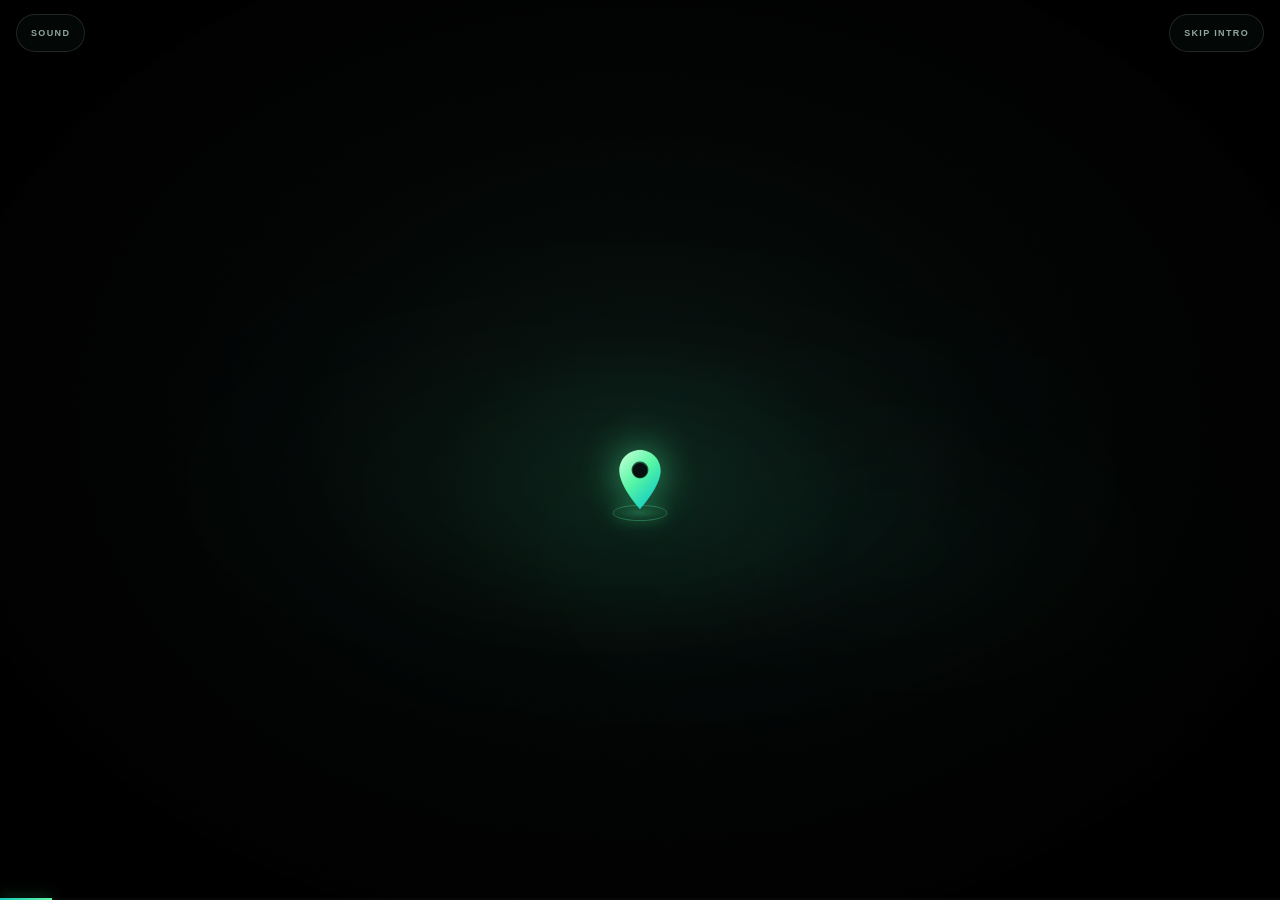
==== index.html @ 21b11213 "Add files via upload" ====
<!doctype html><html lang="en-GB"><head><meta charset="utf-8"><meta name="viewport" content="width=device-width,initial-scale=1,maximum-scale=1,user-scalable=no,viewport-fit=cover"><meta name="theme-color" content="#080e10"><meta name="apple-mobile-web-app-capable" content="yes"><meta name="apple-mobile-web-app-status-bar-style" content="black-translucent"><meta name="apple-mobile-web-app-title" content="SAMI"><meta name="description" content="SAMI site intelligence: HGV route-to-site planning, true-scale site plans, construction assets, services and constraints."><script>(()=>{window.__SAMI_INSTALL_PROMPT__=null;const standalone=matchMedia?.('(display-mode: standalone)')?.matches||matchMedia?.('(display-mode: fullscreen)')?.matches||navigator.standalone===true;const touch=(navigator.maxTouchPoints||0)>0;const portable=/Android|iPhone|iPad|iPod|Mobile/i.test(navigator.userAgent)||(navigator.platform==='MacIntel'&&navigator.maxTouchPoints>1)||(touch&&matchMedia?.('(pointer: coarse)')?.matches);if(portable&&!standalone)document.documentElement.classList.add('install-required');addEventListener('beforeinstallprompt',e=>{e.preventDefault();window.__SAMI_INSTALL_PROMPT__=e;});})();</script><link rel="manifest" href="manifest.webmanifest"><link rel="apple-touch-icon" href="apple-touch-icon.c4e7a78973.png"><link rel="icon" href="icon-192.f8bcaf6fed.png"><link rel="stylesheet" href="leaflet.73dbd19ad1.css"><link rel="stylesheet" href="styles.da7d2da56e.css"><link rel="stylesheet" href="studio.227b457914.css"><link rel="stylesheet" href="workbench.b5edf3eef1.css"><link rel="stylesheet" href="workspace-v091.bd3ca6d904.css"><link rel="stylesheet" href="brand-intro.9f5585bb8c.css"><link rel="stylesheet" href="workspace-v093.fd2fa0d618.css"><link rel="stylesheet" href="workspace-v094.css"><link rel="stylesheet" href="workspace-v100.css"><link rel="stylesheet" href="workspace-v101.css"><link rel="stylesheet" href="workspace-v103.css"><title>SAMI · Site planning workspace</title></head><body>
<div id="mobileInstallGate" aria-label="Install SAMI"><div class="install-gate-card"><img src="sami-wordmark.eb168c8e3c.png" alt="SAMI"><div><h1>Install SAMI to continue</h1><p>SAMI is designed to run as an installed workspace on phones and tablets. The browser page is for installation only.</p></div><div id="gateInstallInstructions" class="install-gate-copy"></div><button id="gateInstallBtn" type="button" hidden>Add SAMI to Home Screen</button><p class="install-gate-foot">JW EDS · SPATIAL ANALYSIS &amp; MAPPING INTELLIGENCE</p></div></div><div id="salesIntroLayer" aria-label="SAMI introduction"><iframe id="salesIntroFrame" title="SAMI sales introduction" src="meet.html?embedded=1" allow="autoplay"></iframe><button id="salesIntroSkip" type="button">Skip intro</button></div><div id="splash" class="splash launch-screen" role="dialog" aria-modal="true" aria-label="SAMI welcome">
  <canvas id="samiIntroCanvas" aria-hidden="true"></canvas>
  <div class="intro-haze" aria-hidden="true"></div><div class="intro-haze h2" aria-hidden="true"></div>
  <div class="intro-ground-glow" aria-hidden="true"></div>
  <div class="intro-pin-stage" aria-hidden="true"><div class="pin-impact-ring"></div><div class="pin-ground"></div><div class="intro-pin"><svg viewBox="0 0 80 112" role="presentation"><defs><linearGradient id="pinGlow" x1=".18" y1=".05" x2=".78" y2=".92"><stop offset="0" stop-color="#a0ff89"/><stop offset=".48" stop-color="#45edb2"/><stop offset="1" stop-color="#05cbd0"/></linearGradient></defs><path class="pin-core" fill="url(#pinGlow)" d="M40 4C20.1 4 4 20.1 4 40c0 27.5 36 67 36 67s36-39.5 36-67C76 20.1 59.9 4 40 4Zm0 49.5A14.5 14.5 0 1 1 40 24a14.5 14.5 0 0 1 0 29.5Z"/><circle cx="40" cy="39.5" r="13" fill="#06100e"/></svg></div></div>
  <div class="intro-vignette" aria-hidden="true"></div>
  <button id="introSoundToggle" class="intro-sound-toggle" aria-label="Enable launch sound" type="button">♪</button>
  <div class="launch-panel">
    <div class="launch-brand-wrap"><img class="launch-wordmark" src="sami-wordmark.eb168c8e3c.png" alt="SAMI"><div class="logo-surge" aria-hidden="true"></div><div class="logo-electric-arc" aria-hidden="true"></div></div>
    <div class="launch-copy">
      <div class="launch-kicker">SPATIAL ANALYSIS &amp; MAPPING INTELLIGENCE</div>
      <h1>The future of site planning has landed.</h1>
      <p id="splashStatus">Preparing your site workspace…</p>
      <div id="installGuide" class="install-guide" hidden></div>
      <div class="launch-actions"><a class="launch-pitch-link" href="meet.html">Watch the SAMI pitch</a><button id="installPwaBtn" class="wide-btn primary" hidden>Add SAMI to Home Screen</button><button id="launchStartBtn" class="wide-btn primary" hidden>Open SAMI</button></div>
      <small class="launch-foot">JW EDS · SITE INTELLIGENCE WORKSPACE</small>
    </div>
  </div>
  <div id="installFallback" class="install-fallback" role="status" aria-live="polite"><button id="installFallbackClose" aria-label="Close">×</button><strong>Add SAMI to your Home Screen</strong><span id="installFallbackText"></span></div>
  <audio id="samiIntroAudio" src="sami-intro.1c4c23273f.mp3" preload="auto"></audio>
</div>
<div id="app" class="app-shell"><header class="topbar"><button class="brand-button" id="homeBtn" aria-label="Open project"><img src="sami-wordmark.eb168c8e3c.png" alt="SAMI"></button><div class="project-title-wrap"><input id="projectName" class="project-title" value="Untitled site" aria-label="Project name"><div class="project-meta"><span id="saveState">Saved on this device</span> · v1.1.0</div></div><div class="top-actions"><button id="quickAssets" class="header-btn">Assets</button><button id="quickHelp" class="header-btn" title="Help & shortcuts">?</button><button id="searchBtn" class="header-btn">⌕ Find site</button><button id="projectBtn" class="header-btn">Project</button><button id="exportBtn" class="accent-btn">Export</button></div></header>
<nav class="modebar" aria-label="Workspace modes"><div class="mode-tabs"><button data-mode="map" class="active" aria-pressed="true">Map</button><button data-mode="route" aria-pressed="false">Route to site</button><button data-mode="plan" aria-pressed="false">Site plan</button><button data-mode="create" aria-pressed="false">Create a shape</button><button data-mode="library" aria-pressed="false" hidden>Library</button></div><span class="mode-caption" id="modeCaption">Your site, in context</span></nav>
<main class="workspace" id="workspace"><div id="map" class="map" aria-label="Interactive site map"></div><div id="cadOverlay" class="cad-overlay" aria-hidden="true"><div class="cad-sheet-border"></div><div class="cad-titleblock"><div class="cad-brand"><img src="sami-wordmark.eb168c8e3c.png" alt=""><span>CREATED USING SAMI</span></div><div><small>PROJECT</small><strong id="cadProjectName">Untitled site</strong><small id="cadSiteRef"></small></div><div><small>DRAWING</small><strong id="cadDrawingNo">SITE PLAN</strong><small id="cadRevision">Rev —</small></div><div><small>SCALE</small><strong id="cadScale">AUTO</strong><small>Site drawing · true-scale geometry</small></div></div></div>
<div class="canvas-toolbar"><div class="base-switch" aria-label="Map background"><button data-base="street" class="active" aria-pressed="true">Map</button><button data-base="satellite" aria-pressed="false">Satellite</button><button data-base="drawing" aria-pressed="false">CAD drawing</button></div><button id="baseCollapse" class="mini-btn" aria-label="Collapse background options" aria-expanded="true">⌄</button><div class="history-controls"><button id="undoBtn" title="Undo (Ctrl or Cmd Z)" disabled>↶ <span>Undo</span></button><button id="redoBtn" title="Redo (Ctrl or Cmd Shift Z)" disabled>↷ <span>Redo</span></button></div></div>
<div class="area-chip"><button id="areaChip">＋ Define site area</button><span id="sourceChip">OpenStreetMap</span></div>
<div class="map-controls" aria-label="Map controls"><button id="locateBtn" title="Use current location" aria-label="Use current location">◎</button><button id="fitBtn" title="Fit plan" aria-label="Fit plan">⛶</button><button id="lockBtn" aria-pressed="false" title="Lock map">◇ <span>Lock</span></button><button id="zoomInBtn" aria-label="Zoom in">＋</button><button id="zoomOutBtn" aria-label="Zoom out">−</button></div>
<div class="master-toolbar" aria-label="Shared drawing tools"><button data-master="place" title="Place selected asset (P)">▣</button><button data-master="line" title="Point line (L)">⌁</button><button data-master="area" title="Point area (A)">⬡</button><button data-master="freeLine" title="Freehand line (F)">〰</button><button data-master="freeArea" title="Freehand area (Shift F)">◌</button><button id="snapToggle" title="Snap to corners (S)" aria-pressed="true">⊞</button></div><aside id="toolRail" class="tool-rail" aria-label="Planning tools"><div class="rail-head"><button id="railMove" class="rail-drag" title="Drag tools to move" aria-label="Move toolbar">⠿</button><button id="railCollapse" aria-label="Collapse tools" aria-expanded="true">‹</button></div><button id="selectTool" class="rail-tool" title="Select (V)"><span>↖</span><small>Select</small></button><button class="rail-tool" data-drawer="draw"><span>✎</span><small>Draw</small></button><button class="rail-tool" data-drawer="assets"><span>▣</span><small>Assets</small></button><button class="rail-tool" data-drawer="services"><span>≋</span><small>Services</small></button><button class="rail-tool" data-drawer="area"><span>⌗</span><small>Site area</small></button><button class="rail-tool" data-drawer="layers"><span>◫</span><small>Layers</small></button><button class="rail-tool" data-drawer="help"><span>?</span><small>Help</small></button></aside>
<section id="drawer" class="drawer" aria-hidden="true" inert aria-label="Planning options"><div class="drawer-head"><div><div class="eyebrow">SAMI WORKSPACE</div><h2 id="drawerTitle">Draw</h2></div><button id="closeDrawer" class="close-btn" aria-label="Close tools">×</button></div><div id="drawerContent" class="drawer-content"></div></section>
<section id="drawStatus" class="draw-status" hidden aria-live="polite"><div><strong id="toolName">Drawing</strong><span id="drawHint">Tap to add points.</span></div><div class="draw-actions"><button id="backPointBtn">↶ Point</button><button id="cancelDrawBtn">Cancel</button><button id="finishDrawBtn" class="primary">Finish</button></div></section>
<section id="welcomeCard" class="welcome-card" hidden><div class="eyebrow">A CLEARER WAY TO PLAN</div><h1>Your site. Your space.</h1><p>Find a site, define the site area, then build a true-scale site plan, assess constraints and plan the HGV route to site. Everything stays together.</p><button id="startFindBtn" class="wide-btn primary">Find your site</button><button id="dismissWelcome" class="text-btn">Start drawing here</button></section>
<section id="samiPanel" class="sami-panel" aria-live="polite"><div class="sami-panel-head"><img src="sami-mark.a35b3708c9.png" alt=""><div><strong>Ask SAMI</strong><small>Control your site workspace</small></div><button id="muteSami" class="mini-btn" aria-label="Mute SAMI talk-back">Voice on</button><button id="closeSami" class="close-btn" aria-label="Close SAMI conversation">×</button></div><div id="samiMessages" class="sami-messages"><div class="msg sami">Try “create a 15 × 15 m pad in Lion panels”, “add a concrete mixer truck”, “define site area” or “undo”.</div></div></section>
<button id="askCollapse" class="ask-collapse" aria-label="Show or hide Ask SAMI" aria-expanded="true">✦</button><div class="ask-bar-wrap"><div class="ask-bar"><input id="askInput" type="text" autocomplete="off" aria-label="Ask SAMI request" placeholder="Type a request, or tap Ask SAMI…"><button id="sendBtn" class="send-btn" aria-label="Ask SAMI by voice" aria-pressed="false"><img src="sami-mark.a35b3708c9.png" alt=""><span id="askButtonLabel">Ask SAMI</span></button></div><div id="voiceHint" class="voice-hint">Tap Ask SAMI to speak · type and press Enter to send</div></div><div id="selectionBar" class="selection-bar" hidden><span><strong id="selectionName"></strong><small id="selectionCount"></small></span><button data-action="open:selection" title="Properties and colour">◐ Edit</button><button data-action="editDuplicate" title="Duplicate">⧉</button><button data-action="editGroup" title="Group">▣</button><button data-action="editUngroup" title="Ungroup">▢</button><button data-action="editDelete" title="Delete">×</button></div><section id="creatorWorkspace" class="creator-workspace" hidden></section><input id="logoInput" type="file" accept="image/png,image/jpeg,image/webp" hidden><input id="shapePackInput" type="file" accept=".svg,.dxf,.vssx,.vsdx,.json,.sami-shapes,image/svg+xml,application/json" hidden><span id="coordReadout" class="coord-readout"></span><input id="importInput" type="file" accept=".sami,.json,.geojson,.trakway,application/json,application/geo+json" hidden><input id="dataPackInput" type="file" accept=".json,.geojson,application/json,application/geo+json" hidden><input id="photoInput" type="file" accept="image/*" hidden><section id="printTemplate" class="print-template" aria-hidden="true"><div class="print-map-frame"><div class="coord-border top" id="printCoordTop"></div><div class="coord-border bottom" id="printCoordBottom"></div><div class="coord-border left" id="printCoordLeft"></div><div class="coord-border right" id="printCoordRight"></div></div><div class="print-titleblock"><div class="print-brand"><img src="sami-wordmark.eb168c8e3c.png" alt="SAMI"><strong>CREATED USING SAMI</strong></div><div id="printProjectMeta"></div><div id="printLegend"></div><div id="printAssets"></div></div></section></main></div>
<div id="modal" class="modal hidden" role="dialog" aria-modal="true" aria-labelledby="modalTitle"><div class="modal-card"><div class="modal-head"><h3 id="modalTitle">SAMI</h3><button id="modalClose" class="close-btn" aria-label="Close dialog">×</button></div><div id="modalBody" class="modal-body"></div></div></div><div id="toast" class="toast" role="status" hidden></div>
<script src="leaflet.dc71f8a688.js"></script><script src="config.6cd826fde3.js"></script><script src="polygon-clipping.1bd1335a65.js"></script><script src="geometry.aca0a8b9ef.js"></script><script src="sami-qrcode.226c9e4d49.js"></script><script src="document-engine.0f0db9e9ba.js"></script><script src="intelligent-object.39c7da95af.js"></script><script src="asset-symbols.3029f85090.js"></script><script src="shape-import.c8a683b6e6.js"></script><script src="studio.1d2d89f5ed.js"></script><script src="workspace-v091.c744c6a226.js"></script><script src="workspace-v093.9295827c64.js"></script><script src="workspace-v103.js"></script><script src="app.15b1b1bb97.js"></script><script src="launch-v100.js"></script><script src="launch-v101.js"></script></body></html>
---- leaflet.73dbd19ad1.css ----
/* required styles */

.leaflet-pane,
.leaflet-tile,
.leaflet-marker-icon,
.leaflet-marker-shadow,
.leaflet-tile-container,
.leaflet-pane > svg,
.leaflet-pane > canvas,
.leaflet-zoom-box,
.leaflet-image-layer,
.leaflet-layer {
	position: absolute;
	left: 0;
	top: 0;
	}
.leaflet-container {
	overflow: hidden;
	}
.leaflet-tile,
.leaflet-marker-icon,
.leaflet-marker-shadow {
	-webkit-user-select: none;
	   -moz-user-select: none;
	        user-select: none;
	  -webkit-user-drag: none;
	}
/* Prevents IE11 from highlighting tiles in blue */
.leaflet-tile::selection {
	background: transparent;
}
/* Safari renders non-retina tile on retina better with this, but Chrome is worse */
.leaflet-safari .leaflet-tile {
	image-rendering: -webkit-optimize-contrast;
	}
/* hack that prevents hw layers "stretching" when loading new tiles */
.leaflet-safari .leaflet-tile-container {
	width: 1600px;
	height: 1600px;
	-webkit-transform-origin: 0 0;
	}
.leaflet-marker-icon,
.leaflet-marker-shadow {
	display: block;
	}
/* .leaflet-container svg: reset svg max-width decleration shipped in Joomla! (joomla.org) 3.x */
/* .leaflet-container img: map is broken in FF if you have max-width: 100% on tiles */
.leaflet-container .leaflet-overlay-pane svg {
	max-width: none !important;
	max-height: none !important;
	}
.leaflet-container .leaflet-marker-pane img,
.leaflet-container .leaflet-shadow-pane img,
.leaflet-container .leaflet-tile-pane img,
.leaflet-container img.leaflet-image-layer,
.leaflet-container .leaflet-tile {
	max-width: none !important;
	max-height: none !important;
	width: auto;
	padding: 0;
	}

.leaflet-container img.leaflet-tile {
	/* See: https://bugs.chromium.org/p/chromium/issues/detail?id=600120 */
	mix-blend-mode: plus-lighter;
}

.leaflet-container.leaflet-touch-zoom {
	-ms-touch-action: pan-x pan-y;
	touch-action: pan-x pan-y;
	}
.leaflet-container.leaflet-touch-drag {
	-ms-touch-action: pinch-zoom;
	/* Fallback for FF which doesn't support pinch-zoom */
	touch-action: none;
	touch-action: pinch-zoom;
}
.leaflet-container.leaflet-touch-drag.leaflet-touch-zoom {
	-ms-touch-action: none;
	touch-action: none;
}
.leaflet-container {
	-webkit-tap-highlight-color: transparent;
}
.leaflet-container a {
	-webkit-tap-highlight-color: rgba(51, 181, 229, 0.4);
}
.leaflet-tile {
	filter: inherit;
	visibility: hidden;
	}
.leaflet-tile-loaded {
	visibility: inherit;
	}
.leaflet-zoom-box {
	width: 0;
	height: 0;
	-moz-box-sizing: border-box;
	     box-sizing: border-box;
	z-index: 800;
	}
/* workaround for https://bugzilla.mozilla.org/show_bug.cgi?id=888319 */
.leaflet-overlay-pane svg {
	-moz-user-select: none;
	}

.leaflet-pane         { z-index: 400; }

.leaflet-tile-pane    { z-index: 200; }
.leaflet-overlay-pane { z-index: 400; }
.leaflet-shadow-pane  { z-index: 500; }
.leaflet-marker-pane  { z-index: 600; }
.leaflet-tooltip-pane   { z-index: 650; }
.leaflet-popup-pane   { z-index: 700; }

.leaflet-map-pane canvas { z-index: 100; }
.leaflet-map-pane svg    { z-index: 200; }

.leaflet-vml-shape {
	width: 1px;
	height: 1px;
	}
.lvml {
	behavior: url(#default#VML);
	display: inline-block;
	position: absolute;
	}


/* control positioning */

.leaflet-control {
	position: relative;
	z-index: 800;
	pointer-events: visiblePainted; /* IE 9-10 doesn't have auto */
	pointer-events: auto;
	}
.leaflet-top,
.leaflet-bottom {
	position: absolute;
	z-index: 1000;
	pointer-events: none;
	}
.leaflet-top {
	top: 0;
	}
.leaflet-right {
	right: 0;
	}
.leaflet-bottom {
	bottom: 0;
	}
.leaflet-left {
	left: 0;
	}
.leaflet-control {
	float: left;
	clear: both;
	}
.leaflet-right .leaflet-control {
	float: right;
	}
.leaflet-top .leaflet-control {
	margin-top: 10px;
	}
.leaflet-bottom .leaflet-control {
	margin-bottom: 10px;
	}
.leaflet-left .leaflet-control {
	margin-left: 10px;
	}
.leaflet-right .leaflet-control {
	margin-right: 10px;
	}


/* zoom and fade animations */

.leaflet-fade-anim .leaflet-popup {
	opacity: 0;
	-webkit-transition: opacity 0.2s linear;
	   -moz-transition: opacity 0.2s linear;
	        transition: opacity 0.2s linear;
	}
.leaflet-fade-anim .leaflet-map-pane .leaflet-popup {
	opacity: 1;
	}
.leaflet-zoom-animated {
	-webkit-transform-origin: 0 0;
	    -ms-transform-origin: 0 0;
	        transform-origin: 0 0;
	}
svg.leaflet-zoom-animated {
	will-change: transform;
}

.leaflet-zoom-anim .leaflet-zoom-animated {
	-webkit-transition: -webkit-transform 0.25s cubic-bezier(0,0,0.25,1);
	   -moz-transition:    -moz-transform 0.25s cubic-bezier(0,0,0.25,1);
	        transition:         transform 0.25s cubic-bezier(0,0,0.25,1);
	}
.leaflet-zoom-anim .leaflet-tile,
.leaflet-pan-anim .leaflet-tile {
	-webkit-transition: none;
	   -moz-transition: none;
	        transition: none;
	}

.leaflet-zoom-anim .leaflet-zoom-hide {
	visibility: hidden;
	}


/* cursors */

.leaflet-interactive {
	cursor: pointer;
	}
.leaflet-grab {
	cursor: -webkit-grab;
	cursor:    -moz-grab;
	cursor:         grab;
	}
.leaflet-crosshair,
.leaflet-crosshair .leaflet-interactive {
	cursor: crosshair;
	}
.leaflet-popup-pane,
.leaflet-control {
	cursor: auto;
	}
.leaflet-dragging .leaflet-grab,
.leaflet-dragging .leaflet-grab .leaflet-interactive,
.leaflet-dragging .leaflet-marker-draggable {
	cursor: move;
	cursor: -webkit-grabbing;
	cursor:    -moz-grabbing;
	cursor:         grabbing;
	}

/* marker & overlays interactivity */
.leaflet-marker-icon,
.leaflet-marker-shadow,
.leaflet-image-layer,
.leaflet-pane > svg path,
.leaflet-tile-container {
	pointer-events: none;
	}

.leaflet-marker-icon.leaflet-interactive,
.leaflet-image-layer.leaflet-interactive,
.leaflet-pane > svg path.leaflet-interactive,
svg.leaflet-image-layer.leaflet-interactive path {
	pointer-events: visiblePainted; /* IE 9-10 doesn't have auto */
	pointer-events: auto;
	}

/* visual tweaks */

.leaflet-container {
	background: #ddd;
	outline-offset: 1px;
	}
.leaflet-container a {
	color: #0078A8;
	}
.leaflet-zoom-box {
	border: 2px dotted #38f;
	background: rgba(255,255,255,0.5);
	}


/* general typography */
.leaflet-container {
	font-family: "Helvetica Neue", Arial, Helvetica, sans-serif;
	font-size: 12px;
	font-size: 0.75rem;
	line-height: 1.5;
	}


/* general toolbar styles */

.leaflet-bar {
	box-shadow: 0 1px 5px rgba(0,0,0,0.65);
	border-radius: 4px;
	}
.leaflet-bar a {
	background-color: #fff;
	border-bottom: 1px solid #ccc;
	width: 26px;
	height: 26px;
	line-height: 26px;
	display: block;
	text-align: center;
	text-decoration: none;
	color: black;
	}
.leaflet-bar a,
.leaflet-control-layers-toggle {
	background-position: 50% 50%;
	background-repeat: no-repeat;
	display: block;
	}
.leaflet-bar a:hover,
.leaflet-bar a:focus {
	background-color: #f4f4f4;
	}
.leaflet-bar a:first-child {
	border-top-left-radius: 4px;
	border-top-right-radius: 4px;
	}
.leaflet-bar a:last-child {
	border-bottom-left-radius: 4px;
	border-bottom-right-radius: 4px;
	border-bottom: none;
	}
.leaflet-bar a.leaflet-disabled {
	cursor: default;
	background-color: #f4f4f4;
	color: #bbb;
	}

.leaflet-touch .leaflet-bar a {
	width: 30px;
	height: 30px;
	line-height: 30px;
	}
.leaflet-touch .leaflet-bar a:first-child {
	border-top-left-radius: 2px;
	border-top-right-radius: 2px;
	}
.leaflet-touch .leaflet-bar a:last-child {
	border-bottom-left-radius: 2px;
	border-bottom-right-radius: 2px;
	}

/* zoom control */

.leaflet-control-zoom-in,
.leaflet-control-zoom-out {
	font: bold 18px 'Lucida Console', Monaco, monospace;
	text-indent: 1px;
	}

.leaflet-touch .leaflet-control-zoom-in, .leaflet-touch .leaflet-control-zoom-out  {
	font-size: 22px;
	}


/* layers control */

.leaflet-control-layers {
	box-shadow: 0 1px 5px rgba(0,0,0,0.4);
	background: #fff;
	border-radius: 5px;
	}
.leaflet-control-layers-toggle {
	background-image: url(layers.1dbbe9d028.png);
	width: 36px;
	height: 36px;
	}
.leaflet-retina .leaflet-control-layers-toggle {
	background-image: url(layers-2x.066daca850.png);
	background-size: 26px 26px;
	}
.leaflet-touch .leaflet-control-layers-toggle {
	width: 44px;
	height: 44px;
	}
.leaflet-control-layers .leaflet-control-layers-list,
.leaflet-control-layers-expanded .leaflet-control-layers-toggle {
	display: none;
	}
.leaflet-control-layers-expanded .leaflet-control-layers-list {
	display: block;
	position: relative;
	}
.leaflet-control-layers-expanded {
	padding: 6px 10px 6px 6px;
	color: #333;
	background: #fff;
	}
.leaflet-control-layers-scrollbar {
	overflow-y: scroll;
	overflow-x: hidden;
	padding-right: 5px;
	}
.leaflet-control-layers-selector {
	margin-top: 2px;
	position: relative;
	top: 1px;
	}
.leaflet-control-layers label {
	display: block;
	font-size: 13px;
	font-size: 1.08333em;
	}
.leaflet-control-layers-separator {
	height: 0;
	border-top: 1px solid #ddd;
	margin: 5px -10px 5px -6px;
	}

/* Default icon URLs */
.leaflet-default-icon-path { /* used only in path-guessing heuristic, see L.Icon.Default */
	background-image: url(marker-icon.574c3a5cca.png);
	}


/* attribution and scale controls */

.leaflet-container .leaflet-control-attribution {
	background: #fff;
	background: rgba(255, 255, 255, 0.8);
	margin: 0;
	}
.leaflet-control-attribution,
.leaflet-control-scale-line {
	padding: 0 5px;
	color: #333;
	line-height: 1.4;
	}
.leaflet-control-attribution a {
	text-decoration: none;
	}
.leaflet-control-attribution a:hover,
.leaflet-control-attribution a:focus {
	text-decoration: underline;
	}
.leaflet-attribution-flag {
	display: inline !important;
	vertical-align: baseline !important;
	width: 1em;
	height: 0.6669em;
	}
.leaflet-left .leaflet-control-scale {
	margin-left: 5px;
	}
.leaflet-bottom .leaflet-control-scale {
	margin-bottom: 5px;
	}
.leaflet-control-scale-line {
	border: 2px solid #777;
	border-top: none;
	line-height: 1.1;
	padding: 2px 5px 1px;
	white-space: nowrap;
	-moz-box-sizing: border-box;
	     box-sizing: border-box;
	background: rgba(255, 255, 255, 0.8);
	text-shadow: 1px 1px #fff;
	}
.leaflet-control-scale-line:not(:first-child) {
	border-top: 2px solid #777;
	border-bottom: none;
	margin-top: -2px;
	}
.leaflet-control-scale-line:not(:first-child):not(:last-child) {
	border-bottom: 2px solid #777;
	}

.leaflet-touch .leaflet-control-attribution,
.leaflet-touch .leaflet-control-layers,
.leaflet-touch .leaflet-bar {
	box-shadow: none;
	}
.leaflet-touch .leaflet-control-layers,
.leaflet-touch .leaflet-bar {
	border: 2px solid rgba(0,0,0,0.2);
	background-clip: padding-box;
	}


/* popup */

.leaflet-popup {
	position: absolute;
	text-align: center;
	margin-bottom: 20px;
	}
.leaflet-popup-content-wrapper {
	padding: 1px;
	text-align: left;
	border-radius: 12px;
	}
.leaflet-popup-content {
	margin: 13px 24px 13px 20px;
	line-height: 1.3;
	font-size: 13px;
	font-size: 1.08333em;
	min-height: 1px;
	}
.leaflet-popup-content p {
	margin: 17px 0;
	margin: 1.3em 0;
	}
.leaflet-popup-tip-container {
	width: 40px;
	height: 20px;
	position: absolute;
	left: 50%;
	margin-top: -1px;
	margin-left: -20px;
	overflow: hidden;
	pointer-events: none;
	}
.leaflet-popup-tip {
	width: 17px;
	height: 17px;
	padding: 1px;

	margin: -10px auto 0;
	pointer-events: auto;

	-webkit-transform: rotate(45deg);
	   -moz-transform: rotate(45deg);
	    -ms-transform: rotate(45deg);
	        transform: rotate(45deg);
	}
.leaflet-popup-content-wrapper,
.leaflet-popup-tip {
	background: white;
	color: #333;
	box-shadow: 0 3px 14px rgba(0,0,0,0.4);
	}
.leaflet-container a.leaflet-popup-close-button {
	position: absolute;
	top: 0;
	right: 0;
	border: none;
	text-align: center;
	width: 24px;
	height: 24px;
	font: 16px/24px Tahoma, Verdana, sans-serif;
	color: #757575;
	text-decoration: none;
	background: transparent;
	}
.leaflet-container a.leaflet-popup-close-button:hover,
.leaflet-container a.leaflet-popup-close-button:focus {
	color: #585858;
	}
.leaflet-popup-scrolled {
	overflow: auto;
	}

.leaflet-oldie .leaflet-popup-content-wrapper {
	-ms-zoom: 1;
	}
.leaflet-oldie .leaflet-popup-tip {
	width: 24px;
	margin: 0 auto;

	-ms-filter: "progid:DXImageTransform.Microsoft.Matrix(M11=0.70710678, M12=0.70710678, M21=-0.70710678, M22=0.70710678)";
	filter: progid:DXImageTransform.Microsoft.Matrix(M11=0.70710678, M12=0.70710678, M21=-0.70710678, M22=0.70710678);
	}

.leaflet-oldie .leaflet-control-zoom,
.leaflet-oldie .leaflet-control-layers,
.leaflet-oldie .leaflet-popup-content-wrapper,
.leaflet-oldie .leaflet-popup-tip {
	border: 1px solid #999;
	}


/* div icon */

.leaflet-div-icon {
	background: #fff;
	border: 1px solid #666;
	}


/* Tooltip */
/* Base styles for the element that has a tooltip */
.leaflet-tooltip {
	position: absolute;
	padding: 6px;
	background-color: #fff;
	border: 1px solid #fff;
	border-radius: 3px;
	color: #222;
	white-space: nowrap;
	-webkit-user-select: none;
	-moz-user-select: none;
	-ms-user-select: none;
	user-select: none;
	pointer-events: none;
	box-shadow: 0 1px 3px rgba(0,0,0,0.4);
	}
.leaflet-tooltip.leaflet-interactive {
	cursor: pointer;
	pointer-events: auto;
	}
.leaflet-tooltip-top:before,
.leaflet-tooltip-bottom:before,
.leaflet-tooltip-left:before,
.leaflet-tooltip-right:before {
	position: absolute;
	pointer-events: none;
	border: 6px solid transparent;
	background: transparent;
	content: "";
	}

/* Directions */

.leaflet-tooltip-bottom {
	margin-top: 6px;
}
.leaflet-tooltip-top {
	margin-top: -6px;
}
.leaflet-tooltip-bottom:before,
.leaflet-tooltip-top:before {
	left: 50%;
	margin-left: -6px;
	}
.leaflet-tooltip-top:before {
	bottom: 0;
	margin-bottom: -12px;
	border-top-color: #fff;
	}
.leaflet-tooltip-bottom:before {
	top: 0;
	margin-top: -12px;
	margin-left: -6px;
	border-bottom-color: #fff;
	}
.leaflet-tooltip-left {
	margin-left: -6px;
}
.leaflet-tooltip-right {
	margin-left: 6px;
}
.leaflet-tooltip-left:before,
.leaflet-tooltip-right:before {
	top: 50%;
	margin-top: -6px;
	}
.leaflet-tooltip-left:before {
	right: 0;
	margin-right: -12px;
	border-left-color: #fff;
	}
.leaflet-tooltip-right:before {
	left: 0;
	margin-left: -12px;
	border-right-color: #fff;
	}

/* Printing */

@media print {
	/* Prevent printers from removing background-images of controls. */
	.leaflet-control {
		-webkit-print-color-adjust: exact;
		print-color-adjust: exact;
		}
	}
---- styles.da7d2da56e.css ----
:root{--bg:#080e10;--panel:rgba(10,18,21,.97);--line:#ffffff16;--text:#f4f8f7;--muted:#9aacae;--aqua:#70ead0;--mint:#98f174;--danger:#ff8986;--shadow:0 12px 44px #0005;color-scheme:dark}*{box-sizing:border-box;-webkit-tap-highlight-color:transparent}html,body{width:100%;height:100%;margin:0;overflow:hidden;background:var(--bg);color:var(--text);font-family:-apple-system,BlinkMacSystemFont,"Segoe UI",sans-serif}button,input,select,textarea{font:inherit}button{cursor:pointer;color:inherit;border:1px solid var(--line);background:#152126;border-radius:10px;min-height:40px;font-weight:600;touch-action:manipulation}button:hover{background:#21343a}button:disabled{opacity:.35;cursor:default}button:focus-visible,input:focus-visible,select:focus-visible,textarea:focus-visible{outline:2px solid var(--aqua);outline-offset:2px}[hidden]{display:none!important}.app-shell{height:100dvh;display:flex;flex-direction:column}.splash{position:fixed;inset:0;display:grid;place-content:center;justify-items:center;z-index:9000;background:#060c0d}.splash img{width:230px;height:100px;object-fit:contain}.splash p{font-size:13px;color:var(--muted)}.topbar{display:flex;align-items:center;gap:16px;min-height:calc(66px + env(safe-area-inset-top));padding:env(safe-area-inset-top) 18px 0;border-bottom:1px solid var(--line);z-index:800}.brand-button{background:transparent;border:0;display:flex;align-items:center;padding:0;width:139px;height:54px;flex-shrink:0}.brand-button img{width:100%;height:100%;object-fit:contain}.brand-button:hover{background:transparent}.project-title-wrap{flex:1;min-width:0}.project-title{display:block;border:0;background:transparent;color:var(--text);font-size:15px;font-weight:650;width:100%;padding:0;margin-bottom:4px}.project-meta{color:var(--muted);font-size:10px}.top-actions{display:flex;gap:7px}.header-btn,.accent-btn{padding:0 13px;font-size:12px}.accent-btn,.primary{color:#081512!important;background:var(--aqua)!important;border-color:var(--aqua)!important}.modebar{min-height:49px;display:flex;align-items:center;justify-content:space-between;padding:0 18px;border-bottom:1px solid var(--line);gap:10px;z-index:800}.mode-tabs{display:flex;gap:5px}.mode-tabs button{min-height:35px;border-color:transparent;background:transparent;padding:0 16px;color:#adbdc0;font-size:13px}.mode-tabs button.active{background:#22312c;color:#b6f6a5}.mode-caption{font-size:11px;color:var(--muted)}.workspace{flex:1;min-height:0;position:relative;overflow:hidden}.map{position:absolute;inset:0;z-index:1;background:#ced7d3}.map.drawing-base{background-color:#f5f5ee;background-image:radial-gradient(#b6c5bd 1px,transparent 1px);background-size:22px 22px}.canvas-toolbar{position:absolute;left:14px;right:14px;top:12px;z-index:530;display:flex;justify-content:space-between;pointer-events:none;gap:7px}.base-switch,.history-controls{display:flex;padding:4px;border:1px solid var(--line);border-radius:13px;background:var(--panel);box-shadow:var(--shadow);gap:3px;pointer-events:auto}.base-switch button,.history-controls button{background:transparent;border:0;min-height:36px;padding:0 12px;font-size:12px}.base-switch button.active{color:#bcf4a2;background:#24372d}.area-chip{position:absolute;top:68px;left:88px;z-index:500;display:flex;align-items:center;gap:12px;max-width:calc(100% - 165px)}.area-chip button{background:var(--panel);min-height:34px;padding:0 12px;border-radius:18px;font-size:11px;box-shadow:var(--shadow)}#sourceChip{font-size:10px;color:#f4fffd;background:#101c20ce;padding:6px 8px;border-radius:7px;white-space:nowrap}.map-controls{position:absolute;right:14px;top:68px;display:flex;flex-direction:column;gap:6px;z-index:560}.map-controls button{width:48px;height:44px;background:var(--panel);box-shadow:var(--shadow);font-size:21px}.map-controls #lockBtn{height:52px;display:flex;flex-direction:column;justify-content:center;align-items:center;font-size:17px}.map-controls #lockBtn span{font-size:9px}.map-controls #lockBtn.active{border-color:var(--aqua);color:var(--aqua)}.tool-rail{position:absolute;left:14px;top:68px;z-index:580;width:63px;max-height:calc(100% - 165px);border:1px solid var(--line);border-radius:16px;padding:4px;background:var(--panel);backdrop-filter:blur(20px);box-shadow:var(--shadow);display:flex;flex-direction:column;overflow:auto;overscroll-behavior:contain}.rail-head{display:flex;flex-shrink:0;gap:2px;background:var(--panel);position:sticky;top:0;padding-bottom:3px;z-index:1}.rail-head button{min-height:32px;width:26px;border:0;background:#ffffff08;font-size:19px}.rail-drag{touch-action:none;cursor:grab}.rail-tool{min-height:55px;flex-shrink:0;background:transparent;border:0;display:flex;flex-direction:column;align-items:center;justify-content:center;gap:2px;color:#adbdc0}.rail-tool>span{font-size:22px;line-height:24px}.rail-tool small{font-size:10px}.rail-tool.active{color:var(--aqua);background:#70ead012}.tool-rail.collapsed{width:55px;max-height:44px;overflow:hidden}.tool-rail.collapsed .rail-tool,.tool-rail.collapsed .rail-drag{display:none}.tool-rail.collapsed #railCollapse{width:44px}.drawer{position:absolute;left:88px;top:110px;bottom:100px;width:min(342px,calc(100% - 167px));z-index:650;background:var(--panel);backdrop-filter:blur(24px);border:1px solid var(--line);border-radius:18px;box-shadow:var(--shadow);display:flex;flex-direction:column;visibility:hidden;opacity:0;transform:translateX(-12px);transition:transform .2s,opacity .2s,visibility .2s;overflow:hidden}.drawer.open{visibility:visible;opacity:1;transform:translateX(0)}.drawer-head{display:flex;align-items:center;justify-content:space-between;padding:16px 17px;border-bottom:1px solid var(--line);gap:8px}.eyebrow{font-size:9px;font-weight:700;letter-spacing:.16em;color:var(--aqua)}.drawer-head h2{margin:4px 0 0;font-size:23px;font-weight:650;letter-spacing:-.03em}.close-btn{border:0;background:#ffffff09;width:37px;min-height:37px;flex-shrink:0;font-size:25px;font-weight:400}.drawer-content{padding:16px;overflow:auto;overscroll-behavior:contain}.section-title{font-size:10px;text-transform:uppercase;letter-spacing:.1em;color:#becdce;margin:21px 0 10px;font-weight:750}.section-title:first-child{margin-top:0}.card{padding:13px;border:1px solid var(--line);border-radius:13px;margin:8px 0;background:#ffffff03}.subtle{font-size:12px;color:var(--muted);line-height:1.55;margin:5px 0 12px}.card .subtle:last-child{margin-bottom:0}.field{width:100%;padding:11px 12px;background:#0b1417;border:1px solid #ffffff25;color:var(--text);border-radius:10px;min-height:43px;font-size:14px}.field:disabled{opacity:.55}label.field-label{display:block;color:#b0c3c4;font-size:11px;margin:12px 0 5px}.row{display:flex;align-items:center;gap:8px}.row>*{min-width:0}.row.equal>*{flex:1}.between{justify-content:space-between}.wide-btn{width:100%;padding:12px;margin:5px 0;min-height:45px;font-size:12px;text-align:center}.mini-btn{padding:7px 11px;font-size:11px}.text-btn{border:0;background:transparent;color:var(--muted);font-size:12px;width:100%}.tool-grid{display:grid;grid-template-columns:1fr 1fr;gap:7px}.tool-grid button{text-align:left;padding:12px;min-height:64px;font-size:13px}.tool-grid small{display:block;color:var(--muted);font-weight:400;font-size:10px;margin-top:4px}.switch-row{display:flex;gap:10px;align-items:center;justify-content:space-between;border-bottom:1px solid var(--line);padding:11px 0;font-size:12px;line-height:1.4}.switch-row input{width:19px;height:19px;accent-color:var(--aqua);flex-shrink:0}.switch-row:last-child{border:0}.swatch{display:inline-block;width:9px;height:9px;border-radius:50%;margin-right:8px}.count{font-size:20px;color:var(--aqua);font-weight:750}.tag{display:inline-block;font-size:10px;padding:3px 7px;border-radius:6px;color:var(--aqua);background:#70ead012}.tag.muted{color:var(--muted);background:#ffffff08}.asset-list{display:grid;grid-template-columns:1fr 1fr;gap:7px}.asset-list button{text-align:left;padding:13px 10px;font-size:12px;min-height:70px}.asset-list button.active{border-color:var(--aqua);background:#70ead012}.asset-list small{display:block;color:var(--muted);font-size:10px;font-weight:400;margin-top:6px}.item-row{border-bottom:1px solid var(--line);padding:10px 0;display:flex;gap:9px;align-items:center}.item-row>div{flex:1;min-width:0}.item-row strong{font-size:12px;word-break:break-word}.item-row small{display:block;color:var(--muted);font-size:10px;margin-top:4px}.draw-status{position:absolute;bottom:100px;left:88px;right:78px;z-index:670;padding:12px 14px;display:flex;align-items:center;justify-content:space-between;gap:12px;border:1px solid #70ead060;border-radius:14px;background:var(--panel);box-shadow:var(--shadow)}.draw-status strong{font-size:13px;display:block;color:var(--aqua)}.draw-status span{display:block;font-size:11px;color:var(--muted);margin-top:4px}.draw-actions{display:flex;gap:5px;flex-shrink:0}.draw-actions button{font-size:11px;padding:0 11px;min-height:37px}.ask-bar-wrap{position:absolute;bottom:max(13px,env(safe-area-inset-bottom));left:88px;right:78px;z-index:700;pointer-events:none}.ask-bar{height:57px;border:1px solid #70ead049;border-radius:18px;background:var(--panel);box-shadow:var(--shadow);display:flex;align-items:center;padding:5px;pointer-events:auto}.ask-bar input{background:transparent;border:0;flex:1;min-width:0;padding:0 12px;color:#fff;font-size:14px;outline:none}.ask-bar input::placeholder{color:#8c9e9f}.send-btn{display:flex;align-items:center;justify-content:center;gap:8px;padding:4px 12px 4px 5px;min-height:45px;border-radius:13px;background:linear-gradient(110deg,#a1ed77,#5bddca);color:#071512;flex-shrink:0;font-size:12px;border:0}.send-btn:hover{background:#9ef0c1}.send-btn img{width:35px;height:35px;border-radius:9px;object-fit:contain;background:#061011}.send-btn.listening{box-shadow:0 0 0 5px #70ead024;animation:pulse 1s infinite}.voice-hint{text-align:center;color:#bfd0ce;background:#071013bb;width:max-content;max-width:100%;margin:4px auto 0;font-size:9px;border-radius:5px;padding:2px 7px}.coord-readout{position:absolute;bottom:12px;left:10px;font-size:8px;color:#ddeeea;z-index:500;max-width:70px;line-height:13px;background:#101c2077}.sami-panel{position:absolute;right:78px;bottom:99px;width:min(450px,calc(100% - 166px));max-height:65%;display:none;flex-direction:column;z-index:680;background:var(--panel);border:1px solid #70ead030;border-radius:18px;box-shadow:var(--shadow);overflow:hidden}.sami-panel.open{display:flex}.sami-panel-head{display:flex;gap:8px;align-items:center;padding:12px;border-bottom:1px solid var(--line)}.sami-panel-head>img{width:35px;height:35px;object-fit:contain;border-radius:10px}.sami-panel-head>div{flex:1}.sami-panel-head strong{font-size:13px}.sami-panel-head small{display:block;font-size:9px;color:var(--muted);margin-top:4px}.sami-messages{padding:13px;overflow:auto}.msg{font-size:12px;line-height:1.5;padding:11px 13px;border-radius:13px;margin:7px 0;background:#70ead00c;border:1px solid #70ead017}.msg.user{margin-left:25px;background:#ffffff08;border:0}.msg p{margin:0}.source-card{display:block;color:#fff;padding:10px;border-radius:10px;background:#ffffff08;margin-top:9px;text-decoration:none}.source-card span,.source-card small{display:block;font-size:10px;color:var(--muted)}.source-card strong{display:block;font-size:12px;margin:5px 0}.welcome-card{position:absolute;left:50%;top:47%;transform:translate(-50%,-50%);z-index:510;max-width:380px;width:calc(100% - 190px);padding:26px;border-radius:22px;background:var(--panel);border:1px solid var(--line);box-shadow:var(--shadow)}.welcome-card h1{font-size:30px;letter-spacing:-.05em;line-height:1.1;margin:14px 0}.welcome-card p{font-size:13px;line-height:1.6;color:var(--muted)}.modal{position:fixed;inset:0;background:#0009;backdrop-filter:blur(7px);z-index:3000;display:grid;place-items:center;padding:16px}.modal.hidden{display:none}.modal-card{width:min(600px,95vw);max-height:85dvh;background:#0c171b;border:1px solid var(--line);border-radius:20px;display:flex;flex-direction:column;overflow:hidden}.modal-head{display:flex;justify-content:space-between;align-items:center;padding:16px 18px;border-bottom:1px solid var(--line)}.modal-head h3{margin:0;font-size:19px}.modal-body{padding:18px;overflow:auto;font-size:13px;line-height:1.5}.modal-grid{display:grid;grid-template-columns:1fr 1fr;gap:8px}.toast{position:fixed;bottom:105px;left:50%;transform:translateX(-50%);z-index:5000;padding:12px 18px;max-width:calc(100% - 24px);border-radius:14px;background:#12262a;border:1px solid #70ead050;box-shadow:var(--shadow);font-size:12px;text-align:center;pointer-events:none}.map-label{color:#122820;background:#ffffffeb;border:1px solid #8aa498;border-radius:5px;padding:3px 6px;font-size:10px;font-weight:650;box-shadow:none;white-space:nowrap}.map-label:before{display:none}.marker-note{width:28px;height:28px;border-radius:8px;background:#0d2826;border:2px solid #70ead0;color:#fff;display:grid;place-items:center;font-size:13px}.photo-marker{width:36px;height:36px;object-fit:cover;border:2px solid var(--aqua);border-radius:8px}.vertex-handle{width:17px;height:17px;border:2px solid #21483b;background:#fff;border-radius:50%;box-shadow:0 1px 5px #0004}.draft-vertex{width:10px;height:10px;background:#0a6652;border:2px solid #fff;border-radius:50%}.leaflet-control-attribution{background:#0a1518dd!important;color:#cadbd9!important;font-size:8px!important}.leaflet-control-attribution a{color:#c4f4e1!important}.leaflet-control-scale{margin-bottom:31px!important}.leaflet-control-scale-line{font-size:10px!important;background:#fff!important;color:#152e23!important;border-color:#3f584a!important}.leaflet-interactive{cursor:crosshair}.warn{color:#f2c483;font-size:11px;line-height:1.5}.danger{color:var(--danger)}.help-step{margin:0 0 16px}.help-step strong{display:block;font-size:13px;margin-bottom:5px}.help-step p{font-size:12px;line-height:1.5;color:var(--muted);margin:0}@keyframes pulse{50%{filter:brightness(1.12)}}
@media(max-width:760px){.topbar{padding-left:10px;padding-right:10px;gap:8px;min-height:calc(60px + env(safe-area-inset-top))}.brand-button{width:99px;height:46px}.project-title-wrap{display:none}.top-actions{margin-left:auto;gap:4px}.header-btn,.accent-btn{padding:0 10px;font-size:11px;min-height:37px}.modebar{padding:0 8px;min-height:45px}.mode-tabs{width:100%;gap:2px}.mode-tabs button{flex:1;padding:0 7px;font-size:12px}.mode-caption{display:none}.canvas-toolbar{top:9px;left:7px;right:7px;gap:5px}.base-switch,.history-controls{padding:3px;gap:0;border-radius:11px}.base-switch button{padding:0 10px;font-size:11px;min-height:34px}.history-controls button{padding:0 8px;min-height:34px;font-size:18px}.history-controls span{display:none}.tool-rail{left:7px;top:60px;width:58px;max-height:calc(100% - 140px)}.rail-head button{width:23px}.rail-tool{min-height:51px}.rail-tool small{font-size:9px}.area-chip{top:58px;left:74px;max-width:calc(100% - 137px)}.area-chip button{padding:0 10px;font-size:10px;white-space:nowrap;overflow:hidden;text-overflow:ellipsis}#sourceChip{display:none}.map-controls{right:7px;top:59px;gap:4px}.map-controls button{width:43px;height:41px}.map-controls #lockBtn{height:47px}.drawer{left:73px;right:7px;top:101px;bottom:76px;width:auto;border-radius:15px}.drawer-head{padding:12px 14px}.drawer-head h2{font-size:21px}.drawer-content{padding:13px}.ask-bar-wrap{left:7px;right:7px;bottom:max(9px,env(safe-area-inset-bottom))}.ask-bar{height:55px}.ask-bar input{font-size:16px;padding:0 9px}.ask-bar input::placeholder{font-size:12px}.send-btn{font-size:11px;padding-right:9px}.send-btn img{width:32px;height:32px}.voice-hint,.coord-readout{display:none}.draw-status{left:73px;right:7px;bottom:76px;flex-wrap:wrap;gap:8px;padding:11px}.draw-status span{font-size:10px}.draw-actions{width:100%;justify-content:flex-end}.draw-actions button{padding:0 9px;font-size:10px}.sami-panel{right:7px;bottom:77px;width:calc(100% - 80px);max-height:62%}.sami-panel-head small{display:none}.sami-panel-head{padding:9px}.sami-panel-head>img{width:28px;height:28px}.sami-panel-head .mini-btn{font-size:9px;padding:5px}.welcome-card{width:calc(100% - 140px);left:calc(50% + 6px);padding:18px}.welcome-card h1{font-size:24px}.welcome-card p{font-size:11px}.welcome-card .eyebrow{font-size:8px}.leaflet-control-scale{margin-bottom:72px!important}.toast{bottom:81px}.field{font-size:16px}.tool-grid button{min-height:61px}}
@media(max-height:550px){.topbar{min-height:48px;height:48px;padding-top:0}.brand-button{height:40px}.modebar{min-height:40px}.mode-tabs button{min-height:31px}.canvas-toolbar{top:6px}.area-chip{top:53px}.drawer{top:53px;bottom:66px}.drawer-head{padding:9px 13px}.tool-rail{top:54px;max-height:calc(100% - 120px)}.map-controls{top:55px;flex-wrap:wrap;max-height:calc(100% - 126px)}.ask-bar-wrap{bottom:6px}.voice-hint{display:none}.draw-status{bottom:67px}.sami-panel{bottom:69px;max-height:70%}.welcome-card{top:51%;padding:18px}.welcome-card h1{font-size:23px;margin:8px 0}.welcome-card p{margin:6px 0}.map-controls button{height:36px}.map-controls #lockBtn{height:40px}.rail-tool{min-height:46px}}
@media(prefers-reduced-motion:reduce){*{animation:none!important;transition:none!important}}@media print{html,body{height:auto!important;overflow:visible!important;background:#fff!important}.topbar,.modebar,.canvas-toolbar,.tool-rail,.drawer,.map-controls,.area-chip,.ask-bar-wrap,.sami-panel,.draw-status,.coord-readout,.modal,.toast,.welcome-card{display:none!important}.app-shell{height:94vh}.workspace{height:94vh}.map{background:#fff!important}.leaflet-control-scale{margin-bottom:20px!important}@page{size:A4 landscape;margin:8mm}}
@media(max-height:550px) and (orientation:landscape){.map-controls{flex-direction:row;flex-wrap:nowrap;max-height:none;top:54px;right:12px;gap:6px}.map-controls button{width:36px;height:36px}.map-controls #lockBtn{flex-direction:row;gap:4px;width:70px;height:36px}.map-controls #lockBtn span{font-size:10px}.area-chip{max-width:calc(100% - 340px)}#sourceChip{display:none}}
.asset-category{margin:15px 0 7px;font-size:10px;letter-spacing:.13em;text-transform:uppercase;color:#9ec1b7;font-weight:700}.asset-list.compact{display:grid;grid-template-columns:1fr 1fr;gap:6px}.asset-list.compact button{min-height:58px}.asset-list.compact button small{font-size:9px}.route-card{border:1px solid var(--line);border-radius:14px;padding:12px;background:#ffffff05;margin:8px 0}.route-card strong{display:block;font-size:13px}.route-card small{display:block;color:var(--muted);margin-top:4px;line-height:1.4}.route-endpoint{display:grid;grid-template-columns:1fr auto;gap:6px;align-items:end}.route-endpoint .mini-btn{min-width:44px;height:42px}.source-status{display:grid;grid-template-columns:1fr auto;gap:8px;align-items:center;padding:9px 0;border-bottom:1px solid var(--line)}.source-status:last-child{border-bottom:0}.source-status strong{font-size:11px}.source-status small{display:block;color:var(--muted);font-size:9px;margin-top:3px;line-height:1.35}.status-pill{font-size:8px;border-radius:999px;padding:4px 7px;background:#ffffff0a;color:#cfe0dc;border:1px solid var(--line);white-space:nowrap}.warning-card{border-color:#f2c48355;background:#f2c4830c}.data-note{font-size:10px;color:#bfcfcb;line-height:1.45}.ohl-support{width:22px;height:22px;display:grid;place-items:center;border-radius:5px;background:#0e1719e8;border:1px solid #d36ec4;color:#f0d9ec;font-weight:800;font-size:17px;box-shadow:0 1px 4px #0008}.ohl-support.pole{font-size:17px;border-radius:50%;color:#e5f2f0;border-color:#d38e5b}.ohl-support.pylon{font-size:18px;color:#f0e8e8;border-color:#c95a8d}.text-box-marker{min-width:100px;max-width:190px;padding:6px 8px;border:1px solid #455f62;border-radius:5px;background:#fffffff2;color:#172426;font-size:10px;line-height:1.25;box-shadow:0 1px 4px #0002;white-space:normal}.plan-base-status{display:flex;gap:8px;align-items:center;justify-content:space-between}.route-summary{display:grid;grid-template-columns:repeat(3,1fr);gap:6px;margin:9px 0}.route-summary>div{background:#ffffff06;border:1px solid var(--line);padding:8px;border-radius:9px;text-align:center}.route-summary strong{display:block;font-size:14px;color:#dffcf3}.route-summary small{font-size:8px;color:var(--muted)}.route-warning{font-size:10px;color:#f4c990;line-height:1.45}.legend-toggle{display:flex;align-items:center;gap:8px;margin:10px 0;font-size:11px;color:#cbdad7}.legend-toggle input{width:17px;height:17px}.print-template{display:none}.print-titleblock{display:none}.plan-source-badge{font-size:8px;padding:3px 5px;border:1px solid #52615d;border-radius:4px;background:#fff;color:#27302e}.canvas-toolbar .capture-plan-btn{font-size:10px}.map.drawing-base{background-color:#f5f7f6;background-image:linear-gradient(#dbe0de 1px,transparent 1px),linear-gradient(90deg,#dbe0de 1px,transparent 1px);background-size:20px 20px}.map.drawing-base .leaflet-pane.leaflet-tile-pane{opacity:0}.map.drawing-base .leaflet-container{background:#f5f7f6}.map.drawing-base .leaflet-interactive{shape-rendering:geometricPrecision}
@media(max-width:760px){.asset-list.compact{grid-template-columns:1fr}.route-summary{grid-template-columns:1fr 1fr 1fr}.source-status{grid-template-columns:1fr}.status-pill{justify-self:start}}
@media print{
 @page{size:A3 landscape;margin:8mm}
 html,body{width:404mm;height:281mm!important;overflow:hidden!important;background:#fff!important}
 .app-shell{width:404mm;height:281mm!important;position:relative}.workspace{width:404mm;height:281mm!important;position:relative;background:#fff!important}
 .map{position:absolute!important;left:0!important;top:0!important;width:404mm!important;height:229mm!important;border:1px solid #202b29!important;box-sizing:border-box!important;background:#fff!important}
 .print-template{display:block!important;position:absolute;inset:0;z-index:1200;pointer-events:none;color:#17211f;font-family:Arial,sans-serif}.print-map-frame{position:absolute;left:0;top:0;width:404mm;height:229mm;border:1px solid #111;box-sizing:border-box}.coord-border{position:absolute;color:#36413e;font-size:6.5pt;display:flex;justify-content:space-between;letter-spacing:.01em}.coord-border.top{left:9mm;right:9mm;top:1.5mm}.coord-border.bottom{left:9mm;right:9mm;bottom:1.5mm}.coord-border.left{top:9mm;bottom:9mm;left:1.5mm;flex-direction:column}.coord-border.right{top:9mm;bottom:9mm;right:1.5mm;flex-direction:column}.print-titleblock{display:grid!important;grid-template-columns:40mm 1.4fr 1fr 1fr;gap:0;position:absolute;left:0;right:0;bottom:0;height:50mm;border:1px solid #111;border-top:0;background:#fff;pointer-events:none}.print-titleblock>div{padding:4mm;border-right:1px solid #222;overflow:hidden}.print-titleblock>div:last-child{border-right:0}.print-brand img{width:30mm;max-height:13mm;object-fit:contain;object-position:left center}.print-brand strong{display:block;font-size:6.5pt;letter-spacing:.16em;margin-top:4mm}.print-titleblock table{width:100%;border-collapse:collapse;font-size:7pt}.print-titleblock td{padding:1.2mm 0;vertical-align:top}.print-titleblock td:first-child{color:#65706d;width:34%}.print-titleblock h4{font-size:7pt;margin:0 0 2mm;letter-spacing:.08em;text-transform:uppercase}.print-titleblock ul{margin:0;padding-left:4mm;font-size:6.5pt;line-height:1.35;columns:2}.leaflet-control-attribution{display:none!important}.leaflet-control-scale{margin-bottom:3mm!important;margin-right:4mm!important}.leaflet-control-scale-line{font-size:7pt!important;border-color:#111!important}
}
.asset-category{border:1px solid var(--line);border-radius:12px;padding:0 9px;background:#ffffff02}.asset-category>summary{cursor:pointer;padding:11px 2px;color:#d4e2df;list-style:none}.asset-category>summary::-webkit-details-marker{display:none}.asset-category>summary:after{content:'＋';float:right;color:var(--aqua)}.asset-category[open]>summary:after{content:'−'}.asset-symbol{display:inline-grid;place-items:center;min-width:30px;height:23px;margin:0 7px 4px 0;border:1px solid #ffffff20;border-radius:5px;color:var(--aqua);font-size:9px;letter-spacing:0;vertical-align:middle}.base-label{font-size:9px!important;color:#3e4a46!important;background:#ffffffd9!important;border-color:#7d8985!important}.dimension-label{font-weight:700!important}.drawing-base .leaflet-tooltip.base-label{box-shadow:none!important}
.launch-screen{background:radial-gradient(circle at 50% 34%,#0e2928 0,#081314 35%,#050a0b 72%);padding:24px;z-index:10000}.launch-panel{width:min(620px,92vw);text-align:center;display:grid;justify-items:center;gap:12px}.launch-wordmark{width:min(330px,68vw)!important;height:auto!important;filter:drop-shadow(0 10px 30px #0009)}.launch-kicker{font-size:10px;letter-spacing:.22em;color:var(--aqua);font-weight:800}.launch-panel h1{font-size:clamp(25px,4vw,42px);line-height:1.08;max-width:720px;margin:6px 0;color:#f5fbf8}.launch-panel>p{font-size:13px!important;line-height:1.45;max-width:520px;margin:0}.launch-panel .wide-btn{width:min(360px,80vw);height:52px;font-size:14px}.launch-foot{color:#6f8381;margin-top:5px}.install-guide{width:min(420px,86vw);padding:14px 16px;border:1px solid #ffffff1b;background:#ffffff08;border-radius:14px;text-align:left;line-height:1.55}.install-guide strong{display:block;color:#e9f7f2;margin-bottom:5px}.install-guide span{font-size:12px;color:#a9bbba}.launch-screen.launching{opacity:0;transform:scale(1.015);transition:.25s ease}.browser-gated #app{filter:blur(10px);pointer-events:none;user-select:none}
.cad-overlay{position:absolute;inset:18px 18px 78px 82px;z-index:430;pointer-events:none;display:none;color:#172421}.cad-view .cad-overlay{display:block}.cad-sheet-border{position:absolute;inset:0;border:1.5px solid #52635f;box-shadow:inset 0 0 0 5px #ffffff99}.cad-titleblock{position:absolute;right:7px;bottom:7px;width:min(660px,72%);min-height:62px;background:#fffffff2;border:1px solid #52635f;display:grid;grid-template-columns:140px 1.3fr 1fr .9fr;color:#172421}.cad-titleblock>div{padding:7px 9px;border-right:1px solid #75827f;min-width:0}.cad-titleblock>div:last-child{border-right:0}.cad-titleblock small{display:block;font-size:7px;letter-spacing:.1em;color:#66736f}.cad-titleblock strong{display:block;font-size:10px;white-space:nowrap;overflow:hidden;text-overflow:ellipsis;margin:2px 0}.cad-brand img{width:85px;height:27px;object-fit:contain;object-position:left center;filter:none}.cad-brand span{font-size:6px;letter-spacing:.12em;display:block;margin-top:2px}
.view-shortcuts,.trakway-draw-modes,.service-quick-grid{display:grid;grid-template-columns:repeat(3,1fr);gap:7px;margin-top:10px}.view-shortcuts button{min-height:42px}.drawing-intro h3,.trakway-simple h3{margin:8px 0 4px}.hero-tool{min-height:78px;padding:10px;text-align:left;background:#112328;border-color:#244047}.hero-tool strong{display:block;font-size:12px;color:#e9f7f4}.hero-tool small{display:block;font-size:9px;color:var(--muted);margin-top:6px;line-height:1.3}.advanced-settings{margin:12px 0;padding:0 10px;border:1px solid var(--line);border-radius:12px;background:#ffffff03}.advanced-settings>summary{cursor:pointer;padding:12px 0;font-size:10px;letter-spacing:.08em;text-transform:uppercase;color:#bcd0cb;font-weight:700}.service-quick-grid{grid-template-columns:repeat(2,1fr)}.service-quick-grid button{text-align:left;padding:10px;min-height:66px}.service-quick-grid strong{display:block;font-size:10px}.service-quick-grid small{display:block;font-size:8px;color:var(--muted);margin-top:4px}.service-line{display:block;height:5px;border-top:3px dashed var(--service);margin-bottom:7px}
.asset-list.visual-assets{display:grid;grid-template-columns:1fr 1fr;gap:7px;padding:3px 0 10px}.asset-palette{display:grid;grid-template-columns:52px 1fr;gap:8px;align-items:center;text-align:left;padding:8px;min-height:68px;touch-action:none}.asset-palette.active{outline:1px solid var(--aqua);background:#14312f}.asset-preview{width:50px;height:50px;border-radius:10px;background:#edf2f1;display:grid;place-items:center;overflow:hidden}.asset-preview svg{width:44px;height:44px}.asset-copy{font-size:10px;line-height:1.2}.asset-copy small{display:block;color:var(--muted);font-size:8px;margin-top:5px}.asset-map-icon{width:34px;height:34px;display:grid;place-items:center;filter:drop-shadow(0 2px 4px #0006)}.asset-map-icon svg{width:34px;height:34px}.asset-drag-ghost{position:fixed;z-index:12000;pointer-events:none;transform:translate(-50%,-50%);width:64px;height:64px;padding:8px;border-radius:15px;background:#eaf1efee;box-shadow:0 10px 34px #0009}.asset-drag-ghost svg{width:48px;height:48px}
.transform-handle{width:32px;height:32px;border-radius:50%;display:grid;place-items:center;background:#fff;color:#12201e;border:2px solid #00a885;box-shadow:0 3px 9px #0006;font-size:17px;font-weight:900}.transform-handle.move{cursor:move}.transform-handle.rotate{background:#eafff9}.transform-handle.resize{border-radius:9px;background:#eff8ff;border-color:#438bb8}.transform-handle.delete{background:#d84949;color:#fff;border-color:#fff;font-size:22px;line-height:1}.drawing-base .leaflet-tooltip.map-label{background:#fff;color:#1a2724;border-color:#81918d}.drawing-base .leaflet-interactive{stroke-linejoin:round;stroke-linecap:round}
.tool-rail.dock-horizontal{left:50%!important;width:auto;max-width:calc(100% - 150px);height:60px;max-height:60px;transform:translateX(-50%);display:flex;flex-direction:row;align-items:center;overflow-x:auto;overflow-y:hidden;padding:4px}.tool-rail.dock-top{top:7px!important}.tool-rail.dock-bottom{top:auto!important;bottom:78px!important}.tool-rail.dock-horizontal .rail-head{height:50px;min-width:48px;display:flex;align-items:center}.tool-rail.dock-horizontal .rail-tool{min-width:68px;width:68px;min-height:48px;height:48px;border-bottom:0;border-right:1px solid var(--line)}.tool-rail.dock-horizontal.collapsed{width:52px!important;max-width:52px}.tool-rail.dock-horizontal.collapsed .rail-tool{display:none}.tool-rail.dock-horizontal .rail-drag{touch-action:none}
@media(max-width:760px){.asset-list.visual-assets{grid-template-columns:1fr}.view-shortcuts,.trakway-draw-modes{grid-template-columns:1fr 1fr 1fr}.cad-overlay{inset:56px 7px 78px 73px}.cad-titleblock{width:96%;grid-template-columns:90px 1.3fr 1fr}.cad-titleblock>div:last-child{display:none}.tool-rail.dock-horizontal{max-width:calc(100% - 14px);left:7px!important;right:7px!important;transform:none}.tool-rail.dock-bottom{bottom:76px!important}}
.workspace:has(.tool-rail.dock-top) .canvas-toolbar{top:68px}.workspace:has(.tool-rail.dock-top) .area-chip{top:116px}.workspace:has(.tool-rail.dock-top) .map-controls{top:116px}.tool-rail.dock-top{top:7px!important}
.public-data-card{border-color:#70ead04a;background:linear-gradient(135deg,#0e2523,#0b171a)}
.public-data-card>strong{color:#dff9f1}.export-issue{max-width:760px}.export-issue h3{margin:8px 0 4px}.radio-cards{display:grid;grid-template-columns:repeat(3,1fr);gap:8px}.radio-cards.compact{grid-template-columns:1fr 1fr}.radio-cards label{position:relative;display:block}.radio-cards input{position:absolute;opacity:0;pointer-events:none}.radio-cards span{display:block;border:1px solid var(--line);border-radius:12px;padding:12px;min-height:64px;background:#ffffff03}.radio-cards strong{display:block;font-size:12px}.radio-cards small{display:block;color:var(--muted);font-size:9px;margin-top:5px;line-height:1.35}.radio-cards input:checked+span{border-color:var(--aqua);background:#70ead012;box-shadow:inset 0 0 0 1px #70ead038}.layer-check-grid{display:grid;grid-template-columns:1fr 1fr;gap:0 14px}.export-actions{display:grid;grid-template-columns:1fr 1fr 1fr;gap:7px;margin:14px 0}.pdf-preview{width:min(100%,1000px);height:min(72vh,760px);border:1px solid var(--line);border-radius:12px;background:#fff}.modal:has(.export-issue) .modal-card{width:min(820px,94vw);max-height:92dvh}.modal:has(.export-issue) .modal-body{overflow:auto}.modal:has(.pdf-preview) .modal-card{width:min(1100px,96vw);max-height:94dvh}
@media(max-width:760px){.radio-cards{grid-template-columns:1fr}.radio-cards.compact{grid-template-columns:1fr 1fr}.layer-check-grid{grid-template-columns:1fr}.export-actions{grid-template-columns:1fr}.modal:has(.export-issue) .modal-card{width:96vw}}
.draw-object-card{display:grid;grid-template-columns:minmax(0,1fr) auto;gap:10px;align-items:center;padding:11px 0;border-bottom:1px solid var(--line)}
.draw-object-card>div:first-child strong{display:block;color:#edf8f4;font-size:11px}.draw-object-card>div:first-child small{display:block;color:var(--muted);font-size:8px;margin-top:4px;line-height:1.35}
.draw-methods{display:flex;gap:6px;flex-wrap:wrap;justify-content:flex-end}.draw-methods button{min-height:38px;padding:7px 10px;font-size:9px;white-space:nowrap;border-color:#31544d;background:#102a27}.draw-methods button:first-child{border-color:#70ead05e}
.compact-tools{display:grid;grid-template-columns:1fr 1fr;gap:7px}.compact-tools button{margin:0!important}
.area-method-grid{display:grid;grid-template-columns:1fr 1fr;gap:8px;margin:10px 0}.area-method-grid button{text-align:left;min-height:76px;padding:11px}.area-method-grid strong{display:block;color:#eef8f5;font-size:11px}.area-method-grid small{display:block;margin-top:5px;color:var(--muted);font-size:8px;line-height:1.35}
.services-choice-grid{display:grid;grid-template-columns:1fr 1fr;gap:9px;margin:10px 0}.services-choice-grid button{text-align:left;min-height:130px;padding:14px;border-color:#31544d;background:linear-gradient(145deg,#102824,#0c171a)}.services-choice-grid strong{display:block;font-size:13px;color:#effaf6;margin:9px 0 4px}.services-choice-grid small{display:block;font-size:9px;line-height:1.4;color:var(--muted)}.service-choice-icon{display:grid;place-items:center;width:38px;height:38px;border:1px solid #70ead05c;border-radius:12px;color:var(--aqua);font-size:22px;background:#70ead00d}.back-link{margin:0 0 10px!important;width:auto!important;padding:7px 10px!important;min-height:34px!important}.service-map-list{margin:8px 0 12px;padding:2px 0}.service-methods{justify-content:stretch;margin:10px 0}.service-methods button{flex:1;min-height:48px}
.selection-head{padding:4px 0 10px}.selection-head strong{display:block;font-size:14px;color:#f0faf6;margin:7px 0 3px}.selection-head small{display:block;color:var(--muted);font-size:8px}.selection-actions{display:grid;grid-template-columns:repeat(4,1fr);gap:6px;margin:8px 0 13px}.selection-actions>button,.selection-more>summary{height:54px;display:grid;place-items:center;align-content:center;gap:3px;padding:5px;border:1px solid var(--line);border-radius:10px;background:#10201f;color:#e7f4ef;font-size:14px;cursor:pointer}.selection-actions span,.selection-more>summary span{display:block;font-size:7px;color:#9fb4af;font-weight:700}.selection-more{position:relative}.selection-more>summary{list-style:none}.selection-more>summary::-webkit-details-marker{display:none}.selection-more[open]>div{position:absolute;right:0;top:58px;width:220px;padding:8px;border:1px solid var(--line);border-radius:12px;background:#091516;box-shadow:0 14px 34px #000b;z-index:100}.selection-more[open]>div button{margin:4px 0}.style-editor{margin:10px 0;border:1px solid var(--line);border-radius:12px;padding:0 10px;background:#ffffff03}.style-editor>summary{padding:11px 0;cursor:pointer;color:#c9dad5;font-size:10px;font-weight:700}.style-grid{display:grid;grid-template-columns:1fr 1fr;gap:9px;margin:5px 0 10px}.style-grid label{font-size:8px;color:var(--muted)}.style-grid input,.style-grid select{width:100%;margin-top:5px}.style-grid input[type=color]{height:40px;padding:3px;border-radius:8px;background:#111d1d;border:1px solid var(--line)}
.route-direction-arrow{width:34px;height:34px;display:grid;place-items:center;color:var(--arrow);font-size:30px;font-weight:900;line-height:1;transform:rotate(calc(var(--bearing) - 90deg));transform-origin:50% 50%;text-shadow:0 0 2px #fff,0 1px 4px #fff}.drawing-base .route-direction-arrow{text-shadow:0 0 2px #fff,0 1px 3px #fff}
.vertex-handle{box-shadow:0 0 0 3px #00a88555}.asset-preview{color:#274047}.asset-map-icon{color:#173c38}
.brand-button img,.launch-wordmark,.cad-brand img,.print-brand img{background:transparent!important}
@media(max-width:760px){.draw-object-card{grid-template-columns:1fr}.draw-methods{justify-content:stretch}.draw-methods button{flex:1}.area-method-grid,.services-choice-grid{grid-template-columns:1fr}.selection-actions{grid-template-columns:repeat(4,1fr)}.selection-more[open]>div{right:-3px;width:min(220px,75vw)}.style-grid{grid-template-columns:1fr 1fr}}
---- studio.227b457914.css ----
:root{--bg:#101c20;--panel:rgba(19,33,37,.98);--line:#ffffff1c;--text:#f0f6f4;--muted:#b0c0c2;--aqua:#a8e5c5;--shadow:0 8px 28px #001b2424;--dock:60px;--drawer-width:320px;color-scheme:dark}
html,body{overscroll-behavior:none;touch-action:manipulation}body{font-family:-apple-system,BlinkMacSystemFont,'Segoe UI',sans-serif;-webkit-font-smoothing:antialiased}.app-shell{height:var(--app-height,100dvh)}button{border-radius:8px}button:hover{background:#294039}button:disabled{cursor:not-allowed}.topbar{gap:12px;min-height:60px;padding:env(safe-area-inset-top) 16px 0}.brand-button{width:100px;height:44px}.project-title{font-size:14px}.top-actions{gap:6px}.header-btn,.accent-btn{padding:0 12px;min-height:36px}.modebar{min-height:43px;padding:0 16px}.mode-tabs button{font-size:12px;min-height:32px;padding:0 15px}.mode-tabs button.active{background:#a8e5c518;color:#c3f3d8}.mode-caption{font-size:11px}
.canvas-toolbar{left:76px;top:10px;right:12px;justify-content:flex-start;align-items:center;gap:5px}.base-switch,.history-controls{border-radius:10px;padding:3px;box-shadow:var(--shadow);background:var(--panel)}.base-switch button,.history-controls button{min-height:32px;font-size:11px;padding:0 10px}.history-controls{margin-left:auto}.history-controls button span{display:none}.history-controls button{font-size:20px;width:38px}.base-switch button.active{background:#2f4c41;color:#c3f3d8}#baseCollapse{pointer-events:auto;width:27px;min-width:27px;min-height:28px;background:var(--panel)}.base-collapsed .base-switch{display:none}
.tool-rail{left:8px!important;top:10px!important;width:56px;max-height:calc(100% - 86px);border-radius:12px;box-shadow:var(--shadow);padding:4px;background:var(--panel)}.rail-head{position:static;padding:0;justify-content:center}.rail-head button{width:38px;min-height:24px;font-size:18px}.rail-tool{min-height:52px;gap:2px;border-radius:7px}.rail-tool>span{font-size:21px;line-height:22px}.rail-tool small{font-size:9px;color:#b6c7c3}.rail-tool.active{background:#a8e5c516;color:#c3f3d8}.tools-collapsed .tool-rail{width:38px}.tools-collapsed .rail-tool{display:none}.tools-collapsed .rail-head button{transform:rotate(180deg)}.tools-collapsed .master-toolbar{left:8px}
.master-toolbar{position:absolute;left:76px;top:58px;display:flex;gap:3px;z-index:530;padding:4px;border-radius:10px;border:1px solid var(--line);background:var(--panel);box-shadow:var(--shadow)}.master-toolbar button{min-height:34px;width:36px;border:0;background:transparent;font-size:20px;font-weight:400}.master-toolbar button.active,#snapToggle.active{color:#c4f7de;background:#315245}.area-chip{left:auto;right:66px;top:61px;max-width:calc(100% - 410px)}.area-chip button{font-size:10px;min-height:29px;white-space:nowrap;max-width:100%;overflow:hidden;text-overflow:ellipsis}#sourceChip{display:none}.map-controls{top:58px;right:12px;gap:4px}.map-controls button,.map-controls #lockBtn{width:38px;height:38px;min-height:38px;border-radius:9px;font-size:20px}
.drawer{left:72px!important;top:10px!important;bottom:12px!important;width:var(--drawer-width)!important;max-width:calc(100% - 84px)!important;max-height:calc(100% - 22px)!important;border-radius:14px;z-index:650;background:var(--panel);border:1px solid var(--line);box-shadow:0 14px 48px #0004;transform:translateX(-120%);transition:transform .18s,visibility .18s;visibility:hidden}.drawer.open{transform:translateX(0);visibility:visible}.drawer-head{padding:16px 16px 13px}.drawer-head h2{font-size:20px;letter-spacing:-.6px}.eyebrow{font-size:8px;letter-spacing:1.3px;color:#a7c8bc}.drawer-content{padding:0 14px 18px;scrollbar-width:thin;overscroll-behavior:contain}.drawer-visible .master-toolbar,.drawer-visible .base-switch,.drawer-visible #baseCollapse{visibility:hidden}.drawer .card{padding:12px;border-radius:10px;background:#ffffff06}.drawer .subtle{font-size:11px;line-height:1.5}.drawer .section-title{font-size:10px;letter-spacing:.7px;margin:16px 0 9px}.drawer .wide-btn{font-size:12px;min-height:39px;padding:8px 10px;margin:5px 0}.drawer .field-label{font-size:11px;margin-top:11px}.drawer .field{font-size:16px;min-height:39px;border-radius:8px;background:#0e1b1e}.drawer .row{gap:8px}.drawer .row>div{min-width:0}.close-btn{width:32px;min-height:32px;font-size:21px}
.library-search{display:flex;align-items:center;gap:9px;padding:8px 11px;background:#ffffff09;border:1px solid var(--line);border-radius:9px;margin:2px 0 10px}.library-search input{background:transparent;border:0;outline:0;color:var(--text);font-size:16px;width:100%;min-width:0}.library-search span{font-size:23px;color:#b4cbbb}.asset-category{border-bottom:1px solid #ffffff0e;padding:0;margin:0}.asset-category summary{list-style:none;display:flex;align-items:center;gap:8px;font-size:12px;font-weight:650;cursor:pointer;min-height:43px;color:#e4efe9}.asset-category summary::before{content:'›';font-size:18px;color:#97b6aa;width:13px}.asset-category[open] summary::before{transform:rotate(90deg)}.asset-category summary small{margin-left:auto;font-size:10px;color:#8da99e;font-weight:400}.asset-grid{display:grid;grid-template-columns:repeat(2,minmax(0,1fr));gap:7px;padding-bottom:12px}.asset-palette{display:flex;flex-direction:column;align-items:stretch;gap:7px;min-width:0;padding:9px;background:#203438;border:1px solid #ffffff12;border-radius:10px;touch-action:none;user-select:none;-webkit-user-select:none;-webkit-touch-callout:none}.asset-palette.active{border-color:#b0e6c8;background:#345345}.asset-preview{height:55px;min-height:0;min-width:0;width:100%;border:0;border-radius:6px;background:#eaf0e9;display:flex;align-items:center;justify-content:center;padding:7px}.asset-preview svg{width:100%;height:100%;max-width:76px;max-height:46px;transform:none}.asset-preview img{width:100%;height:100%;object-fit:contain}.asset-copy{font-size:10px;font-weight:600;text-align:left;line-height:1.4;min-width:0;overflow-wrap:anywhere}.asset-copy small{display:block;color:#a7c0b7;font-size:9px;font-weight:400;padding-top:3px}.library-selection{position:sticky;bottom:-18px;padding:12px 0;background:#132125;border-top:1px solid #ffffff20;margin-top:12px;z-index:5}.library-selection>strong{font-size:12px}.master-grid{display:grid;grid-template-columns:repeat(2,minmax(0,1fr));gap:5px;margin:10px 0}.master-grid button{font-size:10px;padding:5px;min-height:34px;background:#243d40}.master-grid button:first-child{grid-column:1/-1}.master-grid button.active{background:#416657;border-color:#9bceb4}.colour-field{display:flex;align-items:center;gap:10px;font-size:11px}.colour-field input{width:33px;height:30px;padding:0;border:0;background:none}.asset-drag-ghost{width:80px;height:62px;padding:9px;background:#f3f9f5ee;border:2px solid #05795e;z-index:9000;pointer-events:none;transform:translate(-50%,-70%);position:fixed}.asset-drag-ghost svg,.asset-drag-ghost img{width:100%;height:100%;object-fit:contain}
.ask-bar-wrap{left:50%;bottom:24px;width:min(560px,calc(100% - 180px));transform:translateX(-50%);z-index:610}.ask-bar{padding:5px;background:#172b2de8;backdrop-filter:blur(20px);border-radius:12px;border:1px solid #91b3a34d;box-shadow:var(--shadow)}.ask-bar input{font-size:16px;min-width:0}.ask-bar .send-btn{min-height:36px;font-size:11px;padding:4px 10px}.ask-bar .send-btn img{width:24px;height:24px}.voice-hint{font-size:9px;margin-top:5px;color:#d2e0d9;text-shadow:0 1px 3px #001c18}.ask-collapse{position:absolute;bottom:26px;left:14px;z-index:660;background:var(--panel);color:#c3f3d8;width:42px;min-height:42px;box-shadow:var(--shadow)}.ask-collapsed .ask-bar-wrap{display:none}.sami-panel{bottom:100px;left:auto;right:62px;max-width:calc(100% - 145px);width:390px;max-height:55%;z-index:700;border-radius:14px}.sami-panel .msg{font-size:12px;line-height:1.5}.draw-status{left:76px;right:62px;bottom:92px;width:auto;max-width:650px;transform:none;z-index:700;border-radius:11px;background:#142f2e}.draw-status strong{font-size:12px}.draw-status span{font-size:11px}.draw-actions button{min-height:35px;font-size:11px}.ask-collapsed .draw-status{bottom:28px}.selection-bar{position:absolute;z-index:630;bottom:98px;left:50%;transform:translateX(-50%);display:flex;align-items:center;gap:4px;padding:6px 8px;background:var(--panel);border:1px solid var(--line);border-radius:11px;box-shadow:var(--shadow);max-width:calc(100% - 150px)}.selection-bar>span{min-width:0;padding:0 7px;max-width:170px}.selection-bar strong{display:block;font-size:11px;overflow:hidden;text-overflow:ellipsis;white-space:nowrap}.selection-bar small{display:block;font-size:9px;color:var(--muted)}.selection-bar button{min-height:33px;min-width:32px;font-size:16px;padding:0 6px}.selection-bar button:first-of-type{font-size:11px}.ask-collapsed .selection-bar{bottom:25px}.sami-symbol-layer{position:absolute;pointer-events:none;z-index:320}.sami-symbol-layer svg{overflow:visible;pointer-events:none}.transform-handle{width:30px;height:30px;border-width:1.5px;font-size:18px;box-shadow:0 2px 6px #0003}.studio-support{width:30px;height:30px;border-radius:5px;background:#fff;border:1px solid #923374;color:#923374;font-size:24px;display:flex;align-items:center;justify-content:center}.studio-support svg{width:23px;height:23px}.ohl-label{font-size:10px;padding:2px 4px;color:#70245c;border:1px solid #92337444;box-shadow:none}.access-pin{width:30px;height:30px;border-radius:14px 14px 14px 3px;background:#15745d;border:2px solid #fff;color:white;display:grid;place-items:center;box-shadow:0 2px 5px #0003;font-size:19px}.layer-object{display:flex;gap:2px;align-items:center;padding:5px 0;border-bottom:1px solid #ffffff12}.layer-name{flex:1;min-width:0;text-align:left;font-size:11px;border:0;background:transparent;font-weight:500;padding:5px}.layer-name small{display:block;font-size:9px;color:var(--muted);padding-top:3px}.layer-object>button:not(.layer-name){width:26px;min-width:26px;min-height:28px;padding:0;font-size:13px}.logo-row{display:flex;gap:8px;align-items:center;font-size:11px;border-top:1px solid var(--line);padding:10px 0}.logo-row img{width:66px;height:48px;object-fit:contain;background:#fff;padding:5px;border-radius:6px}.logo-row>div{min-width:0;flex:1;overflow-wrap:anywhere}.logo-row button{font-size:11px;padding:3px;min-width:28px;min-height:30px}.logo-row .switch-row{font-size:10px;padding:6px 0}.shortcut-table{border-collapse:collapse;width:100%;font-size:11px;line-height:1.4}.shortcut-table th{text-align:left;font-size:10px;color:#a9c4b7}.shortcut-table td,.shortcut-table th{padding:8px 4px;border-bottom:1px solid var(--line)}kbd{color:#c6f3d9;font-size:10px;font-family:inherit}.modal-card{max-height:85dvh;border-radius:16px}.modal-body input,.modal-body select,.modal-body textarea{font-size:16px}.modal-body{overflow:auto}.coord-readout{font-size:9px;bottom:7px;left:80px}.leaflet-control-attribution{font-size:9px!important;background:#ffffffe6!important}.leaflet-control-scale{margin-right:64px!important}.cad-overlay{display:none!important}.map.drawing-base{background:#f5f7f2;background-image:radial-gradient(#b5c7ba .6px,transparent .6px);background-size:24px 24px}.map{touch-action:none}.leaflet-container{touch-action:none}
.creator-workspace{position:absolute;inset:0;z-index:550;background:#e6ece8;display:grid;grid-template-columns:320px 1fr;gap:0;color:#173d32}.creator-tools{background:#142528;color:#e6f2ec;padding:18px;overflow:auto;max-height:100%;border-right:1px solid #d3ddd6}.creator-tools h2{font-size:24px;letter-spacing:-.8px;margin:8px 0}.creator-tools .subtle{font-size:11px;line-height:1.5}.creator-tools .field{font-size:16px}.creator-tools .field-label{font-size:10px}.creator-tools .compact-tools{display:grid;grid-template-columns:1fr 1fr;gap:5px}.creator-tools button{font-size:11px;padding:7px}.creator-tools>.row{margin-top:12px}.creator-artboard{display:flex;flex-direction:column;padding:24px;align-items:center;min-width:0;overflow:auto}.artboard-top{width:100%;display:flex;justify-content:space-between;font-size:13px;margin-bottom:20px}.artboard-top span{color:#6e897a;font-size:12px}.creator-artboard svg{flex:1;min-height:100px;max-height:calc(100% - 100px);width:100%;max-width:720px;background:#f8faf7;box-shadow:0 8px 40px #113d3210;touch-action:none}.artboard-bottom{font-size:11px;color:#6e897a;margin:20px}.selected-part{filter:drop-shadow(0 0 1px #04a878)}.part-props{display:grid;grid-template-columns:repeat(2,1fr);gap:5px;align-items:center}.part-props .field-label{margin:0}.part-props input{min-width:0;width:100%;min-height:30px}.part-props label{font-size:11px}.asset-creation-mode .tool-rail,.asset-creation-mode .canvas-toolbar,.asset-creation-mode .master-toolbar,.asset-creation-mode .area-chip,.asset-creation-mode .map-controls,.asset-creation-mode .selection-bar{display:none!important}.asset-creation-mode .ask-bar-wrap{left:auto;right:18px;transform:none;width:min(500px,calc(100% - 365px));bottom:12px}.asset-creation-mode .ask-collapse{left:auto;right:18px;bottom:16px}.asset-creation-mode:not(.ask-collapsed) .ask-collapse{display:none}.asset-creation-mode .sami-panel{right:18px;bottom:90px}.creator-workspace[hidden]{display:none}.launch-panel{max-width:520px}.launch-panel h1{font-size:27px;line-height:1.15}.launch-wordmark{max-width:180px}
@media (min-width:1450px){:root{--drawer-width:350px}.topbar{padding-left:22px;padding-right:22px}.drawer{left:78px!important}.master-toolbar,.canvas-toolbar{left:80px}}
@media (max-width:1000px){.topbar{gap:10px;padding-left:12px;padding-right:12px}.brand-button{width:84px}.top-actions{gap:4px}.header-btn,.accent-btn{font-size:11px;padding:0 9px}.mode-caption{display:none}.area-chip{max-width:calc(100% - 370px)}.creator-workspace{grid-template-columns:285px 1fr}.creator-artboard{padding:15px}.asset-creation-mode .ask-bar-wrap{width:calc(100% - 315px)}}
@media (max-width:700px){:root{--drawer-width:310px}.topbar{min-height:57px;gap:7px}.brand-button{width:65px}.project-title{font-size:12px}.project-meta{font-size:8px}.top-actions #searchBtn{font-size:0;width:31px;padding:0}.top-actions #searchBtn:after{content:'⌕';font-size:21px}.top-actions #quickAssets,.top-actions #quickHelp{display:none}.header-btn,.accent-btn{min-height:33px;padding:0 8px;font-size:10px}.modebar{min-height:40px;padding:0 8px}.mode-tabs{gap:0;width:100%;justify-content:space-between}.mode-tabs button{font-size:10px;padding:0 8px}.canvas-toolbar{left:63px;right:8px;top:8px}.base-switch button{padding:0 6px;font-size:9px}.base-switch button[data-base=drawing]{font-size:0}.base-switch button[data-base=drawing]:after{content:'CAD';font-size:9px}.history-controls button{width:29px;padding:0;min-height:30px;font-size:19px}#baseCollapse{display:none}.tool-rail{left:7px!important;top:8px!important;width:47px;padding:3px}.rail-tool{min-height:49px}.rail-tool small{font-size:8px}.rail-tool>span{font-size:19px}.master-toolbar{left:63px;top:53px;padding:3px;gap:0}.master-toolbar button{width:31px;min-height:32px;font-size:18px}.area-chip{left:65px;right:52px;top:99px;max-width:none;justify-content:flex-start}.area-chip button{font-size:9px;background:#122827db}.map-controls{right:8px;top:53px}.map-controls button,.map-controls #lockBtn{width:34px;height:34px;min-height:34px}.drawer{left:60px!important;top:8px!important;bottom:8px!important;max-width:calc(100% - 68px)!important}.drawer-head{padding:13px}.drawer-head h2{font-size:18px}.drawer-content{padding:0 11px 15px}.ask-bar-wrap{left:65px;right:10px;bottom:29px;transform:none;width:auto}.ask-bar input{font-size:16px}.ask-bar .send-btn{padding:3px 7px}.ask-bar .send-btn span{display:none}.voice-hint{font-size:8px}.ask-collapse{left:9px;bottom:35px;width:36px;min-height:36px}.draw-status{left:62px;right:8px;bottom:105px;gap:6px;flex-wrap:wrap;padding:8px}.draw-status>div:first-child{flex:1;min-width:130px}.draw-actions{margin-left:auto;gap:4px}.draw-actions button{font-size:10px;min-height:30px;padding:0 7px}.selection-bar{left:62px;right:8px;bottom:101px;transform:none;max-width:none;gap:2px}.selection-bar>span{max-width:85px}.selection-bar button{min-width:28px;font-size:14px}.sami-panel{left:62px;right:8px;width:auto;max-width:none;bottom:101px}.sami-panel-head strong{font-size:12px}.sami-panel-head small{font-size:9px}.sami-panel-head{padding:9px}.creator-workspace{grid-template-columns:1fr;grid-template-rows:46% 54%;overflow:hidden}.creator-tools{padding:12px}.creator-tools h2{font-size:20px}.creator-tools>.subtle,.creator-tools>.eyebrow{display:none}.creator-tools .compact-tools{grid-template-columns:repeat(3,1fr)}.creator-artboard{padding:9px 12px 60px}.artboard-top{margin-bottom:7px}.artboard-bottom{display:none}.creator-artboard svg{max-height:calc(100% - 28px);min-height:60px}.asset-creation-mode .ask-bar-wrap{width:calc(100% - 24px);right:12px;left:12px;bottom:14px}.layer-object>button:not(.layer-name){width:23px;min-width:23px}.map-label{font-size:10px}.shortcut-table{font-size:10px}.modal-card{width:calc(100% - 24px)}
@media (pointer:coarse){.asset-category summary{min-height:46px}.asset-palette{min-height:106px}.layer-object button{min-height:38px}.colour-field input{width:40px;height:35px}}
@media (max-height:550px) and (min-width:701px){.topbar{min-height:48px}.modebar{min-height:35px}.tool-rail{max-height:calc(100% - 15px)}.rail-tool{min-height:37px}.rail-tool small{display:none}.rail-head{display:none}.sami-panel{bottom:60px}.ask-bar-wrap{bottom:10px}.voice-hint{display:none}.selection-bar{bottom:66px}.draw-status{bottom:66px}.creator-tools{padding:12px}.creator-tools h2{font-size:20px}}
@media print{.master-toolbar,.ask-collapse,.selection-bar,.creator-workspace{display:none!important}}
.scale-warning{padding:8px 10px;border:1px solid #d5a94f66;background:#d5a94f12;border-radius:8px;color:#f0d08a;font-size:10px;line-height:1.4}
.voice-profile-card{margin:8px 0 10px}.voice-profile-card b{color:#c4f7de}.voice-profile-meta{display:flex;gap:8px;flex-wrap:wrap;margin-top:8px}.voice-profile-meta span{font-size:9px;padding:4px 7px;border:1px solid #ffffff1c;border-radius:999px;color:#a9c8bb;background:#ffffff08}
---- workbench.b5edf3eef1.css ----
body{--dock-width:310px}#studioDock{position:absolute;left:0;top:0;bottom:0;width:var(--dock-width);z-index:800;background:#101c19;color:#e8f2ed;border-right:1px solid #385348;overflow-y:auto;overscroll-behavior:contain;scrollbar-width:thin;padding:0 0 80px;box-sizing:border-box}.studio-docked #map{left:var(--dock-width);width:calc(100% - var(--dock-width));right:0}.dock-title{height:34px;display:flex;align-items:center;justify-content:space-between;padding:0 12px;font-size:10px;letter-spacing:1.6px;color:#98b6a8}.dock-title button{background:none;border:0;color:inherit;font-size:21px;min-width:36px}.dock-section{border-top:1px solid #32463d}.dock-section>summary{display:flex;align-items:center;justify-content:space-between;min-height:38px;padding:0 10px;cursor:pointer;background:#172620;font-weight:600;font-size:12px;list-style:none;touch-action:pan-y}.dock-section>summary:before{content:'▸';margin-right:8px;color:#77bb9d}.dock-section[open]>summary:before{content:'▾'}.dock-section>summary span{flex:1}.detach-panel{min-width:34px;min-height:32px;border:0;background:transparent;color:#8daf9f;font-size:18px}.dock-body{padding:9px}.dock-body:has(>#drawer){padding:0}.studio-docked #toolRail{position:static;transform:none!important;width:auto!important;display:grid!important;grid-template-columns:repeat(4,1fr);height:auto;max-height:none;padding:5px;gap:3px;border:0;border-radius:0;box-shadow:none;background:#101c19}.studio-docked #toolRail .rail-head,.studio-docked #toolRail #railCollapse{display:none}.studio-docked #toolRail .rail-tool{width:auto!important;height:46px!important;min-height:46px;display:flex!important;flex-direction:column;gap:2px;padding:3px}.studio-docked #toolRail .rail-tool small{display:block!important;font-size:9px}.studio-docked #drawer{position:static;transform:none!important;inset:auto!important;width:auto!important;max-width:none;max-height:none;height:auto;display:block;visibility:visible;opacity:1;background:#101c19;border:0;border-radius:0;box-shadow:none;pointer-events:auto}.studio-docked .drawer-head{padding:10px 12px 3px;min-height:0}.studio-docked .drawer-head .eyebrow{display:none}.studio-docked .drawer-head h2{font-size:14px}.studio-docked #closeDrawer{font-size:16px}.studio-docked .drawer-content{padding:10px 12px 18px;max-height:54vh;overflow-y:auto;overscroll-behavior:contain}.studio-docked .library-selection{position:static;box-shadow:none;margin:10px 0}.studio-docked .asset-grid{grid-template-columns:repeat(2,minmax(0,1fr))}.studio-docked .asset-category{border:0}.studio-docked #itemCategory{width:100%;min-height:42px;margin:0 0 8px}.studio-docked .master-toolbar{position:static;display:grid!important;grid-template-columns:repeat(6,1fr);transform:none;inset:auto;width:auto;border:0;border-radius:0;background:transparent;box-shadow:none;padding:0;gap:3px}.studio-docked .master-toolbar button{min-width:0;min-height:40px}.studio-docked #smoothingToggle{grid-column:span 6;font-size:11px;min-height:30px}.studio-docked .canvas-toolbar{position:static;transform:none;width:auto;flex-wrap:wrap;box-shadow:none;border:0;background:transparent;padding:0;gap:8px}.studio-docked .canvas-toolbar .base-switch{display:flex;flex:1;width:100%}.studio-docked .canvas-toolbar .base-switch button{flex:1;white-space:normal;padding:8px 4px;font-size:11px}.studio-docked .history-controls{display:flex}.studio-docked .history-controls button{min-height:38px}.studio-docked .area-chip{position:static;display:flex;flex-wrap:wrap;transform:none;inset:auto;margin-top:8px}.studio-docked .map-controls{top:12px;right:12px;bottom:auto;left:auto}.studio-docked #drawStatus{position:static;transform:none;max-width:none;width:auto;box-shadow:none;margin-top:8px;display:block;padding:8px}.studio-docked #drawStatus[hidden]{display:none}.studio-docked .draw-actions{display:flex;gap:4px;margin-top:8px}.studio-docked .draw-actions button{min-width:0;flex:1;font-size:11px}.studio-docked #selectionBar{display:none!important}.studio-docked .ask-bar-wrap{display:block!important;position:static;transform:none;inset:auto!important;width:auto;max-width:none;padding:0}.studio-docked .ask-bar{display:flex;flex-direction:column;align-items:stretch;border-radius:8px}.studio-docked #askInput{min-width:0;width:100%;box-sizing:border-box;font-size:16px}.studio-docked #sendBtn{justify-content:center;min-height:42px;width:100%}.studio-docked .voice-hint{font-size:10px;text-align:left;line-height:1.5}.studio-docked #samiPanel{position:static;transform:none;inset:auto;width:auto;max-width:none;max-height:320px;margin:12px 0 0;border-radius:8px;background:#14261e;box-shadow:none}.studio-docked #samiPanel:not(.open){display:none}.studio-docked .sami-messages{max-height:230px}.studio-docked .sami-panel-head img{width:24px}.studio-docked .sami-panel-head small{display:none}.studio-docked #modal{position:static;background:transparent;inset:auto;padding:0;display:block;backdrop-filter:none}.studio-docked #modal.hidden{display:none}.studio-docked .modal-card{width:100%;max-width:none;max-height:none;border:0;box-shadow:none;border-radius:4px}.studio-docked .modal-head{padding:8px}.studio-docked .modal-body{padding:8px;max-height:65vh;overflow:auto}.studio-docked .creator-workspace{left:var(--dock-width);width:calc(100% - var(--dock-width));grid-template-columns:1fr;inset-block:0;padding:14px;background:#e8eee9}.studio-docked .creator-artboard{min-width:0;min-height:0;max-height:100%;display:flex;flex-direction:column;align-items:center;justify-content:center;overflow:hidden;padding:12px;box-sizing:border-box}.studio-docked .creator-artboard svg{flex:none;max-width:none;max-height:none;touch-action:none}.studio-docked .creator-tools{padding:0;max-height:62vh;overflow-y:auto;border:0;background:transparent}.studio-docked .creator-tools h2{font-size:16px}.studio-docked .creator-tools button{min-height:40px}.studio-docked .artboard-top,.studio-docked .artboard-bottom{width:100%;flex-shrink:0}.studio-docked .creator-artboard [data-part-handle]{cursor:nwse-resize}.transform-control{width:30px;height:30px;display:grid;place-items:center;border-radius:50%;background:#fff;color:#096c53;border:1.2px solid #087c64;box-shadow:0 1px 5px #163c3b30;font-size:19px}.transform-control.resize{width:22px;height:22px;margin:4px;border-radius:4px;font-size:13px}.selection-quick{display:grid;grid-template-columns:repeat(4,1fr);gap:3px}.selection-quick button{font-size:10px;padding:5px 2px;min-height:38px}.floating-panel{position:fixed!important;z-index:1900;width:310px;max-width:calc(100vw - 12px);max-height:calc(100vh - 90px);overflow:auto;box-shadow:0 14px 60px #0009;border:1px solid #497260;border-radius:10px;background:#101c19}.floating-panel>summary{touch-action:none;cursor:move}.floating-panel>.dock-body{max-height:calc(100vh - 150px);overflow:auto}.dock-collapsed #studioDock{width:0;border:0;overflow:visible}.dock-collapsed #studioDock>*:not(.floating-panel){display:none}.dock-collapsed #map{left:0;width:100%}.dock-collapsed .creator-workspace{left:0;width:100%}#dockReopen{display:none}.dock-collapsed #dockReopen{display:block}.studio-docked .coord-readout{left:auto;right:12px;bottom:8px}.studio-docked .welcome-card{left:calc(var(--dock-width) + 24px);max-width:330px}.studio-docked .base-label{background:#ffffffe0;color:#58625b;border:0;box-shadow:none;font-size:10px;padding:1px 4px}.studio-docked .base-label:before{display:none}.studio-docked .ohl-label{font-size:10px}.studio-docked .topbar{z-index:2100}
@media(max-width:900px){body{--dock-width:280px}.project-title-wrap{max-width:180px}.mode-caption{display:none}}
@media(max-width:650px){body{--dock-width:248px}.studio-docked #map{left:0;width:100%}#studioDock{box-shadow:6px 0 25px #0004}.studio-docked .creator-workspace{left:0;width:100%}.studio-docked:not(.dock-collapsed) .creator-artboard{opacity:.25;pointer-events:none}.studio-docked .drawer-content{max-height:48vh}.studio-docked .top-actions{gap:4px}.studio-docked .top-actions button{min-width:34px;padding:7px;font-size:11px}.studio-docked #quickAssets{display:none}.studio-docked .project-title-wrap{max-width:100px}.studio-docked .welcome-card{left:18px;right:18px;max-width:none}.studio-docked .creator-artboard svg{max-width:90vw}}
@media(pointer:coarse){.dock-section>summary{min-height:44px}.detach-panel{min-height:40px}.transform-control{width:34px;height:34px}.studio-docked input,.studio-docked select,.studio-docked textarea{font-size:16px}}
.base-text-label{color:#616e64;font-size:10px;white-space:nowrap;text-align:center;pointer-events:none}.base-text-label span{background:#ffffffe0;padding:1px 3px;border-radius:2px}.studio-docked .asset-preview svg{width:100%;height:100%;object-fit:contain}
---- workspace-v091.bd3ca6d904.css ----
body[data-master-mode="map"] #studioDock{--mode-accent:#67b99a}body[data-master-mode="plan"] #studioDock{--mode-accent:#63c5a5}body[data-master-mode="route"] #studioDock{--mode-accent:#e0b75b}body[data-master-mode="create"] #studioDock{--mode-accent:#7ea9d8}
#studioDock .dock-title{position:sticky;top:0;z-index:3;background:#101c19;border-bottom:1px solid #32463d;height:44px;color:#cce8dc;font-weight:700}#studioDock .dock-title strong:before{content:'';display:inline-block;width:7px;height:7px;border-radius:50%;background:var(--mode-accent,#67b99a);margin-right:8px}
.studio-docked #toolRail{grid-template-columns:repeat(3,minmax(0,1fr));padding:8px;border-bottom:1px solid #32463d}.studio-docked #toolRail .rail-tool{height:58px!important;min-height:58px;border-radius:8px}.studio-docked #toolRail .rail-tool.active{background:#244137;color:#eafff6;box-shadow:inset 0 0 0 1px #73c3a4}.studio-docked #toolRail .rail-tool span{font-size:20px}.studio-docked #toolRail .rail-tool small{font-size:9px;line-height:1.05;text-align:center}
body[data-master-mode="route"].studio-docked #toolRail,body[data-master-mode="create"].studio-docked #toolRail{grid-template-columns:1fr 1fr}.studio-docked #dockOptions{border-top:0}.studio-docked #dockOptions>summary{display:none}.studio-docked #drawer .drawer-head{padding-top:12px}.studio-docked #drawer .drawer-head h2{font-size:18px;letter-spacing:-.2px}
.master-intro{border-left:3px solid var(--mode-accent,#67b99a);background:#ffffff06}.master-intro h3{margin:8px 0 5px}.map-explore-bases,.style-choice-grid,.draw-style-grid{display:grid;grid-template-columns:repeat(2,1fr);gap:6px;margin:10px 0}.style-choice-grid{grid-template-columns:repeat(3,1fr)}.draw-style-grid button,.style-choice-grid button,.map-explore-bases button{min-height:42px}.draw-style-grid button.active,.style-choice-grid button.active{background:#246b56;border-color:#6ed1aa;color:#fff}.draw-style-grid button:disabled{opacity:.27;filter:grayscale(1);cursor:not-allowed}
.asset-category-title{font-size:10px;letter-spacing:.12em;text-transform:uppercase;color:#9fc7b8;font-weight:750;margin:14px 0 7px}.draw-library{display:grid;grid-template-columns:1fr 1fr;gap:6px}.draw-library-item{display:flex;gap:7px;align-items:center;text-align:left;min-height:54px;padding:7px}.draw-library-item.active{background:#23463a;border-color:#70c8a7}.draw-library-item>span:last-child{font-size:10px;font-weight:650;line-height:1.2}.draw-library-item small{display:block;color:#98aea5;font-size:8px;margin-top:3px;font-weight:400}.draw-kind-icon{width:24px;flex:0 0 24px;text-align:center;font-size:18px;color:#80d0af}.corner-grid{display:grid;gap:8px}.corner-product{border:1px solid #ffffff15;border-radius:8px;padding:8px}.corner-product>strong{font-size:10px}.corner-product>div{display:grid;grid-template-columns:repeat(3,1fr);gap:4px;margin-top:6px}.corner-product button{min-height:34px;font-size:10px}.plan-object-list{display:grid;gap:4px;margin-top:9px;max-height:48vh;overflow:auto}.plan-object-list button{text-align:left;display:flex;justify-content:space-between;align-items:center;gap:10px;padding:8px}.plan-object-list span{font-size:10px;overflow:hidden;text-overflow:ellipsis;white-space:nowrap}.plan-object-list small{font-size:8px;color:#91aa9f;white-space:nowrap}.service-commit-note{border-color:#5eaf9055;background:#5eaf900b}
.sami-header-logo{width:40px!important;min-width:40px!important;padding:2px!important;border-radius:11px!important}.sami-header-logo img{width:31px;height:31px;object-fit:contain;display:block}.sami-chat-bubble{position:absolute;right:16px;bottom:18px;z-index:1650;width:50px;height:50px;border:1px solid #66bea0;border-radius:50%;background:#12352b;color:#eafff7;box-shadow:0 8px 26px #0007;display:grid;place-items:center}.sami-chat-bubble svg{width:25px;height:25px}.sami-chat-shell{position:absolute;right:16px;bottom:78px;z-index:1640;width:min(410px,calc(100% - var(--dock-width,310px) - 40px));max-height:min(70vh,620px);display:none;border:1px solid #416b5b;border-radius:15px;background:#101e1a;box-shadow:0 18px 55px #0009;overflow:hidden}.sami-chat-shell.open{display:flex;flex-direction:column}.studio-docked .sami-chat-shell #samiPanel{display:flex!important;position:static!important;width:auto!important;max-width:none!important;max-height:360px!important;margin:0!important;border:0!important;border-radius:0!important}.studio-docked .sami-chat-shell .ask-bar-wrap{position:static!important;width:auto!important;display:block!important;padding:8px!important;border-top:1px solid #314b40;background:#0d1714}.studio-docked .sami-chat-shell .ask-bar{flex-direction:row;border-radius:10px}.studio-docked .sami-chat-shell #sendBtn{width:auto;min-width:47px}.studio-docked .sami-chat-shell #sendBtn span{display:none}.studio-docked .sami-chat-shell .voice-hint{display:none}
.workspace-tool-tab{position:absolute!important;left:0!important;top:42%!important;z-index:1750!important;width:30px!important;min-width:30px!important;height:106px!important;padding:5px 3px!important;writing-mode:vertical-rl;transform:rotate(180deg);border-radius:0 8px 8px 0!important;background:#173a30!important;border:1px solid #5aa98c!important;border-left:0!important;color:#e8fff6!important;font-size:10px!important;letter-spacing:.08em!important}.dock-collapsed .workspace-tool-tab{display:block!important}.studio-docked:not(.dock-collapsed) .workspace-tool-tab{display:none!important}
.reference-preview{display:block;width:100%;max-height:190px;object-fit:contain;background:#08100e;border:1px solid #334f44;border-radius:8px;margin:9px 0}.reference-status{padding:7px 9px;border-radius:7px;background:#ffffff08;color:#a8c7ba;font-size:9px;margin:7px 0}.reference-controls{display:grid;gap:7px;margin:10px 0}.reference-controls label{font-size:9px;color:#b4cdc3}.reference-controls output{float:right;color:#e8fff5}.reference-controls input[type=range]{width:100%;margin-top:5px}.sami-reference-image{filter:saturate(.8) contrast(1.04);pointer-events:none!important}
body[data-master-mode="map"] .master-toolbar,body[data-master-mode="map"] #drawStatus,body[data-master-mode="map"] .selection-bar{display:none!important}body[data-master-mode="route"] .master-toolbar,body[data-master-mode="route"] #drawStatus{display:none!important}
#quickAssets[hidden],#quickHelp[hidden]{display:none!important}
@media(max-width:650px){.studio-docked #toolRail{grid-template-columns:repeat(2,1fr)}.sami-chat-shell{left:12px;right:12px;bottom:74px;width:auto;max-height:66vh}.sami-chat-bubble{right:11px;bottom:14px}.workspace-tool-tab{top:38%!important}.draw-library{grid-template-columns:1fr}.style-choice-grid{grid-template-columns:1fr 1fr 1fr}.sami-header-logo{display:flex!important}}
---- brand-intro.9f5585bb8c.css ----
.launch-screen{overflow:hidden;isolation:isolate;background:#020506!important;padding:0!important;perspective:1200px}
.launch-screen::before{content:"";position:absolute;inset:-18%;z-index:0;background:radial-gradient(ellipse at 50% 52%,rgba(38,255,172,.09) 0,rgba(0,208,181,.035) 23%,transparent 60%),radial-gradient(ellipse at 48% 62%,rgba(108,255,119,.05),transparent 48%),linear-gradient(#020506,#050a0b 72%,#030607);filter:saturate(1.1);pointer-events:none}
.intro-vignette{position:absolute;inset:0;z-index:7;pointer-events:none;background:radial-gradient(ellipse at 50% 49%,transparent 0 33%,rgba(0,0,0,.16) 63%,rgba(0,0,0,.78) 100%),linear-gradient(to bottom,rgba(0,0,0,.36),transparent 29%,transparent 74%,rgba(0,0,0,.42));mix-blend-mode:multiply}
.intro-haze{position:absolute;inset:-20%;z-index:1;pointer-events:none;opacity:.08;filter:blur(36px);transform:translate3d(0,0,0);background:radial-gradient(ellipse at 47% 52%,rgba(43,255,150,.48),transparent 30%),radial-gradient(ellipse at 58% 49%,rgba(0,235,209,.25),transparent 27%),radial-gradient(ellipse at 39% 56%,rgba(133,255,106,.18),transparent 22%);animation:hazeDriftA 18s ease-in-out infinite alternate}
.intro-haze.h2{opacity:.045;filter:blur(54px);background:radial-gradient(ellipse at 56% 55%,rgba(92,255,167,.55),transparent 34%),radial-gradient(ellipse at 40% 48%,rgba(0,176,158,.32),transparent 30%);animation:hazeDriftB 23s ease-in-out infinite alternate-reverse}
#samiIntroCanvas{position:absolute;inset:0;width:100%;height:100%;z-index:2;pointer-events:none;filter:drop-shadow(0 0 9px rgba(73,255,176,.12))}
.intro-ground-glow{position:absolute;left:50%;top:51%;z-index:3;width:min(58vw,660px);height:min(20vw,210px);transform:translate(-50%,-50%) rotateX(72deg);border-radius:50%;opacity:0;background:radial-gradient(ellipse,rgba(99,255,133,.25) 0,rgba(0,238,199,.09) 37%,transparent 69%);filter:blur(8px);pointer-events:none}
.intro-pin-stage{position:absolute;left:50%;top:49%;z-index:5;width:104px;height:142px;transform:translate(-50%,-50%);pointer-events:none}
.intro-pin{position:absolute;left:50%;top:50%;width:78px;height:104px;transform:translate(-50%,-50%) translateY(-82vh) scale(.84);transform-origin:50% 92%;filter:drop-shadow(0 18px 18px rgba(0,0,0,.6));opacity:0;will-change:transform,filter,opacity}
.intro-pin svg{display:block;width:100%;height:100%;overflow:visible}
.pin-core{filter:drop-shadow(0 0 9px rgba(64,255,174,.38))}
.pin-ground{position:absolute;left:50%;top:72%;width:85px;height:20px;transform:translate(-50%,-50%) scale(.4);border:1.5px solid rgba(101,255,131,.82);border-radius:50%;opacity:0;box-shadow:0 0 16px rgba(81,255,153,.26),inset 0 0 12px rgba(25,255,205,.16)}
.pin-impact-ring,.pin-impact-ring::after{position:absolute;content:"";left:50%;top:72%;width:72px;height:22px;transform:translate(-50%,-50%) scale(.2);border:1px solid rgba(129,255,144,.75);border-radius:50%;opacity:0;pointer-events:none}
.pin-impact-ring::after{left:50%;top:50%;width:100%;height:100%}
.launch-panel{position:relative;z-index:6;width:min(720px,92vw)!important;max-width:none!important;min-height:min(520px,84vh);display:flex!important;flex-direction:column;align-items:center;justify-content:center;gap:12px!important;text-align:center;pointer-events:none}
.launch-brand-wrap{position:relative;width:min(580px,76vw);aspect-ratio:5.4/1;opacity:0;transform:translateY(13px) scale(.975);filter:drop-shadow(0 16px 34px rgba(0,0,0,.7));will-change:transform,opacity,filter}
.launch-wordmark{position:absolute;inset:0;width:100%!important;height:100%!important;object-fit:contain!important;max-width:none!important;filter:drop-shadow(0 0 17px rgba(66,255,176,.06))!important}
.logo-surge{position:absolute;inset:0;opacity:0;pointer-events:none;background:linear-gradient(100deg,transparent 18%,rgba(141,255,151,.08) 36%,rgba(149,255,232,.93) 49%,rgba(87,255,160,.24) 56%,transparent 74%);-webkit-mask:url('sami-wordmark.eb168c8e3c.png') center/contain no-repeat;mask:url('sami-wordmark.eb168c8e3c.png') center/contain no-repeat;mix-blend-mode:screen;transform:translateX(-86%)}
.logo-electric-arc{position:absolute;inset:-20% -5%;opacity:0;pointer-events:none;background:linear-gradient(91deg,transparent 0 27%,rgba(70,255,157,.4) 28%,transparent 29% 62%,rgba(48,239,207,.28) 63%,transparent 64%);filter:blur(4px);mix-blend-mode:screen}
.launch-copy{display:grid;justify-items:center;gap:10px;opacity:0;transform:translateY(12px);pointer-events:none;transition:opacity .6s ease,transform .7s cubic-bezier(.22,.9,.25,1)}
.launch-kicker{font-size:10px!important;letter-spacing:.28em!important;color:#8ef1d7!important;text-shadow:0 0 18px rgba(92,255,187,.16);font-weight:760!important}
.launch-panel h1{font-size:clamp(24px,3.4vw,38px)!important;line-height:1.08!important;letter-spacing:-.035em;max-width:680px!important;margin:2px 0 0!important;font-weight:620;color:#f7fbf9!important;text-wrap:balance}
.launch-panel>p,.launch-copy>p{font-size:12.5px!important;line-height:1.5!important;max-width:520px!important;margin:0!important;color:#92aaa5!important}
.launch-actions{display:grid;justify-items:center;gap:7px;width:min(390px,82vw);margin-top:5px;pointer-events:auto}
.launch-actions .wide-btn{position:relative;overflow:visible;width:100%!important;height:54px!important;border-radius:14px!important;border:1px solid rgba(129,255,180,.28)!important;background:linear-gradient(180deg,rgba(14,38,32,.96),rgba(6,20,18,.98))!important;color:#ecfff7!important;box-shadow:0 0 0 1px rgba(29,255,162,.04),0 13px 36px rgba(0,0,0,.33),0 0 28px rgba(57,255,163,.055)!important;letter-spacing:.01em;font-weight:680!important;transition:transform .18s ease,box-shadow .3s ease,border-color .3s ease}
.launch-actions .wide-btn::before{content:"";position:absolute;inset:-7px;border-radius:19px;z-index:-1;background:radial-gradient(ellipse at 50% 50%,rgba(73,255,163,.16),transparent 67%);filter:blur(7px);opacity:.4;animation:ctaBreath 4.8s ease-in-out infinite}
.launch-actions .wide-btn::after{content:"";position:absolute;inset:-1px;border-radius:inherit;pointer-events:none;background:linear-gradient(95deg,transparent 0 34%,rgba(150,255,200,.7) 49%,transparent 64%);opacity:0;mix-blend-mode:screen}
.launch-actions .wide-btn:hover{transform:translateY(-1px);border-color:rgba(132,255,182,.48)!important;box-shadow:0 15px 40px rgba(0,0,0,.4),0 0 34px rgba(69,255,170,.09)!important}
.launch-actions .wide-btn.primary{background:linear-gradient(180deg,#8ff19a,#63e7a7 58%,#4dcfa6)!important;color:#07130f!important;border-color:rgba(183,255,200,.74)!important;box-shadow:0 10px 38px rgba(24,255,143,.14),inset 0 1px 0 rgba(255,255,255,.55)!important}
.launch-actions .wide-btn.primary::before{opacity:.72;background:radial-gradient(ellipse,rgba(62,255,165,.24),transparent 69%)}
.launch-foot{opacity:.62;color:#718783!important;margin-top:7px!important;letter-spacing:.08em;font-size:9px}
.install-guide{display:none!important}
.install-fallback{position:fixed;left:50%;bottom:max(22px,env(safe-area-inset-bottom));z-index:10020;width:min(430px,calc(100vw - 28px));transform:translateX(-50%) translateY(18px);opacity:0;pointer-events:none;padding:15px 17px 16px;border:1px solid rgba(116,255,177,.2);border-radius:17px;background:rgba(7,16,16,.96);backdrop-filter:blur(24px);box-shadow:0 18px 60px rgba(0,0,0,.55),0 0 28px rgba(48,255,171,.05);transition:.28s ease;color:#e8f4ef;text-align:left}
.install-fallback.open{transform:translateX(-50%) translateY(0);opacity:1;pointer-events:auto}
.install-fallback strong{display:block;font-size:13px;margin-bottom:5px}.install-fallback span{display:block;font-size:11px;line-height:1.5;color:#9eb3ae}.install-fallback button{position:absolute;right:8px;top:8px;width:31px;min-height:31px;border:0;background:transparent;color:#8aa09a;font-size:20px}
.intro-sound-toggle{position:absolute;right:max(16px,env(safe-area-inset-right));top:max(16px,env(safe-area-inset-top));z-index:12;width:40px;height:40px;min-height:40px;border-radius:50%;border:1px solid rgba(255,255,255,.09);background:rgba(8,17,18,.52);backdrop-filter:blur(12px);color:#a8bbb6;font-size:15px;opacity:0;transition:opacity .4s ease,border-color .2s ease,color .2s ease}
.intro-sound-toggle.ready{opacity:.75}.intro-sound-toggle.enabled{border-color:rgba(103,255,176,.3);color:#89f1c6}
.launch-screen.intro-running .intro-pin{animation:pinArrival 4.46s linear .22s both}
.launch-screen.intro-running .pin-ground{animation:groundArrival 4.3s linear .22s both}
.launch-screen.intro-running .pin-impact-ring{animation:impactRing 1.05s cubic-bezier(.1,.74,.25,1) 1.18s both}
.launch-screen.intro-running .intro-ground-glow{animation:groundGlow 4.2s ease .82s both}
.launch-screen.intro-complete .launch-brand-wrap{opacity:1;transform:none;transition:opacity .75s ease,transform .85s cubic-bezier(.18,.92,.22,1),filter .7s ease}
.launch-screen.intro-complete .launch-copy{opacity:1;transform:none;pointer-events:auto;transition-delay:.28s}
.launch-screen.intro-complete .intro-pin{opacity:0!important;transition:opacity .18s ease}
.launch-screen.intro-complete .pin-ground,.launch-screen.intro-complete .pin-impact-ring{opacity:0!important;transition:opacity .2s ease}
.launch-screen.brand-surge .logo-surge{animation:logoSurge .54s cubic-bezier(.2,.7,.2,1) both}
.launch-screen.brand-surge .logo-electric-arc{animation:arcFlash .42s steps(2,end) both}
.launch-screen.brand-surge .launch-brand-wrap{filter:drop-shadow(0 0 9px rgba(79,255,166,.18)) drop-shadow(0 15px 34px rgba(0,0,0,.72))}
.launch-screen.brand-surge .launch-actions .wide-btn::after{animation:buttonSurge .64s ease-out both}
.launch-screen.launching{opacity:0;transform:scale(1.012);filter:brightness(.9);transition:.45s cubic-bezier(.5,0,.8,.2)!important}
@keyframes pinArrival{0%{opacity:0;transform:translate(-50%,-50%) translateY(-82vh) scale(.72);filter:blur(4px) drop-shadow(0 22px 22px rgba(0,0,0,.6))}7%{opacity:1}18%{transform:translate(-50%,-50%) translateY(-42vh) scale(.8);filter:blur(1px) drop-shadow(0 22px 20px rgba(0,0,0,.65))}23.7%{transform:translate(-50%,-50%) translateY(22px) scale(.93,.82);filter:blur(0) drop-shadow(0 9px 8px rgba(0,0,0,.7))}27%{transform:translate(-50%,-50%) translateY(8px) scale(1.02,.97)}34%{transform:translate(-50%,-50%) translateY(13px) scale(1)}43%{transform:translate(-50%,-50%) translateY(-4px) scale(.96);filter:drop-shadow(0 0 10px rgba(59,255,174,.44))}63%{transform:translate(-50%,-50%) translateY(-7px) scale(.97);filter:drop-shadow(0 0 16px rgba(80,255,165,.55))}80%{transform:translate(-50%,-50%) translate(clamp(-48px,-4vw,-24px),24px) scale(.72);filter:drop-shadow(0 0 15px rgba(89,255,172,.38))}91%{opacity:1}100%{opacity:0;transform:translate(-50%,-50%) translate(clamp(-48px,-4vw,-24px),24px) scale(.7)}}
@keyframes groundArrival{0%,21%{opacity:0;transform:translate(-50%,-50%) scale(.25)}24%{opacity:1;transform:translate(-50%,-50%) scale(.82)}31%{opacity:.68;transform:translate(-50%,-50%) scale(1)}44%{opacity:.36;transform:translate(-50%,-50%) scale(.78)}50%{opacity:.86;box-shadow:0 0 28px rgba(61,255,164,.36),inset 0 0 16px rgba(24,255,206,.24)}70%{opacity:.68}82%,100%{opacity:0;transform:translate(-50%,-50%) scale(.55)}}
@keyframes impactRing{0%{opacity:.9;transform:translate(-50%,-50%) scale(.15)}55%{opacity:.35}100%{opacity:0;transform:translate(-50%,-50%) scale(7.6)}}
@keyframes groundGlow{0%,14%{opacity:0;transform:translate(-50%,-50%) rotateX(72deg) scale(.25)}22%{opacity:.82;transform:translate(-50%,-50%) rotateX(72deg) scale(.78)}34%{opacity:.18;transform:translate(-50%,-50%) rotateX(72deg) scale(1.05)}47%{opacity:.75}68%{opacity:.34;transform:translate(-50%,-50%) rotateX(72deg) scale(1.12)}82%,100%{opacity:.08;transform:translate(-50%,-50%) rotateX(72deg) scale(.72)}}
@keyframes hazeDriftA{0%{transform:translate3d(-2%,-1%,0) scale(.96)}38%{transform:translate3d(3%,2%,0) scale(1.04)}72%{transform:translate3d(-1%,3%,0) scale(1)}100%{transform:translate3d(4%,-2%,0) scale(1.07)}}
@keyframes hazeDriftB{0%{transform:translate3d(3%,2%,0) scale(1.04)}46%{transform:translate3d(-4%,-1%,0) scale(.96)}100%{transform:translate3d(2%,4%,0) scale(1.05)}}
@keyframes logoSurge{0%{opacity:0;transform:translateX(-88%)}12%{opacity:.35}37%{opacity:.88}58%{opacity:.24}76%{opacity:.58}100%{opacity:0;transform:translateX(84%)}}
@keyframes arcFlash{0%,100%{opacity:0}14%{opacity:.28}25%{opacity:.06}38%{opacity:.2}52%{opacity:0}68%{opacity:.13}74%{opacity:0}}
@keyframes ctaBreath{0%,100%{transform:scale(.97);opacity:.28}48%{transform:scale(1.035);opacity:.68}62%{transform:scale(1.01);opacity:.42}}
@keyframes buttonSurge{0%{opacity:0;transform:translateX(-80%)}28%{opacity:.34}60%{opacity:.12}100%{opacity:0;transform:translateX(80%)}}
@media(max-width:760px){.launch-panel{min-height:78vh}.launch-brand-wrap{width:min(500px,88vw)}.intro-pin-stage{top:47%;transform:translate(-50%,-50%) scale(.9)}.launch-copy{gap:8px}.launch-panel h1{font-size:clamp(23px,7vw,31px)!important;max-width:88vw!important}.launch-kicker{font-size:8.5px!important;letter-spacing:.22em!important}.launch-actions{width:min(360px,86vw)}.launch-foot{font-size:8px}.intro-ground-glow{top:49%;width:86vw;height:28vw}}
@media(max-height:600px){.launch-panel{min-height:94vh;gap:7px!important}.launch-brand-wrap{width:min(430px,62vw)}.launch-panel h1{font-size:22px!important}.launch-copy>p{font-size:11px!important}.launch-actions .wide-btn{height:47px!important}.launch-foot{display:none}}
@media(prefers-reduced-motion:reduce){#samiIntroCanvas,.intro-pin-stage,.intro-ground-glow{display:none!important}.launch-screen .launch-brand-wrap,.launch-screen .launch-copy{opacity:1!important;transform:none!important;transition:none!important}.intro-haze{animation:none!important;opacity:.04}.launch-actions .wide-btn::before{animation:none!important}.logo-surge,.logo-electric-arc{display:none!important}}

.launch-pitch-link{display:inline-flex;align-items:center;justify-content:center;color:#a9c1b9;text-decoration:none;font-size:10px;letter-spacing:.08em;text-transform:uppercase;padding:4px 8px;border-bottom:1px solid transparent;transition:.2s ease}.launch-pitch-link:hover{color:#dff9ee;border-color:#55eaaa55}
---- workspace-v093.fd2fa0d618.css ----
/* SAMI v0.9.3 usability layer */
body.sami-v093{--dock-width:328px}
body.sami-v093.studio-docked #toolRail{grid-template-columns:repeat(4,minmax(0,1fr));gap:3px;padding:5px 6px;border-bottom:1px solid #30483e;position:sticky;top:44px;z-index:4;background:#101c19}
body.sami-v093.studio-docked #toolRail .rail-tool{height:38px!important;min-height:38px!important;padding:2px!important;border-radius:6px!important;gap:0!important}
body.sami-v093.studio-docked #toolRail .rail-tool span{font-size:15px;line-height:16px}
body.sami-v093.studio-docked #toolRail .rail-tool small{font-size:8px;line-height:9px;white-space:nowrap;overflow:hidden;text-overflow:ellipsis;width:100%}
body.sami-v093.studio-docked[data-master-mode="map"] #toolRail{grid-template-columns:repeat(3,1fr)}
body.sami-v093.studio-docked[data-master-mode="route"] #toolRail{grid-template-columns:1fr}
body.sami-v093.studio-docked[data-master-mode="create"] #toolRail{grid-template-columns:repeat(2,1fr)}
body.sami-v093.studio-docked .drawer-head{padding:6px 10px 3px;min-height:27px}
body.sami-v093.studio-docked .drawer-head h2{font-size:13px;margin:0}
body.sami-v093.studio-docked .drawer-content{padding:4px 7px 18px;max-height:calc(100vh - 190px)}
body.sami-v093 .master-intro,body.sami-v093 .service-commit-note{display:none!important}
body.sami-v093 .master-toolbar{display:none!important}
body.sami-v093 .compact-section{border-bottom:1px solid #ffffff12;margin:0;padding:0}
body.sami-v093 .compact-section>summary{list-style:none;display:flex;align-items:center;min-height:38px;padding:0 7px;cursor:pointer;color:#e7f3ee;font-size:11px;font-weight:700}
body.sami-v093 .compact-section>summary:before{content:'›';font-size:18px;width:16px;color:#7eb79f}
body.sami-v093 .compact-section[open]>summary:before{transform:rotate(90deg)}
body.sami-v093 .compact-section>summary small{margin-left:auto;color:#7f9d91;font-size:8px;font-weight:500}
body.sami-v093 .compact-section-body{padding:0 4px 7px}
body.sami-v093 .compact-asset-list{display:grid;grid-template-columns:1fr;gap:3px}
body.sami-v093 .compact-asset-row{width:100%;display:grid;grid-template-columns:34px minmax(0,1fr);align-items:center;gap:7px;text-align:left;padding:5px 7px;min-height:43px;border-radius:6px;background:#172a25;border:1px solid #ffffff10;color:#eaf3ef}
body.sami-v093 .compact-asset-row.active{background:#25483b;border-color:#65b895}
body.sami-v093 .compact-asset-row:disabled{opacity:.32}
body.sami-v093 .compact-asset-row>span:last-child{min-width:0}
body.sami-v093 .compact-asset-row strong{display:block;font-size:10px;line-height:1.15;white-space:nowrap;overflow:hidden;text-overflow:ellipsis}
body.sami-v093 .compact-asset-row small{display:block;font-size:8px;color:#8fa99e;margin-top:2px;white-space:nowrap;overflow:hidden;text-overflow:ellipsis}
body.sami-v093 .asset-row-icon{width:30px;height:30px;display:grid;place-items:center;color:#7bd2ae;font-size:18px;overflow:hidden}
body.sami-v093 .asset-row-icon svg{width:30px;height:30px;max-width:100%;max-height:100%}
body.sami-v093 .draw-mode-bar{display:grid;grid-template-columns:repeat(2,minmax(0,1fr));gap:3px;padding:2px 0 6px;position:sticky;top:0;background:#101c19;z-index:2}
body.sami-v093 .draw-mode-bar button{min-height:31px;padding:3px 4px;font-size:8px;border-radius:5px}
body.sami-v093 .draw-mode-bar button.active{background:#2b614f;border-color:#6ec5a2;color:white}
body.sami-v093 .draw-mode-bar .show-all{grid-column:1/-1;min-height:28px}
body.sami-v093 .active-draw-strip{display:grid;grid-template-columns:auto 1fr auto;align-items:center;gap:6px;padding:5px 7px;margin-bottom:2px;background:#112a23;border:1px solid #396251;border-radius:6px}
body.sami-v093 .active-draw-strip span{font-size:7px;letter-spacing:.09em;text-transform:uppercase;color:#74aa94}
body.sami-v093 .active-draw-strip strong{font-size:10px;white-space:nowrap;overflow:hidden;text-overflow:ellipsis}
body.sami-v093 .active-draw-strip small{font-size:8px;color:#8fa99e;white-space:nowrap}
body.sami-v093 .compact-corner-row{padding:6px 5px;border-bottom:1px solid #ffffff0d}
body.sami-v093 .compact-corner-row strong{font-size:9px}.compact-corner-row>div{display:grid;grid-template-columns:repeat(3,1fr);gap:3px;margin-top:4px}.compact-corner-row button{min-height:30px;font-size:9px}
body.sami-v093 .two-way-toggle{display:grid;grid-template-columns:1fr 1fr;gap:3px;margin:2px 0 7px}
body.sami-v093 .two-way-toggle button{min-height:34px;font-size:10px}.two-way-toggle button.active{background:#2b614f;border-color:#6ec5a2}
body.sami-v093 .service-list-head{font-size:8px;text-transform:uppercase;letter-spacing:.08em;color:#83a99a;padding:5px 6px}
body.sami-v093 .service-check{display:grid;grid-template-columns:20px 8px 1fr;gap:6px;align-items:center;min-height:41px;padding:4px 6px;border-bottom:1px solid #ffffff0c}
body.sami-v093 .service-check input{width:16px;height:16px}.service-check i,.service-add-row i{width:7px;height:24px;border-radius:4px;background:var(--service-col)}
body.sami-v093 .service-check span{font-size:10px}.service-check small{display:block;font-size:8px;color:#829f93;margin-top:2px}
body.sami-v093 .service-add-row{width:100%;display:grid;grid-template-columns:8px 1fr 28px;gap:7px;align-items:center;text-align:left;min-height:43px;padding:4px 6px;border:0;border-bottom:1px solid #ffffff0c;background:transparent}
body.sami-v093 .service-add-row strong{display:block;font-size:10px}.service-add-row small{display:block;font-size:8px;color:#829f93}.service-add-row b{font-size:19px;color:#77c5a4;text-align:center}
body.sami-v093 .compact-action-row{display:grid;grid-template-columns:repeat(2,minmax(0,1fr));gap:4px;margin:5px 0}
body.sami-v093 .compact-action-row>button{min-height:34px;font-size:9px;padding:4px 6px}
body.sami-v093 .wide-compact{width:100%;min-height:34px;font-size:9px;margin:5px 0}
body.sami-v093 .compact-search{display:grid;grid-template-columns:1fr 54px;gap:4px;margin:4px 0 6px}.compact-search input{min-width:0;min-height:36px;background:#0e1b1e;border:1px solid #ffffff18;color:white;border-radius:6px;padding:0 9px;font-size:16px}.compact-search button{min-height:36px;font-size:9px}
body.sami-v093 .area-summary{display:flex;justify-content:space-between;gap:8px;align-items:center;background:#ffffff06;border:1px solid #ffffff0f;border-radius:6px;padding:7px;margin:3px 0 6px}.area-summary strong{font-size:11px}.area-summary span{font-size:8px;color:#8fa99e}
body.sami-v093 .area-method-grid.compact{grid-template-columns:repeat(2,1fr);gap:4px}.area-method-grid.compact button{min-height:36px;font-size:9px;padding:4px}
body.sami-v093 .style-choice-grid.compact{margin:4px 0;gap:3px}.style-choice-grid.compact button{min-height:34px;font-size:9px}
body.sami-v093 .selected-summary{padding:5px 6px 7px;border-bottom:1px solid #ffffff10}.selected-summary span{display:block;font-size:7px;letter-spacing:.08em;color:#78af98;text-transform:uppercase}.selected-summary strong{font-size:11px;display:block;margin-top:2px}
body.sami-v093 .replace-row{display:grid;grid-template-columns:1fr 60px;gap:4px;padding:6px 0}.replace-row select{min-width:0;min-height:34px;background:#0e1b1e;color:white;border:1px solid #ffffff18;border-radius:5px;font-size:10px}.replace-row button{font-size:9px;min-height:34px}
body.sami-v093 .style-editor-compact{padding:5px 0}.style-mini-grid{display:grid;grid-template-columns:repeat(2,minmax(0,1fr));gap:5px}.style-mini-grid label{font-size:8px;color:#9eb7ad}.style-mini-grid input,.style-mini-grid select{display:block;width:100%;box-sizing:border-box;margin-top:2px;min-height:31px;background:#0e1b1e;color:white;border:1px solid #ffffff18;border-radius:5px}.style-mini-grid input[type=color]{padding:2px;height:31px}.style-mini-grid input[type=range]{min-height:24px}
body.sami-v093 .selection-quick-v093{display:grid;grid-template-columns:repeat(3,1fr);gap:3px;margin:5px 0}.selection-quick-v093 button{min-height:31px;font-size:8px;padding:3px}.danger-lite{color:#ffb4aa!important;border-color:#7c3b36!important}
body.sami-v093 .compact-muted{font-size:9px;color:#8ca59a;line-height:1.35;padding:6px}
body.sami-v093 .empty-compact{display:grid;gap:6px;padding:8px;font-size:10px}
body.sami-v093 .workspace-tool-tab{border-radius:0 9px 9px 0!important;border-left:0!important;border-right:1px solid #5aa98c!important;transform:none!important;writing-mode:vertical-rl!important}
body.sami-v093 .mode-tabs [data-mode="map"]{min-width:96px}
body.sami-v093 .canvas-toolbar .base-switch,body.sami-v093 #baseCollapse{display:none!important}
body.sami-v093.studio-docked .canvas-toolbar{pointer-events:none;position:absolute;left:auto;right:72px;top:12px;z-index:630}.studio-docked .canvas-toolbar .history-controls{pointer-events:auto}
body.sami-v093 .map-style-quick{position:relative;display:flex;align-items:center}.map-style-quick>button{width:42px;height:42px;min-width:42px;padding:0;font-size:17px}.map-style-options{position:absolute;right:48px;top:0;height:42px;display:flex;align-items:center;gap:3px;background:#10201ce8;border:1px solid #426153;border-radius:8px;padding:3px;box-shadow:0 8px 24px #0007}.map-style-options[hidden]{display:none}.map-style-options button{height:34px;min-width:56px;padding:0 8px;font-size:9px}.map-style-options #mapStyleClose{min-width:30px;width:30px;font-size:16px}
body.sami-v093 .selection-bar{display:flex!important;gap:3px;max-width:calc(100% - var(--dock-width) - 120px);padding:5px 6px}.selection-bar[hidden]{display:none!important}.selection-bar>span{max-width:130px}.selection-bar button{min-width:31px;min-height:31px;font-size:14px;padding:0 5px}.selection-bar button:disabled{opacity:.3}
body.sami-v093 .transform-control.v093{width:30px;height:30px;border-radius:50%;background:#fff;color:#086d55;border:1.4px solid #068266;box-shadow:0 3px 9px #0005;font-weight:700}.transform-control.v093.resize{border-radius:6px;font-size:13px}.transform-control.v093.rotate{font-size:18px}.transform-control.v093.move{font-size:17px}
body.sami-v093 .draft-edit-point{width:14px;height:14px;margin:2px;border-radius:50%;background:#effff8;border:2px solid #0a9d79;box-shadow:0 1px 5px #0006}.draft-edit-point.active{background:#70f5bc;border-color:#fff;box-shadow:0 0 0 3px #1bd89b55,0 1px 8px #0008}
body.sami-v093 #drawStatus{padding:6px 7px}.studio-docked #drawStatus>div:first-child{display:flex;gap:6px;align-items:center}.studio-docked #drawStatus strong{white-space:nowrap}.studio-docked #drawStatus span{font-size:9px;line-height:1.25}.studio-docked .draw-actions{margin-top:5px}.studio-docked .draw-actions button{min-height:31px;font-size:9px}
body.sami-v093 .leaflet-top.leaflet-left{display:none!important}
@media(max-width:900px){body.sami-v093{--dock-width:300px}}
@media(max-width:650px){body.sami-v093{--dock-width:268px}body.sami-v093.studio-docked #toolRail{grid-template-columns:repeat(4,minmax(0,1fr))}.selection-bar{left:50%;max-width:calc(100% - 24px);overflow-x:auto}.selection-bar>span{display:none}.map-style-options{right:44px}.map-style-options button{min-width:48px}}

body.sami-v093.studio-docked #selectionBar{display:flex!important}
body.sami-v093.studio-docked #selectionBar[hidden]{display:none!important}
---- workspace-v094.css ----
/* SAMI v0.9.4 layout + launch refinements */
html.browser-gated #app{display:none!important}
body.sami-v093{--dock-width:390px}
body.sami-v093.studio-docked[data-master-mode="plan"] #toolRail{grid-template-columns:repeat(7,minmax(0,1fr))!important}
body.sami-v093.studio-docked #toolRail{width:100%!important}
body.sami-v093.studio-docked #toolRail .rail-tool{min-width:0!important;width:100%!important;height:42px!important}
body.sami-v093.studio-docked .drawer-content{width:100%!important;padding:6px 10px 22px!important}
body.sami-v093 .compact-section,body.sami-v093 .compact-section-body,body.sami-v093 .compact-asset-list,body.sami-v093 .compact-asset-row{width:100%!important;max-width:none!important}
body.sami-v093 .compact-asset-row{grid-template-columns:38px minmax(0,1fr);padding:7px 9px;min-height:46px}
body.sami-v093 .draw-mode-bar{grid-template-columns:repeat(4,minmax(0,1fr));gap:4px}
body.sami-v093 .draw-mode-bar .show-all{grid-column:1/-1}
@media(max-width:1100px){body.sami-v093{--dock-width:350px}body.sami-v093.studio-docked[data-master-mode="plan"] #toolRail{grid-template-columns:repeat(4,minmax(0,1fr))!important}}
@media(max-width:700px){body.sami-v093{--dock-width:300px}.studio-docked #studioDock{width:min(var(--dock-width),86vw)!important}.studio-docked:not(.dock-collapsed) #map{left:0!important;width:100%!important}.studio-docked:not(.dock-collapsed) #studioDock{box-shadow:8px 0 28px #0008}.draw-mode-bar{position:sticky!important;top:0!important}.mode-tabs button{min-width:0!important;flex:1}.mode-tabs{width:100%}}
/* desktop cinematic balance */
@media(min-width:1100px){.launch-panel{width:min(980px,88vw)!important;min-height:min(650px,86vh)!important}.launch-brand-wrap{width:min(760px,68vw)!important}.launch-panel h1{font-size:clamp(34px,3.2vw,48px)!important}.launch-copy>p{font-size:14px!important;max-width:610px!important}.intro-ground-glow{width:min(66vw,900px)!important;height:min(18vw,240px)!important}}
/* keep the pin visible through the handoff; JS moves the whole pin stage into the exact logo point */
.launch-screen.intro-running .intro-pin{animation:pinArrivalV094 4.35s cubic-bezier(.18,.72,.22,1) .22s both!important}
.launch-screen.pin-handoff .intro-pin-stage{will-change:transform,left,top}
.launch-screen.pin-handoff .intro-pin{opacity:1!important;filter:drop-shadow(0 0 14px rgba(78,255,170,.5))!important}
.launch-screen.intro-complete .intro-pin{opacity:0!important;transition:opacity .24s ease!important}
@keyframes pinArrivalV094{0%{opacity:0;transform:translate(-50%,-50%) translateY(-82vh) scale(.72);filter:blur(4px)}8%{opacity:1}23%{transform:translate(-50%,-50%) translateY(20px) scale(.94,.84);filter:blur(0)}28%{transform:translate(-50%,-50%) translateY(8px) scale(1.02,.97)}43%{transform:translate(-50%,-50%) translateY(-4px) scale(.97);filter:drop-shadow(0 0 11px rgba(59,255,174,.44))}70%{transform:translate(-50%,-50%) translateY(-7px) scale(.98);filter:drop-shadow(0 0 18px rgba(80,255,165,.58))}100%{opacity:1;transform:translate(-50%,-50%) translateY(-6px) scale(.98);filter:drop-shadow(0 0 20px rgba(80,255,165,.62))}}
---- workspace-v100.css ----
/* SAMI 1.0 fresh-start layout + install gate */
html.install-required #app,html.install-required #splash,html.install-required #salesIntroLayer{display:none!important}
#mobileInstallGate{display:none;position:fixed;inset:0;z-index:30000;place-items:center;padding:max(24px,env(safe-area-inset-top)) 22px max(24px,env(safe-area-inset-bottom));background:radial-gradient(ellipse at 50% 42%,#10251f 0,#07100d 36%,#020504 72%,#000 100%);color:#eef9f4;text-align:center}
html.install-required #mobileInstallGate{display:grid!important}
.install-gate-card{width:min(520px,92vw);display:grid;justify-items:center;gap:18px;padding:30px 24px;border:1px solid #76eab42d;border-radius:22px;background:#07100ddb;box-shadow:0 25px 80px #000b,0 0 70px #50eea014;backdrop-filter:blur(20px)}
.install-gate-card img{width:min(330px,72vw);height:auto;filter:drop-shadow(0 0 24px #51efa22f)}
.install-gate-card h1{margin:2px 0 0;font-size:clamp(25px,6vw,38px);letter-spacing:-.035em}.install-gate-card p{margin:0;color:#9eb2a9;font-size:13px;line-height:1.55;max-width:430px}.install-gate-copy{display:grid;gap:8px;width:100%;padding:15px 16px;border:1px solid #ffffff15;border-radius:14px;background:#ffffff07;font-size:12px;line-height:1.55;color:#b9cac2}.install-gate-copy strong{font-size:13px;color:#eafff4}.install-gate-card button{width:100%;min-height:52px;border-radius:14px;border-color:#69efad;background:linear-gradient(180deg,#62f2ad,#37d694);color:#04110b;font-weight:800;box-shadow:0 0 34px #44e99d2d}.install-gate-foot{font-size:9px!important;letter-spacing:.14em;text-transform:uppercase;color:#678078!important}
#salesIntroLayer{display:none;position:fixed;inset:0;z-index:28000;background:#020504}html.sales-intro-active #salesIntroLayer{display:block!important}html.sales-intro-active #app{visibility:hidden!important;pointer-events:none!important}#salesIntroFrame{position:absolute;inset:0;width:100%;height:100%;border:0;background:#020504}#salesIntroSkip{position:absolute;z-index:4;right:max(20px,env(safe-area-inset-right));bottom:max(18px,env(safe-area-inset-bottom));min-height:38px;padding:0 16px;border-radius:999px;border:1px solid #ffffff1a;background:#07100dc7;color:#9db0a7;font-size:10px;letter-spacing:.12em;text-transform:uppercase;backdrop-filter:blur(12px)}
/* retire the old startup card: the integrated sales film is the startup experience */
#splash{display:none!important}
/* Full-width structured sidebar */
body.sami-v093{--dock-width:420px!important}
body.sami-v093.studio-docked #studioDock{width:var(--dock-width)!important}
body.sami-v093.studio-docked:not(.dock-collapsed) #map{left:var(--dock-width)!important;width:calc(100% - var(--dock-width))!important}
body.sami-v093.studio-docked #toolRail{width:100%!important;max-width:none!important;grid-template-columns:repeat(7,minmax(0,1fr))!important;gap:2px!important;padding:4px 0!important;margin:0!important;border-radius:0!important}
body.sami-v093.studio-docked #toolRail .rail-tool{width:100%!important;min-width:0!important;margin:0!important;border-radius:5px!important;padding:2px 1px!important}
body.sami-v093.studio-docked #dockOptions,body.sami-v093.studio-docked #dockOptions>.dock-body,body.sami-v093.studio-docked #drawer,body.sami-v093.studio-docked #drawerContent{width:100%!important;max-width:none!important;margin:0!important}
body.sami-v093.studio-docked #dockOptions>.dock-body{padding:0!important}
body.sami-v093.studio-docked #drawer .drawer-head{padding:7px 10px 4px!important}
body.sami-v093.studio-docked #drawer .drawer-content{padding:0 0 18px!important;overflow-x:hidden!important}
body.sami-v093 #drawerContent>*{width:100%!important;max-width:none!important;margin-left:0!important;margin-right:0!important}
body.sami-v093 .draw-mode-bar{width:100%!important;margin:0!important;padding:4px!important;grid-template-columns:repeat(4,minmax(0,1fr))!important;gap:3px!important;border-radius:0!important}
body.sami-v093 .draw-mode-bar button{min-width:0!important;padding:0 3px!important;font-size:9px!important}
body.sami-v093 .draw-mode-bar .show-all{grid-column:1/-1!important}
body.sami-v093 .compact-section,body.sami-v093 .compact-section-body,body.sami-v093 .compact-asset-list{width:100%!important;max-width:none!important;margin:0!important;padding-left:0!important;padding-right:0!important}
body.sami-v093 .compact-section>summary{width:100%!important;margin:0!important;padding:0 10px!important;border-radius:0!important}
body.sami-v093 .compact-section-body{padding-bottom:5px!important}
body.sami-v093 .compact-asset-list{gap:2px!important}
body.sami-v093 .compact-asset-row{display:grid!important;width:100%!important;max-width:none!important;margin:0!important;border-radius:0!important;border-left:0!important;border-right:0!important;padding:7px 10px!important;grid-template-columns:40px minmax(0,1fr)!important;min-height:47px!important}
body.sami-v093 .selected-summary,body.sami-v093 .replace-row,body.sami-v093 .style-editor-compact,body.sami-v093 .selection-quick-v093{width:100%!important;max-width:none!important;margin-left:0!important;margin-right:0!important}
body.sami-v093 .style-editor-compact,body.sami-v093 .selected-summary{padding-left:9px!important;padding-right:9px!important}
body.sami-v093 .replace-row,body.sami-v093 .selection-quick-v093{padding-left:5px!important;padding-right:5px!important}
@media(max-width:1199px){body.sami-v093{--dock-width:380px!important}}
@media(max-width:850px){body.sami-v093{--dock-width:min(360px,88vw)!important}.studio-docked:not(.dock-collapsed) #map{left:0!important;width:100%!important}.studio-docked #studioDock{box-shadow:9px 0 32px #0009}body.sami-v093.studio-docked #toolRail{grid-template-columns:repeat(4,minmax(0,1fr))!important}}
@media(max-width:520px){body.sami-v093{--dock-width:92vw!important}body.sami-v093.studio-docked #toolRail{grid-template-columns:repeat(4,minmax(0,1fr))!important}.install-gate-card{padding:24px 17px}}
---- workspace-v101.css ----
/* SAMI v1.0.1 — full-width sidebar + field capture polish */
body.sami-v093{--dock-width:440px!important}
body.sami-v093.studio-docked #studioDock{width:var(--dock-width)!important;padding-left:0!important;padding-right:0!important}
body.sami-v093.studio-docked:not(.dock-collapsed) #map{left:var(--dock-width)!important;width:calc(100% - var(--dock-width))!important}
body.sami-v093.studio-docked #dockOptions,body.sami-v093.studio-docked #dockOptions>.dock-body,body.sami-v093.studio-docked #drawer,body.sami-v093.studio-docked #drawerContent,body.sami-v093.studio-docked .drawer-content{width:100%!important;max-width:none!important;margin:0!important;padding-left:0!important;padding-right:0!important}
body.sami-v093.studio-docked .drawer-content{padding-bottom:18px!important}
body.sami-v093.studio-docked #drawerContent>*{width:100%!important;max-width:none!important;margin-left:0!important;margin-right:0!important}
body.sami-v093 .compact-section,body.sami-v093 .compact-section-body,body.sami-v093 .compact-asset-list,body.sami-v093 .asset-category,body.sami-v093 .asset-list,body.sami-v093 .draw-library,body.sami-v093 .plan-object-list{width:100%!important;max-width:none!important;margin-left:0!important;margin-right:0!important}
body.sami-v093 .compact-section-body{padding-left:0!important;padding-right:0!important}
body.sami-v093 .compact-section>summary,body.sami-v093 .asset-category>summary{width:100%!important;border-radius:0!important;margin:0!important;padding-left:12px!important;padding-right:12px!important}
body.sami-v093 .compact-asset-row,body.sami-v093 .asset-palette,body.sami-v093 .draw-library-item,body.sami-v093 .plan-object-list button{width:100%!important;max-width:none!important;margin:0!important;border-left:0!important;border-right:0!important;border-radius:0!important;padding-left:12px!important;padding-right:12px!important}
body.sami-v093 .asset-category{border-left:0!important;border-right:0!important;border-radius:0!important;padding:0!important;margin-top:0!important;margin-bottom:0!important}
body.sami-v093 .asset-list.visual-assets,body.sami-v093 .asset-list.compact,body.sami-v093 .draw-library{grid-template-columns:1fr!important;gap:0!important;padding:0!important}
body.sami-v093 .compact-asset-list{gap:0!important}
body.sami-v093 .draw-mode-bar{width:100%!important;margin:0!important;padding:4px!important;border-radius:0!important;grid-template-columns:repeat(4,minmax(0,1fr))!important}
body.sami-v093 .draw-mode-bar .show-all{grid-column:1/-1!important}
body.sami-v093.studio-docked #toolRail{width:100%!important;grid-template-columns:repeat(7,minmax(0,1fr))!important;padding:4px!important;gap:2px!important}
body.sami-v093.studio-docked #toolRail .rail-tool{min-width:0!important;width:100%!important}
body.dock-collapsed #studioDock{display:none!important}
body.dock-collapsed #map,body.dock-collapsed .creator-workspace{left:0!important;width:100%!important}
body.dock-collapsed #dockReopen{display:block!important}
body.sami-v093 #dockReopen.workspace-tool-tab{position:absolute!important;left:0!important;top:50%!important;transform:translateY(-50%)!important;z-index:2200!important;border-radius:0 10px 10px 0!important;border-left:0!important;padding:13px 7px!important;min-width:32px!important;min-height:86px!important;background:#101c19eb!important;box-shadow:6px 0 22px #0007!important;writing-mode:vertical-rl!important}
body.sami-v093 #railCollapse{display:none!important}
.explore-capture-v101{display:grid;grid-template-columns:1fr 1fr;gap:4px;width:100%;padding:7px 0 0}.explore-capture-v101 button{min-height:42px;border-radius:7px}.explore-capture-note{font-size:9px;color:#8fa99e;line-height:1.45;padding:7px 10px 9px;border-bottom:1px solid #ffffff0e}.explore-capture-note strong{color:#dcebe5}
#salesIntroSkip{display:none!important}
#closeAppV101{min-width:58px;padding:0 10px!important}
#samiClosedScreen{position:fixed;inset:0;z-index:50000;display:grid;place-items:center;background:#000;color:#83968d;text-align:center;letter-spacing:.12em;text-transform:uppercase;font-size:10px}
#samiClosedScreen img{width:min(330px,64vw);opacity:.4;filter:grayscale(.4)}
@media(max-width:1240px){body.sami-v093{--dock-width:410px!important}}
@media(max-width:850px){body.sami-v093{--dock-width:min(390px,92vw)!important}body.sami-v093.studio-docked:not(.dock-collapsed) #map{left:0!important;width:100%!important}}
@media(max-width:520px){body.sami-v093{--dock-width:94vw!important}.explore-capture-v101{grid-template-columns:1fr 1fr}}

@media(max-width:760px){#closeAppV101{font-size:0!important;min-width:38px!important}#closeAppV101:after{content:"×";font-size:19px}}
---- workspace-v103.css ----
/* SAMI v1.1.0 — field-first workspace and full-width tool dock */
body.sami-v103 {
  --dock-width: 456px !important;
  --workspace-green: #62f4aa;
  --workspace-panel: #0d1916;
}

body.sami-v103 .topbar,
body.sami-v103 .modebar {
  background:
    linear-gradient(90deg, rgba(31, 84, 61, .12), transparent 38%),
    #0b1514;
}

body.sami-v103.studio-docked #studioDock {
  display: flex !important;
  flex-direction: column !important;
  width: var(--dock-width) !important;
  padding: 0 !important;
  overflow: hidden !important;
  background:
    radial-gradient(ellipse at 18% 14%, rgba(55, 219, 141, .08), transparent 38%),
    linear-gradient(180deg, #101e1a, #0b1512 72%);
  box-shadow: 12px 0 42px rgba(0, 0, 0, .28);
}

body.sami-v103.studio-docked:not(.dock-collapsed) #map {
  left: var(--dock-width) !important;
  width: calc(100% - var(--dock-width)) !important;
}

body.sami-v103 #studioDock .dock-title {
  flex: 0 0 41px;
  height: 41px;
  min-height: 41px;
  padding: 0 8px 0 12px;
  background: rgba(13, 26, 22, .96);
  border-bottom-color: rgba(103, 228, 168, .16);
  backdrop-filter: blur(16px);
}

body.sami-v103 #studioDock .dock-title button {
  width: 38px;
  min-width: 38px;
  height: 34px;
  min-height: 34px;
  border-radius: 7px;
}

body.sami-v103.studio-docked #toolRail {
  position: relative !important;
  z-index: 6;
  flex: 0 0 auto;
  display: grid !important;
  width: 100% !important;
  max-width: none !important;
  grid-template-columns: repeat(7, minmax(0, 1fr)) !important;
  gap: 3px !important;
  margin: 0 !important;
  padding: 5px !important;
  border: 0 !important;
  border-bottom: 1px solid rgba(111, 222, 166, .14) !important;
  border-radius: 0 !important;
  background: rgba(13, 26, 22, .94) !important;
  box-shadow: 0 8px 20px rgba(0, 0, 0, .14) !important;
}

body.sami-v103.studio-docked #toolRail[data-rail-count="1"] { grid-template-columns: 1fr !important; }
body.sami-v103.studio-docked #toolRail[data-rail-count="2"] { grid-template-columns: repeat(2, minmax(0, 1fr)) !important; }
body.sami-v103.studio-docked #toolRail[data-rail-count="3"] { grid-template-columns: repeat(3, minmax(0, 1fr)) !important; }

body.sami-v103.studio-docked #toolRail .rail-tool {
  width: 100% !important;
  min-width: 0 !important;
  height: 47px !important;
  min-height: 47px !important;
  margin: 0 !important;
  padding: 3px 1px !important;
  border: 1px solid transparent;
  border-radius: 7px !important;
  background: rgba(255, 255, 255, .025);
}

body.sami-v103.studio-docked #toolRail .rail-tool span {
  font-size: 18px;
  line-height: 19px;
}

body.sami-v103.studio-docked #toolRail .rail-tool small {
  max-width: 100%;
  overflow: hidden;
  font-size: 8px;
  line-height: 1.05;
  text-overflow: ellipsis;
  white-space: nowrap;
}

body.sami-v103.studio-docked #toolRail .rail-tool.active {
  border-color: rgba(109, 239, 174, .38);
  background: linear-gradient(180deg, rgba(48, 112, 82, .78), rgba(28, 72, 52, .82));
  box-shadow: inset 0 0 18px rgba(72, 241, 155, .08), 0 0 18px rgba(51, 222, 137, .08);
}

body.sami-v103.studio-docked #dockOptions {
  display: block;
  flex: 1 1 auto;
  min-height: 0;
  width: 100% !important;
  overflow: hidden;
  border: 0;
}

body.sami-v103.studio-docked #drawStatus {
  position: static !important;
  z-index: 8;
  flex: 0 0 auto;
  width: 100% !important;
  max-width: none !important;
  margin: 0 !important;
  padding: 7px 8px !important;
  border: 0 !important;
  border-bottom: 1px solid rgba(101, 232, 164, .18) !important;
  border-radius: 0 !important;
  background: linear-gradient(90deg, rgba(30, 89, 62, .70), rgba(12, 30, 23, .96)) !important;
  box-shadow: none !important;
}

body.sami-v103.studio-docked #drawStatus[hidden] { display: none !important; }

body.sami-v103.studio-docked #drawStatus .draw-actions {
  display: grid;
  grid-template-columns: repeat(3, minmax(0, 1fr));
  gap: 4px;
  margin: 5px 0 0 !important;
}

body.sami-v103.studio-docked #drawStatus .draw-actions button {
  width: 100%;
  min-height: 33px;
  padding: 3px 5px;
}

body.sami-v103.studio-docked #dockOptions > summary { display: none !important; }

body.sami-v103.studio-docked #dockOptions > .dock-body {
  display: flex;
  width: 100% !important;
  height: 100%;
  min-height: 0;
  margin: 0 !important;
  padding: 0 !important;
}

body.sami-v103.studio-docked #drawer {
  position: static !important;
  display: flex !important;
  flex: 1 1 auto;
  flex-direction: column;
  width: 100% !important;
  min-width: 100% !important;
  max-width: none !important;
  height: 100% !important;
  min-height: 0;
  max-height: none !important;
  margin: 0 !important;
  border: 0 !important;
  border-radius: 0 !important;
  background: transparent !important;
  box-shadow: none !important;
  transform: none !important;
  visibility: visible !important;
}

body.sami-v103.studio-docked #drawer .drawer-head {
  flex: 0 0 auto;
  min-height: 42px;
  padding: 7px 10px 5px !important;
  border-bottom: 1px solid rgba(255, 255, 255, .055);
  background: rgba(12, 23, 20, .80);
}

body.sami-v103.studio-docked #drawer .drawer-head h2 {
  margin: 0;
  font-size: 15px;
  letter-spacing: -.2px;
}

body.sami-v103.studio-docked #drawerContent,
body.sami-v103.studio-docked #drawer .drawer-content {
  flex: 1 1 auto;
  width: 100% !important;
  min-width: 100% !important;
  max-width: none !important;
  min-height: 0;
  max-height: none !important;
  margin: 0 !important;
  padding: 0 0 20px !important;
  overflow-x: hidden !important;
  overflow-y: auto !important;
  overscroll-behavior: contain;
  scrollbar-gutter: stable;
}

body.sami-v103 #drawerContent > *,
body.sami-v103 .compact-section,
body.sami-v103 .compact-section-body,
body.sami-v103 .compact-asset-list,
body.sami-v103 .compact-asset-row,
body.sami-v103 .asset-category,
body.sami-v103 .asset-grid,
body.sami-v103 .asset-list,
body.sami-v103 .draw-library,
body.sami-v103 .plan-object-list {
  width: 100% !important;
  max-width: none !important;
  margin-right: 0 !important;
  margin-left: 0 !important;
}

body.sami-v103 .draw-mode-bar {
  position: sticky !important;
  top: 0;
  z-index: 9;
  display: grid;
  width: 100% !important;
  grid-template-columns: repeat(5, minmax(0, 1fr)) !important;
  gap: 3px !important;
  margin: 0 !important;
  padding: 5px !important;
  border-bottom: 1px solid rgba(103, 235, 169, .15);
  border-radius: 0 !important;
  background: rgba(11, 22, 18, .97) !important;
  backdrop-filter: blur(16px);
}

body.sami-v103 .draw-mode-bar button,
body.sami-v103 .draw-mode-bar .show-all {
  grid-column: auto !important;
  min-width: 0 !important;
  min-height: 34px !important;
  padding: 2px 3px !important;
  overflow: hidden;
  font-size: 8px !important;
  line-height: 1.1;
  text-overflow: ellipsis;
}

body.sami-v103 .active-draw-strip {
  width: calc(100% - 10px) !important;
  margin: 5px !important;
  padding: 6px 8px;
  background: linear-gradient(90deg, rgba(36, 93, 67, .58), rgba(18, 44, 34, .56));
  border-color: rgba(90, 213, 151, .28);
}

body.sami-v103 .compact-section {
  border: 0 !important;
  border-bottom: 1px solid rgba(255, 255, 255, .06) !important;
  border-radius: 0 !important;
  background: transparent !important;
}

body.sami-v103 .compact-section > summary,
body.sami-v103 .asset-category > summary {
  width: 100% !important;
  min-height: 43px;
  margin: 0 !important;
  padding: 0 12px !important;
  border-radius: 0 !important;
  background: rgba(255, 255, 255, .018);
}

body.sami-v103 .compact-section[open] > summary,
body.sami-v103 .asset-category[open] > summary {
  background: rgba(71, 156, 112, .10);
}

body.sami-v103 .compact-section-body,
body.sami-v103 .compact-asset-list,
body.sami-v103 .asset-grid,
body.sami-v103 .asset-list.visual-assets,
body.sami-v103 .asset-list.compact,
body.sami-v103 .draw-library {
  grid-template-columns: 1fr !important;
  gap: 0 !important;
  padding: 0 !important;
}

body.sami-v103 .compact-asset-row,
body.sami-v103 .asset-palette,
body.sami-v103 .draw-library-item,
body.sami-v103 .plan-object-list button {
  width: 100% !important;
  max-width: none !important;
  min-height: 48px !important;
  margin: 0 !important;
  padding: 7px 12px !important;
  border-right: 0 !important;
  border-left: 0 !important;
  border-radius: 0 !important;
}

body.sami-v103 .compact-asset-row {
  grid-template-columns: 40px minmax(0, 1fr) !important;
}

body.sami-v103 .asset-palette {
  display: grid !important;
  grid-template-columns: 66px minmax(0, 1fr) !important;
  align-items: center !important;
  gap: 9px !important;
  text-align: left;
}

body.sami-v103 .asset-palette .asset-preview {
  width: 62px;
  height: 43px;
  min-height: 43px;
  padding: 4px;
}

body.sami-v103 .asset-palette .asset-copy { font-size: 10px; }

body.sami-v103 .style-editor-compact,
body.sami-v103 .selected-summary,
body.sami-v103 .replace-row,
body.sami-v103 .selection-quick-v093,
body.sami-v103 .compact-action-row,
body.sami-v103 .two-way-toggle,
body.sami-v103 .style-choice-grid,
body.sami-v103 .area-summary,
body.sami-v103 .area-method-grid,
body.sami-v103 .service-check,
body.sami-v103 .service-add-row {
  width: 100% !important;
  max-width: none !important;
}

body.sami-v103 .style-editor-compact,
body.sami-v103 .selected-summary,
body.sami-v103 .replace-row,
body.sami-v103 .selection-quick-v093,
body.sami-v103 .compact-action-row,
body.sami-v103 .two-way-toggle,
body.sami-v103 .style-choice-grid,
body.sami-v103 .area-summary,
body.sami-v103 .area-method-grid {
  padding-right: 8px !important;
  padding-left: 8px !important;
}

body.sami-v103 .v103-search { margin: 7px 8px 5px; width: calc(100% - 16px); }
body.sami-v103 .v103-explore-row { margin-top: 0; }
body.sami-v103 .v103-area-button { width: calc(100% - 16px) !important; margin: 6px 8px !important; }

.field-capture-strip {
  display: grid;
  grid-template-columns: minmax(0, 1fr) auto;
  align-items: center;
  gap: 10px;
  width: 100%;
  padding: 8px;
  border-top: 1px solid rgba(255, 255, 255, .055);
  border-bottom: 1px solid rgba(255, 255, 255, .055);
  background: rgba(78, 188, 132, .055);
}

.field-capture-strip > span { min-width: 0; }
.field-capture-strip strong { display: block; font-size: 10px; color: #e4f4ec; }
.field-capture-strip small { display: block; margin-top: 2px; color: #819d90; font-size: 8px; line-height: 1.25; }
.field-capture-strip > div { display: grid; grid-template-columns: 1fr 1fr; gap: 4px; }
.field-capture-strip button { min-height: 36px; padding: 4px 9px; font-size: 9px; }

.v103-note-field {
  display: block;
  width: 100%;
  min-height: 128px;
  resize: vertical;
  white-space: pre-wrap;
  overflow-wrap: anywhere;
}

.marker-output-toggle {
  display: flex;
  align-items: center;
  justify-content: space-between;
  gap: 12px;
  width: 100%;
  min-height: 54px;
  padding: 8px 12px;
  border-top: 1px solid rgba(255, 255, 255, .06);
  border-bottom: 1px solid rgba(255, 255, 255, .06);
  background: rgba(74, 176, 124, .055);
}

.marker-output-toggle span { min-width: 0; }
.marker-output-toggle strong { display: block; font-size: 10px; }
.marker-output-toggle small { display: block; margin-top: 2px; color: #829c91; font-size: 8px; }
.marker-output-toggle input { width: 19px; height: 19px; flex: 0 0 auto; }

.service-guidance {
  display: grid;
  gap: 4px;
  width: calc(100% - 16px);
  margin: 8px;
  padding: 10px 11px;
  border: 1px solid rgba(223, 174, 76, .22);
  border-radius: 8px;
  background: rgba(151, 103, 30, .08);
  color: #9fb2aa;
  font-size: 8px;
  line-height: 1.45;
}

.service-guidance strong { color: #e7d6aa; font-size: 9px; }

body.sami-v103 .selection-bar {
  max-width: calc(100% - var(--dock-width) - 110px);
  background: rgba(10, 25, 20, .92);
  border-color: rgba(95, 222, 158, .26);
  backdrop-filter: blur(16px);
}

body.sami-v103 #dockReopen.workspace-tool-tab {
  border-radius: 0 11px 11px 0 !important;
  background: rgba(10, 32, 24, .94) !important;
  border-right-color: rgba(99, 235, 169, .48) !important;
  box-shadow: 7px 0 24px rgba(0, 0, 0, .42), 0 0 22px rgba(52, 224, 139, .09) !important;
}

body.sami-v103.dock-collapsed #studioDock { display: none !important; }
body.sami-v103.dock-collapsed #map,
body.sami-v103.dock-collapsed .creator-workspace { left: 0 !important; width: 100% !important; }

body.sami-v103 .map-style-options {
  background: rgba(9, 24, 19, .94);
  border-color: rgba(89, 205, 146, .32);
  box-shadow: 0 10px 31px rgba(0, 0, 0, .50), 0 0 20px rgba(56, 225, 142, .07);
}

body.sami-v103 .leaflet-top.leaflet-left { display: none !important; }

@media (max-width: 1260px) {
  body.sami-v103 { --dock-width: 420px !important; }
}

@media (max-width: 900px) {
  body.sami-v103 { --dock-width: min(410px, 92vw) !important; }
  body.sami-v103.studio-docked:not(.dock-collapsed) #map { left: 0 !important; width: 100% !important; }
  body.sami-v103.studio-docked #toolRail { grid-template-columns: repeat(4, minmax(0, 1fr)) !important; }
  body.sami-v103.studio-docked #toolRail[data-rail-count="1"] { grid-template-columns: 1fr !important; }
  body.sami-v103.studio-docked #toolRail[data-rail-count="2"] { grid-template-columns: repeat(2, minmax(0, 1fr)) !important; }
  body.sami-v103.studio-docked #toolRail[data-rail-count="3"] { grid-template-columns: repeat(3, minmax(0, 1fr)) !important; }
  body.sami-v103 .selection-bar { max-width: calc(100% - 24px); }
}

@media (max-width: 540px) {
  body.sami-v103 { --dock-width: 94vw !important; }
  body.sami-v103 .draw-mode-bar { grid-template-columns: repeat(3, minmax(0, 1fr)) !important; }
  body.sami-v103 .field-capture-strip { grid-template-columns: 1fr; }
  body.sami-v103 .field-capture-strip > div { width: 100%; }
}

@media (max-height: 620px) and (orientation: landscape) {
  body.sami-v103 #studioDock .dock-title { flex-basis: 36px; height: 36px; min-height: 36px; }
  body.sami-v103.studio-docked #toolRail .rail-tool { height: 39px !important; min-height: 39px !important; }
  body.sami-v103.studio-docked #toolRail .rail-tool small { display: none !important; }
}
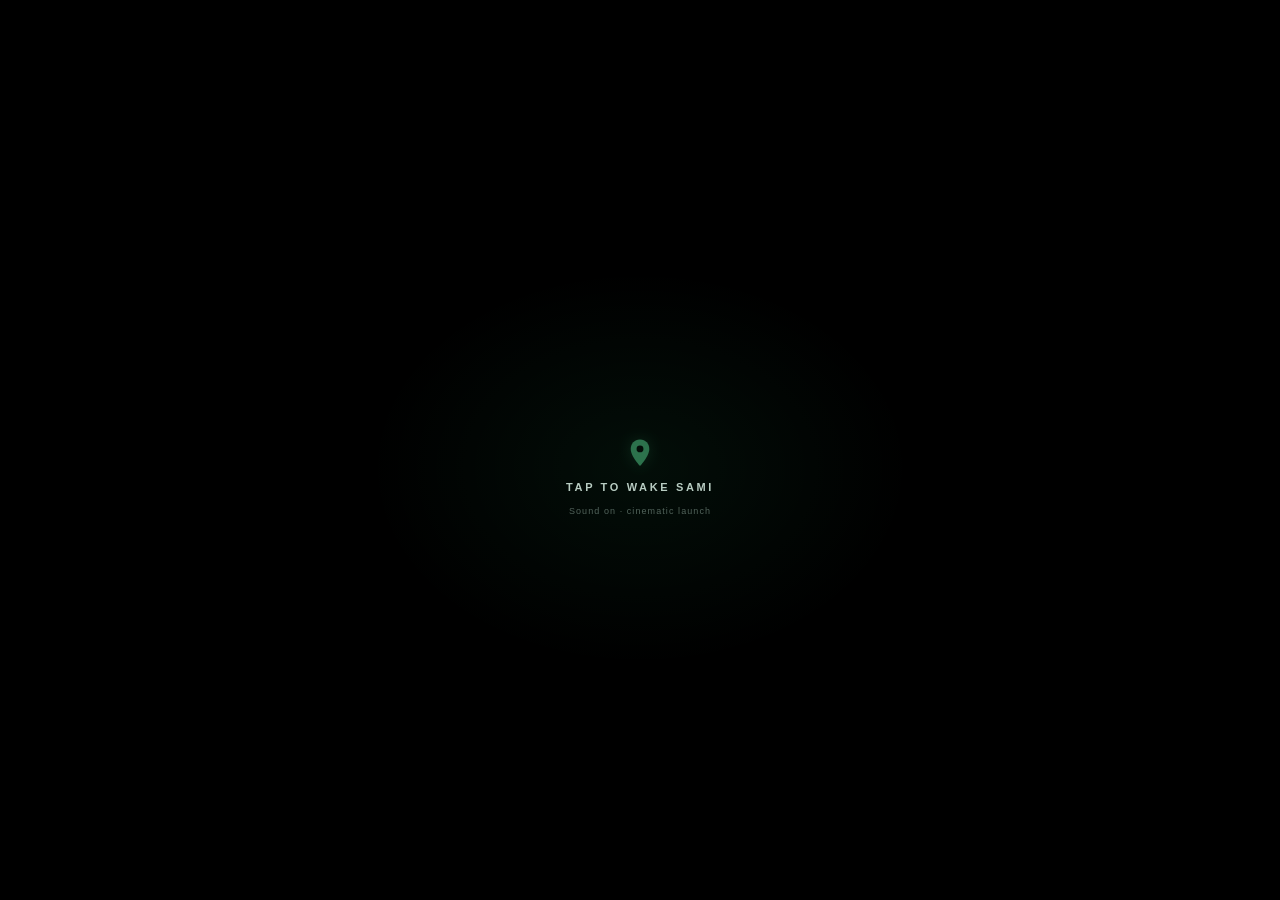
==== commit c4641b23: "Add files via upload" ====
--- a/index.html
+++ b/index.html
@@ -1,36 +1,17 @@
-<!doctype html><html lang="en-GB"><head><meta charset="utf-8"><meta name="viewport" content="width=device-width,initial-scale=1,maximum-scale=1,user-scalable=no,viewport-fit=cover"><meta name="theme-color" content="#080e10"><meta name="apple-mobile-web-app-capable" content="yes"><meta name="apple-mobile-web-app-status-bar-style" content="black-translucent"><meta name="apple-mobile-web-app-title" content="SAMI"><meta name="description" content="SAMI site intelligence: HGV route-to-site planning, true-scale site plans, construction assets, services and constraints."><script>(()=>{window.__SAMI_INSTALL_PROMPT__=null;const standalone=matchMedia?.('(display-mode: standalone)')?.matches||matchMedia?.('(display-mode: fullscreen)')?.matches||navigator.standalone===true;const touch=(navigator.maxTouchPoints||0)>0;const portable=/Android|iPhone|iPad|iPod|Mobile/i.test(navigator.userAgent)||(navigator.platform==='MacIntel'&&navigator.maxTouchPoints>1)||(touch&&matchMedia?.('(pointer: coarse)')?.matches);if(portable&&!standalone)document.documentElement.classList.add('install-required');addEventListener('beforeinstallprompt',e=>{e.preventDefault();window.__SAMI_INSTALL_PROMPT__=e;});})();</script><link rel="manifest" href="manifest.webmanifest"><link rel="apple-touch-icon" href="apple-touch-icon.c4e7a78973.png"><link rel="icon" href="icon-192.f8bcaf6fed.png"><link rel="stylesheet" href="leaflet.73dbd19ad1.css"><link rel="stylesheet" href="styles.da7d2da56e.css"><link rel="stylesheet" href="studio.227b457914.css"><link rel="stylesheet" href="workbench.b5edf3eef1.css"><link rel="stylesheet" href="workspace-v091.bd3ca6d904.css"><link rel="stylesheet" href="brand-intro.9f5585bb8c.css"><link rel="stylesheet" href="workspace-v093.fd2fa0d618.css"><link rel="stylesheet" href="workspace-v094.css"><link rel="stylesheet" href="workspace-v100.css"><link rel="stylesheet" href="workspace-v101.css"><link rel="stylesheet" href="workspace-v103.css"><title>SAMI · Site planning workspace</title></head><body>
-<div id="mobileInstallGate" aria-label="Install SAMI"><div class="install-gate-card"><img src="sami-wordmark.eb168c8e3c.png" alt="SAMI"><div><h1>Install SAMI to continue</h1><p>SAMI is designed to run as an installed workspace on phones and tablets. The browser page is for installation only.</p></div><div id="gateInstallInstructions" class="install-gate-copy"></div><button id="gateInstallBtn" type="button" hidden>Add SAMI to Home Screen</button><p class="install-gate-foot">JW EDS · SPATIAL ANALYSIS &amp; MAPPING INTELLIGENCE</p></div></div><div id="salesIntroLayer" aria-label="SAMI introduction"><iframe id="salesIntroFrame" title="SAMI sales introduction" src="meet.html?embedded=1" allow="autoplay"></iframe><button id="salesIntroSkip" type="button">Skip intro</button></div><div id="splash" class="splash launch-screen" role="dialog" aria-modal="true" aria-label="SAMI welcome">
-  <canvas id="samiIntroCanvas" aria-hidden="true"></canvas>
-  <div class="intro-haze" aria-hidden="true"></div><div class="intro-haze h2" aria-hidden="true"></div>
-  <div class="intro-ground-glow" aria-hidden="true"></div>
-  <div class="intro-pin-stage" aria-hidden="true"><div class="pin-impact-ring"></div><div class="pin-ground"></div><div class="intro-pin"><svg viewBox="0 0 80 112" role="presentation"><defs><linearGradient id="pinGlow" x1=".18" y1=".05" x2=".78" y2=".92"><stop offset="0" stop-color="#a0ff89"/><stop offset=".48" stop-color="#45edb2"/><stop offset="1" stop-color="#05cbd0"/></linearGradient></defs><path class="pin-core" fill="url(#pinGlow)" d="M40 4C20.1 4 4 20.1 4 40c0 27.5 36 67 36 67s36-39.5 36-67C76 20.1 59.9 4 40 4Zm0 49.5A14.5 14.5 0 1 1 40 24a14.5 14.5 0 0 1 0 29.5Z"/><circle cx="40" cy="39.5" r="13" fill="#06100e"/></svg></div></div>
-  <div class="intro-vignette" aria-hidden="true"></div>
-  <button id="introSoundToggle" class="intro-sound-toggle" aria-label="Enable launch sound" type="button">♪</button>
-  <div class="launch-panel">
-    <div class="launch-brand-wrap"><img class="launch-wordmark" src="sami-wordmark.eb168c8e3c.png" alt="SAMI"><div class="logo-surge" aria-hidden="true"></div><div class="logo-electric-arc" aria-hidden="true"></div></div>
-    <div class="launch-copy">
-      <div class="launch-kicker">SPATIAL ANALYSIS &amp; MAPPING INTELLIGENCE</div>
-      <h1>The future of site planning has landed.</h1>
-      <p id="splashStatus">Preparing your site workspace…</p>
-      <div id="installGuide" class="install-guide" hidden></div>
-      <div class="launch-actions"><a class="launch-pitch-link" href="meet.html">Watch the SAMI pitch</a><button id="installPwaBtn" class="wide-btn primary" hidden>Add SAMI to Home Screen</button><button id="launchStartBtn" class="wide-btn primary" hidden>Open SAMI</button></div>
-      <small class="launch-foot">JW EDS · SITE INTELLIGENCE WORKSPACE</small>
-    </div>
-  </div>
-  <div id="installFallback" class="install-fallback" role="status" aria-live="polite"><button id="installFallbackClose" aria-label="Close">×</button><strong>Add SAMI to your Home Screen</strong><span id="installFallbackText"></span></div>
-  <audio id="samiIntroAudio" src="sami-intro.1c4c23273f.mp3" preload="auto"></audio>
-</div>
-<div id="app" class="app-shell"><header class="topbar"><button class="brand-button" id="homeBtn" aria-label="Open project"><img src="sami-wordmark.eb168c8e3c.png" alt="SAMI"></button><div class="project-title-wrap"><input id="projectName" class="project-title" value="Untitled site" aria-label="Project name"><div class="project-meta"><span id="saveState">Saved on this device</span> · v1.1.0</div></div><div class="top-actions"><button id="quickAssets" class="header-btn">Assets</button><button id="quickHelp" class="header-btn" title="Help & shortcuts">?</button><button id="searchBtn" class="header-btn">⌕ Find site</button><button id="projectBtn" class="header-btn">Project</button><button id="exportBtn" class="accent-btn">Export</button></div></header>
-<nav class="modebar" aria-label="Workspace modes"><div class="mode-tabs"><button data-mode="map" class="active" aria-pressed="true">Map</button><button data-mode="route" aria-pressed="false">Route to site</button><button data-mode="plan" aria-pressed="false">Site plan</button><button data-mode="create" aria-pressed="false">Create a shape</button><button data-mode="library" aria-pressed="false" hidden>Library</button></div><span class="mode-caption" id="modeCaption">Your site, in context</span></nav>
-<main class="workspace" id="workspace"><div id="map" class="map" aria-label="Interactive site map"></div><div id="cadOverlay" class="cad-overlay" aria-hidden="true"><div class="cad-sheet-border"></div><div class="cad-titleblock"><div class="cad-brand"><img src="sami-wordmark.eb168c8e3c.png" alt=""><span>CREATED USING SAMI</span></div><div><small>PROJECT</small><strong id="cadProjectName">Untitled site</strong><small id="cadSiteRef"></small></div><div><small>DRAWING</small><strong id="cadDrawingNo">SITE PLAN</strong><small id="cadRevision">Rev —</small></div><div><small>SCALE</small><strong id="cadScale">AUTO</strong><small>Site drawing · true-scale geometry</small></div></div></div>
-<div class="canvas-toolbar"><div class="base-switch" aria-label="Map background"><button data-base="street" class="active" aria-pressed="true">Map</button><button data-base="satellite" aria-pressed="false">Satellite</button><button data-base="drawing" aria-pressed="false">CAD drawing</button></div><button id="baseCollapse" class="mini-btn" aria-label="Collapse background options" aria-expanded="true">⌄</button><div class="history-controls"><button id="undoBtn" title="Undo (Ctrl or Cmd Z)" disabled>↶ <span>Undo</span></button><button id="redoBtn" title="Redo (Ctrl or Cmd Shift Z)" disabled>↷ <span>Redo</span></button></div></div>
+<!DOCTYPE html>
+<html lang="en-GB"><head><meta charset="utf-8"/><meta content="width=device-width,initial-scale=1,maximum-scale=1,user-scalable=no,viewport-fit=cover" name="viewport"/><meta content="#080e10" name="theme-color"/><meta content="yes" name="apple-mobile-web-app-capable"/><meta content="black-translucent" name="apple-mobile-web-app-status-bar-style"/><meta content="SAMI" name="apple-mobile-web-app-title"/><meta content="SAMI Spatial Analysis Mapping Intelligence: field-first site planning, route-to-site, Trakway, services, constraints and professional drawing output." name="description"/><script>(()=>{window.__SAMI_INSTALL_PROMPT__=null;const standalone=matchMedia?.('(display-mode: standalone)')?.matches||matchMedia?.('(display-mode: fullscreen)')?.matches||navigator.standalone===true;const touch=(navigator.maxTouchPoints||0)>0;const portable=/Android|iPhone|iPad|iPod|Mobile/i.test(navigator.userAgent)||(navigator.platform==='MacIntel'&&navigator.maxTouchPoints>1)||(touch&&matchMedia?.('(pointer: coarse)')?.matches);if(portable&&!standalone)document.documentElement.classList.add('install-required');addEventListener('beforeinstallprompt',e=>{e.preventDefault();window.__SAMI_INSTALL_PROMPT__=e;});})();</script><link href="manifest.webmanifest" rel="manifest"/><link href="apple-touch-icon.c4e7a78973.png" rel="apple-touch-icon"/><link href="icon-192.f8bcaf6fed.png" rel="icon"/><link href="leaflet.73dbd19ad1.css" rel="stylesheet"/><link href="styles.da7d2da56e.css" rel="stylesheet"/><link href="studio.227b457914.css" rel="stylesheet"/><link href="workbench.b5edf3eef1.css" rel="stylesheet"/><link href="workspace-v091.bd3ca6d904.css" rel="stylesheet"/><link href="workspace-v093.fd2fa0d618.css" rel="stylesheet"/><title>SAMI · Spatial Analysis Mapping Intelligence</title><link href="workspace-v120.css" rel="stylesheet"/><link href="sami-launch-v120.css" rel="stylesheet"/></head><body>
+<div aria-label="Install SAMI" id="mobileInstallGate"><div class="install-gate-card"><img alt="SAMI" src="sami-wordmark.eb168c8e3c.png"/><div><h1>Install SAMI to continue</h1><p>SAMI is designed to run as an installed workspace on phones and tablets. The browser page is for installation only.</p></div><div class="install-gate-copy" id="gateInstallInstructions"></div><button hidden="" id="gateInstallBtn" type="button">Add SAMI to Home Screen</button><p class="install-gate-foot">JW EDS · SPATIAL ANALYSIS &amp; MAPPING INTELLIGENCE</p></div></div>
+<div aria-label="SAMI launch" class="sami-launch" hidden="" id="samiLaunch"><canvas aria-hidden="true" id="samiCinema"></canvas><div aria-hidden="true" class="sami-launch-vignette"></div><div aria-hidden="true" class="sami-launch-grain"></div><button aria-label="Toggle launch sound" class="sami-launch-sound" hidden="" id="launchSoundBtn" type="button">♫</button><button class="sami-launch-skip" hidden="" id="launchSkip" type="button">Skip</button><div aria-label="Begin SAMI with sound" class="sami-start-gate" id="launchStartGate" role="button" tabindex="0"><div class="sami-start-inner"><div class="sami-start-pin"><svg viewbox="0 0 64 82"><path d="M32 2C15.4 2 5 14.6 5 29.5 5 50.8 32 79 32 79s27-28.2 27-49.5C59 14.6 48.6 2 32 2Z" fill="#62f2a4"></path><circle cx="32" cy="29" fill="#04100a" r="10"></circle></svg></div><strong>Tap to wake SAMI</strong><small>Sound on · cinematic launch</small></div></div><section aria-label="SAMI welcome" class="sami-brand-resolve" id="brandResolve"><div class="sami-brand-stack"><div class="sami-wordmark-stage" id="wordmarkStage"><img alt="SAMI" class="sami-final-wordmark" id="finalWordmark" src="sami-wordmark.eb168c8e3c.png"/><div class="sami-logo-current top"></div><div class="sami-logo-current bottom"></div></div><div class="sami-welcome-copy"><div class="sami-brand-tag">SPATIAL ANALYSIS MAPPING INTELLIGENCE</div><h1>The future of site planning has arrived.</h1><p>Explore the site, understand the constraints and produce a professional plan from one workspace.</p><div class="sami-launch-actions"><button class="primary" id="enterSami" type="button">Start planning</button><button class="secondary" id="whySami" type="button">Why ask SAMI?</button></div></div></div></section><section aria-label="Why ask SAMI presentation" class="sami-pitch" id="samiPitch"><div aria-hidden="true" class="sami-pitch-grid"></div><div class="sami-pitch-words" id="pitchWords"></div><div class="sami-pitch-copy"><div class="sami-pitch-line" id="pitchLine"></div></div><div class="sami-pitch-controls"><button id="pitchSkip" type="button">Skip presentation</button><button id="pitchClose" type="button">Back</button></div></section><audio id="cinematicSfx" preload="auto" src="sami-cinematic-sfx.mp3"></audio><audio id="pitchBed" preload="auto" src="sami-pitch-bed.mp3"></audio><audio id="pitchNarration" preload="auto"></audio></div><div aria-hidden="true" class="app-shell" id="app"><header class="topbar"><button aria-label="Open project" class="brand-button" id="homeBtn"><img alt="SAMI" src="sami-wordmark.eb168c8e3c.png"/></button><div class="project-title-wrap"><input aria-label="Project name" class="project-title" id="projectName" value="Untitled site"/><div class="project-meta"><span id="saveState">Saved on this device</span> · v1.2.0</div></div><div class="top-actions"><button class="header-btn" id="quickAssets">Assets</button><button class="header-btn" id="quickHelp" title="Help &amp; shortcuts">?</button><button class="header-btn" id="searchBtn">⌕ Find site</button><button class="header-btn" id="projectBtn">Project</button><button class="accent-btn" id="exportBtn">Export</button></div></header>
+<nav aria-label="Workspace modes" class="modebar"><div class="mode-tabs"><button aria-pressed="true" class="active" data-mode="map">Map</button><button aria-pressed="false" data-mode="route">Route to site</button><button aria-pressed="false" data-mode="plan">Site plan</button><button aria-pressed="false" data-mode="create">Create a shape</button><button aria-pressed="false" data-mode="library" hidden="">Library</button></div><span class="mode-caption" id="modeCaption">Your site, in context</span></nav>
+<main class="workspace" id="workspace"><div aria-label="Interactive site map" class="map" id="map"></div><div aria-hidden="true" class="cad-overlay" id="cadOverlay"><div class="cad-sheet-border"></div><div class="cad-titleblock"><div class="cad-brand"><img alt="" src="sami-wordmark.eb168c8e3c.png"/><span>CREATED USING SAMI</span></div><div><small>PROJECT</small><strong id="cadProjectName">Untitled site</strong><small id="cadSiteRef"></small></div><div><small>DRAWING</small><strong id="cadDrawingNo">SITE PLAN</strong><small id="cadRevision">Rev —</small></div><div><small>SCALE</small><strong id="cadScale">AUTO</strong><small>Site drawing · true-scale geometry</small></div></div></div>
+<div class="canvas-toolbar"><div aria-label="Map background" class="base-switch"><button aria-pressed="true" class="active" data-base="street">Map</button><button aria-pressed="false" data-base="satellite">Satellite</button><button aria-pressed="false" data-base="drawing">CAD drawing</button></div><button aria-expanded="true" aria-label="Collapse background options" class="mini-btn" id="baseCollapse">⌄</button><div class="history-controls"><button disabled="" id="undoBtn" title="Undo (Ctrl or Cmd Z)">↶ <span>Undo</span></button><button disabled="" id="redoBtn" title="Redo (Ctrl or Cmd Shift Z)">↷ <span>Redo</span></button></div></div>
 <div class="area-chip"><button id="areaChip">＋ Define site area</button><span id="sourceChip">OpenStreetMap</span></div>
-<div class="map-controls" aria-label="Map controls"><button id="locateBtn" title="Use current location" aria-label="Use current location">◎</button><button id="fitBtn" title="Fit plan" aria-label="Fit plan">⛶</button><button id="lockBtn" aria-pressed="false" title="Lock map">◇ <span>Lock</span></button><button id="zoomInBtn" aria-label="Zoom in">＋</button><button id="zoomOutBtn" aria-label="Zoom out">−</button></div>
-<div class="master-toolbar" aria-label="Shared drawing tools"><button data-master="place" title="Place selected asset (P)">▣</button><button data-master="line" title="Point line (L)">⌁</button><button data-master="area" title="Point area (A)">⬡</button><button data-master="freeLine" title="Freehand line (F)">〰</button><button data-master="freeArea" title="Freehand area (Shift F)">◌</button><button id="snapToggle" title="Snap to corners (S)" aria-pressed="true">⊞</button></div><aside id="toolRail" class="tool-rail" aria-label="Planning tools"><div class="rail-head"><button id="railMove" class="rail-drag" title="Drag tools to move" aria-label="Move toolbar">⠿</button><button id="railCollapse" aria-label="Collapse tools" aria-expanded="true">‹</button></div><button id="selectTool" class="rail-tool" title="Select (V)"><span>↖</span><small>Select</small></button><button class="rail-tool" data-drawer="draw"><span>✎</span><small>Draw</small></button><button class="rail-tool" data-drawer="assets"><span>▣</span><small>Assets</small></button><button class="rail-tool" data-drawer="services"><span>≋</span><small>Services</small></button><button class="rail-tool" data-drawer="area"><span>⌗</span><small>Site area</small></button><button class="rail-tool" data-drawer="layers"><span>◫</span><small>Layers</small></button><button class="rail-tool" data-drawer="help"><span>?</span><small>Help</small></button></aside>
-<section id="drawer" class="drawer" aria-hidden="true" inert aria-label="Planning options"><div class="drawer-head"><div><div class="eyebrow">SAMI WORKSPACE</div><h2 id="drawerTitle">Draw</h2></div><button id="closeDrawer" class="close-btn" aria-label="Close tools">×</button></div><div id="drawerContent" class="drawer-content"></div></section>
-<section id="drawStatus" class="draw-status" hidden aria-live="polite"><div><strong id="toolName">Drawing</strong><span id="drawHint">Tap to add points.</span></div><div class="draw-actions"><button id="backPointBtn">↶ Point</button><button id="cancelDrawBtn">Cancel</button><button id="finishDrawBtn" class="primary">Finish</button></div></section>
-<section id="welcomeCard" class="welcome-card" hidden><div class="eyebrow">A CLEARER WAY TO PLAN</div><h1>Your site. Your space.</h1><p>Find a site, define the site area, then build a true-scale site plan, assess constraints and plan the HGV route to site. Everything stays together.</p><button id="startFindBtn" class="wide-btn primary">Find your site</button><button id="dismissWelcome" class="text-btn">Start drawing here</button></section>
-<section id="samiPanel" class="sami-panel" aria-live="polite"><div class="sami-panel-head"><img src="sami-mark.a35b3708c9.png" alt=""><div><strong>Ask SAMI</strong><small>Control your site workspace</small></div><button id="muteSami" class="mini-btn" aria-label="Mute SAMI talk-back">Voice on</button><button id="closeSami" class="close-btn" aria-label="Close SAMI conversation">×</button></div><div id="samiMessages" class="sami-messages"><div class="msg sami">Try “create a 15 × 15 m pad in Lion panels”, “add a concrete mixer truck”, “define site area” or “undo”.</div></div></section>
-<button id="askCollapse" class="ask-collapse" aria-label="Show or hide Ask SAMI" aria-expanded="true">✦</button><div class="ask-bar-wrap"><div class="ask-bar"><input id="askInput" type="text" autocomplete="off" aria-label="Ask SAMI request" placeholder="Type a request, or tap Ask SAMI…"><button id="sendBtn" class="send-btn" aria-label="Ask SAMI by voice" aria-pressed="false"><img src="sami-mark.a35b3708c9.png" alt=""><span id="askButtonLabel">Ask SAMI</span></button></div><div id="voiceHint" class="voice-hint">Tap Ask SAMI to speak · type and press Enter to send</div></div><div id="selectionBar" class="selection-bar" hidden><span><strong id="selectionName"></strong><small id="selectionCount"></small></span><button data-action="open:selection" title="Properties and colour">◐ Edit</button><button data-action="editDuplicate" title="Duplicate">⧉</button><button data-action="editGroup" title="Group">▣</button><button data-action="editUngroup" title="Ungroup">▢</button><button data-action="editDelete" title="Delete">×</button></div><section id="creatorWorkspace" class="creator-workspace" hidden></section><input id="logoInput" type="file" accept="image/png,image/jpeg,image/webp" hidden><input id="shapePackInput" type="file" accept=".svg,.dxf,.vssx,.vsdx,.json,.sami-shapes,image/svg+xml,application/json" hidden><span id="coordReadout" class="coord-readout"></span><input id="importInput" type="file" accept=".sami,.json,.geojson,.trakway,application/json,application/geo+json" hidden><input id="dataPackInput" type="file" accept=".json,.geojson,application/json,application/geo+json" hidden><input id="photoInput" type="file" accept="image/*" hidden><section id="printTemplate" class="print-template" aria-hidden="true"><div class="print-map-frame"><div class="coord-border top" id="printCoordTop"></div><div class="coord-border bottom" id="printCoordBottom"></div><div class="coord-border left" id="printCoordLeft"></div><div class="coord-border right" id="printCoordRight"></div></div><div class="print-titleblock"><div class="print-brand"><img src="sami-wordmark.eb168c8e3c.png" alt="SAMI"><strong>CREATED USING SAMI</strong></div><div id="printProjectMeta"></div><div id="printLegend"></div><div id="printAssets"></div></div></section></main></div>
-<div id="modal" class="modal hidden" role="dialog" aria-modal="true" aria-labelledby="modalTitle"><div class="modal-card"><div class="modal-head"><h3 id="modalTitle">SAMI</h3><button id="modalClose" class="close-btn" aria-label="Close dialog">×</button></div><div id="modalBody" class="modal-body"></div></div></div><div id="toast" class="toast" role="status" hidden></div>
-<script src="leaflet.dc71f8a688.js"></script><script src="config.6cd826fde3.js"></script><script src="polygon-clipping.1bd1335a65.js"></script><script src="geometry.aca0a8b9ef.js"></script><script src="sami-qrcode.226c9e4d49.js"></script><script src="document-engine.0f0db9e9ba.js"></script><script src="intelligent-object.39c7da95af.js"></script><script src="asset-symbols.3029f85090.js"></script><script src="shape-import.c8a683b6e6.js"></script><script src="studio.1d2d89f5ed.js"></script><script src="workspace-v091.c744c6a226.js"></script><script src="workspace-v093.9295827c64.js"></script><script src="workspace-v103.js"></script><script src="app.15b1b1bb97.js"></script><script src="launch-v100.js"></script><script src="launch-v101.js"></script></body></html>
+<div aria-label="Map controls" class="map-controls"><button aria-label="Use current location" id="locateBtn" title="Use current location">◎</button><button aria-label="Fit plan" id="fitBtn" title="Fit plan">⛶</button><button aria-pressed="false" id="lockBtn" title="Lock map">◇ <span>Lock</span></button><button aria-label="Zoom in" id="zoomInBtn">＋</button><button aria-label="Zoom out" id="zoomOutBtn">−</button></div>
+<div aria-label="Shared drawing tools" class="master-toolbar"><button data-master="place" title="Place selected asset (P)">▣</button><button data-master="line" title="Point line (L)">⌁</button><button data-master="area" title="Point area (A)">⬡</button><button data-master="freeLine" title="Freehand line (F)">〰</button><button data-master="freeArea" title="Freehand area (Shift F)">◌</button><button aria-pressed="true" id="snapToggle" title="Snap to corners (S)">⊞</button></div><aside aria-label="Planning tools" class="tool-rail" id="toolRail"><div class="rail-head"><button aria-label="Move toolbar" class="rail-drag" id="railMove" title="Drag tools to move">⠿</button><button aria-expanded="true" aria-label="Collapse tools" id="railCollapse">‹</button></div><button class="rail-tool" id="selectTool" title="Select (V)"><span>↖</span><small>Select</small></button><button class="rail-tool" data-drawer="draw"><span>✎</span><small>Draw</small></button><button class="rail-tool" data-drawer="assets"><span>▣</span><small>Assets</small></button><button class="rail-tool" data-drawer="services"><span>≋</span><small>Services</small></button><button class="rail-tool" data-drawer="area"><span>⌗</span><small>Site area</small></button><button class="rail-tool" data-drawer="layers"><span>◫</span><small>Layers</small></button><button class="rail-tool" data-drawer="help"><span>?</span><small>Help</small></button></aside>
+<section aria-hidden="true" aria-label="Planning options" class="drawer" id="drawer" inert=""><div class="drawer-head"><div><div class="eyebrow">SAMI WORKSPACE</div><h2 id="drawerTitle">Draw</h2></div><button aria-label="Close tools" class="close-btn" id="closeDrawer">×</button></div><div class="drawer-content" id="drawerContent"></div></section>
+<section aria-live="polite" class="draw-status" hidden="" id="drawStatus"><div><strong id="toolName">Drawing</strong><span id="drawHint">Tap to add points.</span></div><div class="draw-actions"><button id="backPointBtn">↶ Point</button><button id="cancelDrawBtn">Cancel</button><button class="primary" id="finishDrawBtn">Finish</button></div></section>
+<section class="welcome-card" hidden="" id="welcomeCard"><div class="eyebrow">A CLEARER WAY TO PLAN</div><h1>Your site. Your space.</h1><p>Find a site, define the site area, then build a true-scale site plan, assess constraints and plan the HGV route to site. Everything stays together.</p><button class="wide-btn primary" id="startFindBtn">Find your site</button><button class="text-btn" id="dismissWelcome">Start drawing here</button></section>
+<section aria-live="polite" class="sami-panel" id="samiPanel"><div class="sami-panel-head"><img alt="" src="sami-mark.a35b3708c9.png"/><div><strong>Ask SAMI</strong><small>Control your site workspace</small></div><button aria-label="Mute SAMI talk-back" class="mini-btn" id="muteSami">Voice on</button><button aria-label="Close SAMI conversation" class="close-btn" id="closeSami">×</button></div><div class="sami-messages" id="samiMessages"><div class="msg sami">Try “create a 15 × 15 m pad in Lion panels”, “add a concrete mixer truck”, “define site area” or “undo”.</div></div></section>
+<button aria-expanded="true" aria-label="Show or hide Ask SAMI" class="ask-collapse" id="askCollapse">✦</button><div class="ask-bar-wrap"><div class="ask-bar"><input aria-label="Ask SAMI request" autocomplete="off" id="askInput" placeholder="Type a request, or tap Ask SAMI…" type="text"/><button aria-label="Ask SAMI by voice" aria-pressed="false" class="send-btn" id="sendBtn"><img alt="" src="sami-mark.a35b3708c9.png"/><span id="askButtonLabel">Ask SAMI</span></button></div><div class="voice-hint" id="voiceHint">Tap Ask SAMI to speak · type and press Enter to send</div></div><div class="selection-bar" hidden="" id="selectionBar"><span><strong id="selectionName"></strong><small id="selectionCount"></small></span><button data-action="open:selection" title="Properties and colour">◐ Edit</button><button data-action="editDuplicate" title="Duplicate">⧉</button><button data-action="editGroup" title="Group">▣</button><button data-action="editUngroup" title="Ungroup">▢</button><button data-action="editDelete" title="Delete">×</button></div><section class="creator-workspace" hidden="" id="creatorWorkspace"></section><input accept="image/png,image/jpeg,image/webp" hidden="" id="logoInput" type="file"/><input accept=".svg,.dxf,.vssx,.vsdx,.json,.sami-shapes,image/svg+xml,application/json" hidden="" id="shapePackInput" type="file"/><span class="coord-readout" id="coordReadout"></span><input accept=".sami,.json,.geojson,.trakway,application/json,application/geo+json" hidden="" id="importInput" type="file"/><input accept=".json,.geojson,application/json,application/geo+json" hidden="" id="dataPackInput" type="file"/><input accept="image/*" hidden="" id="photoInput" type="file"/><section aria-hidden="true" class="print-template" id="printTemplate"><div class="print-map-frame"><div class="coord-border top" id="printCoordTop"></div><div class="coord-border bottom" id="printCoordBottom"></div><div class="coord-border left" id="printCoordLeft"></div><div class="coord-border right" id="printCoordRight"></div></div><div class="print-titleblock"><div class="print-brand"><img alt="SAMI" src="sami-wordmark.eb168c8e3c.png"/><strong>CREATED USING SAMI</strong></div><div id="printProjectMeta"></div><div id="printLegend"></div><div id="printAssets"></div></div></section></main></div>
+<div aria-labelledby="modalTitle" aria-modal="true" class="modal hidden" id="modal" role="dialog"><div class="modal-card"><div class="modal-head"><h3 id="modalTitle">SAMI</h3><button aria-label="Close dialog" class="close-btn" id="modalClose">×</button></div><div class="modal-body" id="modalBody"></div></div></div><div class="toast" hidden="" id="toast" role="status"></div>
+<script src="leaflet.dc71f8a688.js"></script><script src="config.6cd826fde3.js"></script><script src="polygon-clipping.1bd1335a65.js"></script><script src="geometry.aca0a8b9ef.js"></script><script src="sami-qrcode.226c9e4d49.js"></script><script src="document-engine.0f0db9e9ba.js"></script><script src="intelligent-object.39c7da95af.js"></script><script src="asset-symbols.3029f85090.js"></script><script src="shape-import.c8a683b6e6.js"></script><script src="studio.1d2d89f5ed.js"></script><script src="workspace-v091.c744c6a226.js"></script><script src="workspace-v093.9295827c64.js"></script><script src="workspace-v120.js"></script><script src="app.15b1b1bb97.js"></script><script src="sami-launch-v120.js"></script></body></html>
--- a/workspace-v120.css
+++ b/workspace-v120.css
@@ -0,0 +1,593 @@
+
+/* SAMI v0.9.4 layout + launch refinements */
+html.browser-gated #app{display:none!important}
+body.sami-v093{--dock-width:390px}
+body.sami-v093.studio-docked[data-master-mode="plan"] #toolRail{grid-template-columns:repeat(7,minmax(0,1fr))!important}
+body.sami-v093.studio-docked #toolRail{width:100%!important}
+body.sami-v093.studio-docked #toolRail .rail-tool{min-width:0!important;width:100%!important;height:42px!important}
+body.sami-v093.studio-docked .drawer-content{width:100%!important;padding:6px 10px 22px!important}
+body.sami-v093 .compact-section,body.sami-v093 .compact-section-body,body.sami-v093 .compact-asset-list,body.sami-v093 .compact-asset-row{width:100%!important;max-width:none!important}
+body.sami-v093 .compact-asset-row{grid-template-columns:38px minmax(0,1fr);padding:7px 9px;min-height:46px}
+body.sami-v093 .draw-mode-bar{grid-template-columns:repeat(4,minmax(0,1fr));gap:4px}
+body.sami-v093 .draw-mode-bar .show-all{grid-column:1/-1}
+@media(max-width:1100px){body.sami-v093{--dock-width:350px}body.sami-v093.studio-docked[data-master-mode="plan"] #toolRail{grid-template-columns:repeat(4,minmax(0,1fr))!important}}
+@media(max-width:700px){body.sami-v093{--dock-width:300px}.studio-docked #studioDock{width:min(var(--dock-width),86vw)!important}.studio-docked:not(.dock-collapsed) #map{left:0!important;width:100%!important}.studio-docked:not(.dock-collapsed) #studioDock{box-shadow:8px 0 28px #0008}.draw-mode-bar{position:sticky!important;top:0!important}.mode-tabs button{min-width:0!important;flex:1}.mode-tabs{width:100%}}
+/* desktop cinematic balance */
+@media(min-width:1100px){.launch-panel{width:min(980px,88vw)!important;min-height:min(650px,86vh)!important}.launch-brand-wrap{width:min(760px,68vw)!important}.launch-panel h1{font-size:clamp(34px,3.2vw,48px)!important}.launch-copy>p{font-size:14px!important;max-width:610px!important}.intro-ground-glow{width:min(66vw,900px)!important;height:min(18vw,240px)!important}}
+/* keep the pin visible through the handoff; JS moves the whole pin stage into the exact logo point */
+.launch-screen.intro-running .intro-pin{animation:pinArrivalV094 4.35s cubic-bezier(.18,.72,.22,1) .22s both!important}
+.launch-screen.pin-handoff .intro-pin-stage{will-change:transform,left,top}
+.launch-screen.pin-handoff .intro-pin{opacity:1!important;filter:drop-shadow(0 0 14px rgba(78,255,170,.5))!important}
+.launch-screen.intro-complete .intro-pin{opacity:0!important;transition:opacity .24s ease!important}
+@keyframes pinArrivalV094{0%{opacity:0;transform:translate(-50%,-50%) translateY(-82vh) scale(.72);filter:blur(4px)}8%{opacity:1}23%{transform:translate(-50%,-50%) translateY(20px) scale(.94,.84);filter:blur(0)}28%{transform:translate(-50%,-50%) translateY(8px) scale(1.02,.97)}43%{transform:translate(-50%,-50%) translateY(-4px) scale(.97);filter:drop-shadow(0 0 11px rgba(59,255,174,.44))}70%{transform:translate(-50%,-50%) translateY(-7px) scale(.98);filter:drop-shadow(0 0 18px rgba(80,255,165,.58))}100%{opacity:1;transform:translate(-50%,-50%) translateY(-6px) scale(.98);filter:drop-shadow(0 0 20px rgba(80,255,165,.62))}}
+/* SAMI 1.0 fresh-start layout + install gate */
+html.install-required #app,html.install-required #splash,html.install-required #salesIntroLayer{display:none!important}
+#mobileInstallGate{display:none;position:fixed;inset:0;z-index:30000;place-items:center;padding:max(24px,env(safe-area-inset-top)) 22px max(24px,env(safe-area-inset-bottom));background:radial-gradient(ellipse at 50% 42%,#10251f 0,#07100d 36%,#020504 72%,#000 100%);color:#eef9f4;text-align:center}
+html.install-required #mobileInstallGate{display:grid!important}
+.install-gate-card{width:min(520px,92vw);display:grid;justify-items:center;gap:18px;padding:30px 24px;border:1px solid #76eab42d;border-radius:22px;background:#07100ddb;box-shadow:0 25px 80px #000b,0 0 70px #50eea014;backdrop-filter:blur(20px)}
+.install-gate-card img{width:min(330px,72vw);height:auto;filter:drop-shadow(0 0 24px #51efa22f)}
+.install-gate-card h1{margin:2px 0 0;font-size:clamp(25px,6vw,38px);letter-spacing:-.035em}.install-gate-card p{margin:0;color:#9eb2a9;font-size:13px;line-height:1.55;max-width:430px}.install-gate-copy{display:grid;gap:8px;width:100%;padding:15px 16px;border:1px solid #ffffff15;border-radius:14px;background:#ffffff07;font-size:12px;line-height:1.55;color:#b9cac2}.install-gate-copy strong{font-size:13px;color:#eafff4}.install-gate-card button{width:100%;min-height:52px;border-radius:14px;border-color:#69efad;background:linear-gradient(180deg,#62f2ad,#37d694);color:#04110b;font-weight:800;box-shadow:0 0 34px #44e99d2d}.install-gate-foot{font-size:9px!important;letter-spacing:.14em;text-transform:uppercase;color:#678078!important}
+#salesIntroLayer{display:none;position:fixed;inset:0;z-index:28000;background:#020504}html.sales-intro-active #salesIntroLayer{display:block!important}html.sales-intro-active #app{visibility:hidden!important;pointer-events:none!important}#salesIntroFrame{position:absolute;inset:0;width:100%;height:100%;border:0;background:#020504}#salesIntroSkip{position:absolute;z-index:4;right:max(20px,env(safe-area-inset-right));bottom:max(18px,env(safe-area-inset-bottom));min-height:38px;padding:0 16px;border-radius:999px;border:1px solid #ffffff1a;background:#07100dc7;color:#9db0a7;font-size:10px;letter-spacing:.12em;text-transform:uppercase;backdrop-filter:blur(12px)}
+/* retire the old startup card: the integrated sales film is the startup experience */
+#splash{display:none!important}
+/* Full-width structured sidebar */
+body.sami-v093{--dock-width:420px!important}
+body.sami-v093.studio-docked #studioDock{width:var(--dock-width)!important}
+body.sami-v093.studio-docked:not(.dock-collapsed) #map{left:var(--dock-width)!important;width:calc(100% - var(--dock-width))!important}
+body.sami-v093.studio-docked #toolRail{width:100%!important;max-width:none!important;grid-template-columns:repeat(7,minmax(0,1fr))!important;gap:2px!important;padding:4px 0!important;margin:0!important;border-radius:0!important}
+body.sami-v093.studio-docked #toolRail .rail-tool{width:100%!important;min-width:0!important;margin:0!important;border-radius:5px!important;padding:2px 1px!important}
+body.sami-v093.studio-docked #dockOptions,body.sami-v093.studio-docked #dockOptions>.dock-body,body.sami-v093.studio-docked #drawer,body.sami-v093.studio-docked #drawerContent{width:100%!important;max-width:none!important;margin:0!important}
+body.sami-v093.studio-docked #dockOptions>.dock-body{padding:0!important}
+body.sami-v093.studio-docked #drawer .drawer-head{padding:7px 10px 4px!important}
+body.sami-v093.studio-docked #drawer .drawer-content{padding:0 0 18px!important;overflow-x:hidden!important}
+body.sami-v093 #drawerContent>*{width:100%!important;max-width:none!important;margin-left:0!important;margin-right:0!important}
+body.sami-v093 .draw-mode-bar{width:100%!important;margin:0!important;padding:4px!important;grid-template-columns:repeat(4,minmax(0,1fr))!important;gap:3px!important;border-radius:0!important}
+body.sami-v093 .draw-mode-bar button{min-width:0!important;padding:0 3px!important;font-size:9px!important}
+body.sami-v093 .draw-mode-bar .show-all{grid-column:1/-1!important}
+body.sami-v093 .compact-section,body.sami-v093 .compact-section-body,body.sami-v093 .compact-asset-list{width:100%!important;max-width:none!important;margin:0!important;padding-left:0!important;padding-right:0!important}
+body.sami-v093 .compact-section>summary{width:100%!important;margin:0!important;padding:0 10px!important;border-radius:0!important}
+body.sami-v093 .compact-section-body{padding-bottom:5px!important}
+body.sami-v093 .compact-asset-list{gap:2px!important}
+body.sami-v093 .compact-asset-row{display:grid!important;width:100%!important;max-width:none!important;margin:0!important;border-radius:0!important;border-left:0!important;border-right:0!important;padding:7px 10px!important;grid-template-columns:40px minmax(0,1fr)!important;min-height:47px!important}
+body.sami-v093 .selected-summary,body.sami-v093 .replace-row,body.sami-v093 .style-editor-compact,body.sami-v093 .selection-quick-v093{width:100%!important;max-width:none!important;margin-left:0!important;margin-right:0!important}
+body.sami-v093 .style-editor-compact,body.sami-v093 .selected-summary{padding-left:9px!important;padding-right:9px!important}
+body.sami-v093 .replace-row,body.sami-v093 .selection-quick-v093{padding-left:5px!important;padding-right:5px!important}
+@media(max-width:1199px){body.sami-v093{--dock-width:380px!important}}
+@media(max-width:850px){body.sami-v093{--dock-width:min(360px,88vw)!important}.studio-docked:not(.dock-collapsed) #map{left:0!important;width:100%!important}.studio-docked #studioDock{box-shadow:9px 0 32px #0009}body.sami-v093.studio-docked #toolRail{grid-template-columns:repeat(4,minmax(0,1fr))!important}}
+@media(max-width:520px){body.sami-v093{--dock-width:92vw!important}body.sami-v093.studio-docked #toolRail{grid-template-columns:repeat(4,minmax(0,1fr))!important}.install-gate-card{padding:24px 17px}}
+/* SAMI v1.0.1 — full-width sidebar + field capture polish */
+body.sami-v093{--dock-width:440px!important}
+body.sami-v093.studio-docked #studioDock{width:var(--dock-width)!important;padding-left:0!important;padding-right:0!important}
+body.sami-v093.studio-docked:not(.dock-collapsed) #map{left:var(--dock-width)!important;width:calc(100% - var(--dock-width))!important}
+body.sami-v093.studio-docked #dockOptions,body.sami-v093.studio-docked #dockOptions>.dock-body,body.sami-v093.studio-docked #drawer,body.sami-v093.studio-docked #drawerContent,body.sami-v093.studio-docked .drawer-content{width:100%!important;max-width:none!important;margin:0!important;padding-left:0!important;padding-right:0!important}
+body.sami-v093.studio-docked .drawer-content{padding-bottom:18px!important}
+body.sami-v093.studio-docked #drawerContent>*{width:100%!important;max-width:none!important;margin-left:0!important;margin-right:0!important}
+body.sami-v093 .compact-section,body.sami-v093 .compact-section-body,body.sami-v093 .compact-asset-list,body.sami-v093 .asset-category,body.sami-v093 .asset-list,body.sami-v093 .draw-library,body.sami-v093 .plan-object-list{width:100%!important;max-width:none!important;margin-left:0!important;margin-right:0!important}
+body.sami-v093 .compact-section-body{padding-left:0!important;padding-right:0!important}
+body.sami-v093 .compact-section>summary,body.sami-v093 .asset-category>summary{width:100%!important;border-radius:0!important;margin:0!important;padding-left:12px!important;padding-right:12px!important}
+body.sami-v093 .compact-asset-row,body.sami-v093 .asset-palette,body.sami-v093 .draw-library-item,body.sami-v093 .plan-object-list button{width:100%!important;max-width:none!important;margin:0!important;border-left:0!important;border-right:0!important;border-radius:0!important;padding-left:12px!important;padding-right:12px!important}
+body.sami-v093 .asset-category{border-left:0!important;border-right:0!important;border-radius:0!important;padding:0!important;margin-top:0!important;margin-bottom:0!important}
+body.sami-v093 .asset-list.visual-assets,body.sami-v093 .asset-list.compact,body.sami-v093 .draw-library{grid-template-columns:1fr!important;gap:0!important;padding:0!important}
+body.sami-v093 .compact-asset-list{gap:0!important}
+body.sami-v093 .draw-mode-bar{width:100%!important;margin:0!important;padding:4px!important;border-radius:0!important;grid-template-columns:repeat(4,minmax(0,1fr))!important}
+body.sami-v093 .draw-mode-bar .show-all{grid-column:1/-1!important}
+body.sami-v093.studio-docked #toolRail{width:100%!important;grid-template-columns:repeat(7,minmax(0,1fr))!important;padding:4px!important;gap:2px!important}
+body.sami-v093.studio-docked #toolRail .rail-tool{min-width:0!important;width:100%!important}
+body.dock-collapsed #studioDock{display:none!important}
+body.dock-collapsed #map,body.dock-collapsed .creator-workspace{left:0!important;width:100%!important}
+body.dock-collapsed #dockReopen{display:block!important}
+body.sami-v093 #dockReopen.workspace-tool-tab{position:absolute!important;left:0!important;top:50%!important;transform:translateY(-50%)!important;z-index:2200!important;border-radius:0 10px 10px 0!important;border-left:0!important;padding:13px 7px!important;min-width:32px!important;min-height:86px!important;background:#101c19eb!important;box-shadow:6px 0 22px #0007!important;writing-mode:vertical-rl!important}
+body.sami-v093 #railCollapse{display:none!important}
+.explore-capture-v101{display:grid;grid-template-columns:1fr 1fr;gap:4px;width:100%;padding:7px 0 0}.explore-capture-v101 button{min-height:42px;border-radius:7px}.explore-capture-note{font-size:9px;color:#8fa99e;line-height:1.45;padding:7px 10px 9px;border-bottom:1px solid #ffffff0e}.explore-capture-note strong{color:#dcebe5}
+#salesIntroSkip{display:none!important}
+#closeAppV101{min-width:58px;padding:0 10px!important}
+#samiClosedScreen{position:fixed;inset:0;z-index:50000;display:grid;place-items:center;background:#000;color:#83968d;text-align:center;letter-spacing:.12em;text-transform:uppercase;font-size:10px}
+#samiClosedScreen img{width:min(330px,64vw);opacity:.4;filter:grayscale(.4)}
+@media(max-width:1240px){body.sami-v093{--dock-width:410px!important}}
+@media(max-width:850px){body.sami-v093{--dock-width:min(390px,92vw)!important}body.sami-v093.studio-docked:not(.dock-collapsed) #map{left:0!important;width:100%!important}}
+@media(max-width:520px){body.sami-v093{--dock-width:94vw!important}.explore-capture-v101{grid-template-columns:1fr 1fr}}
+
+@media(max-width:760px){#closeAppV101{font-size:0!important;min-width:38px!important}#closeAppV101:after{content:"×";font-size:19px}}
+/* SAMI v1.1.0 — field-first workspace and full-width tool dock */
+body.sami-v103 {
+  --dock-width: 456px !important;
+  --workspace-green: #62f4aa;
+  --workspace-panel: #0d1916;
+}
+
+body.sami-v103 .topbar,
+body.sami-v103 .modebar {
+  background:
+    linear-gradient(90deg, rgba(31, 84, 61, .12), transparent 38%),
+    #0b1514;
+}
+
+body.sami-v103.studio-docked #studioDock {
+  display: flex !important;
+  flex-direction: column !important;
+  width: var(--dock-width) !important;
+  padding: 0 !important;
+  overflow: hidden !important;
+  background:
+    radial-gradient(ellipse at 18% 14%, rgba(55, 219, 141, .08), transparent 38%),
+    linear-gradient(180deg, #101e1a, #0b1512 72%);
+  box-shadow: 12px 0 42px rgba(0, 0, 0, .28);
+}
+
+body.sami-v103.studio-docked:not(.dock-collapsed) #map {
+  left: var(--dock-width) !important;
+  width: calc(100% - var(--dock-width)) !important;
+}
+
+body.sami-v103 #studioDock .dock-title {
+  flex: 0 0 41px;
+  height: 41px;
+  min-height: 41px;
+  padding: 0 8px 0 12px;
+  background: rgba(13, 26, 22, .96);
+  border-bottom-color: rgba(103, 228, 168, .16);
+  backdrop-filter: blur(16px);
+}
+
+body.sami-v103 #studioDock .dock-title button {
+  width: 38px;
+  min-width: 38px;
+  height: 34px;
+  min-height: 34px;
+  border-radius: 7px;
+}
+
+body.sami-v103.studio-docked #toolRail {
+  position: relative !important;
+  z-index: 6;
+  flex: 0 0 auto;
+  display: grid !important;
+  width: 100% !important;
+  max-width: none !important;
+  grid-template-columns: repeat(7, minmax(0, 1fr)) !important;
+  gap: 3px !important;
+  margin: 0 !important;
+  padding: 5px !important;
+  border: 0 !important;
+  border-bottom: 1px solid rgba(111, 222, 166, .14) !important;
+  border-radius: 0 !important;
+  background: rgba(13, 26, 22, .94) !important;
+  box-shadow: 0 8px 20px rgba(0, 0, 0, .14) !important;
+}
+
+body.sami-v103.studio-docked #toolRail[data-rail-count="1"] { grid-template-columns: 1fr !important; }
+body.sami-v103.studio-docked #toolRail[data-rail-count="2"] { grid-template-columns: repeat(2, minmax(0, 1fr)) !important; }
+body.sami-v103.studio-docked #toolRail[data-rail-count="3"] { grid-template-columns: repeat(3, minmax(0, 1fr)) !important; }
+
+body.sami-v103.studio-docked #toolRail .rail-tool {
+  width: 100% !important;
+  min-width: 0 !important;
+  height: 47px !important;
+  min-height: 47px !important;
+  margin: 0 !important;
+  padding: 3px 1px !important;
+  border: 1px solid transparent;
+  border-radius: 7px !important;
+  background: rgba(255, 255, 255, .025);
+}
+
+body.sami-v103.studio-docked #toolRail .rail-tool span {
+  font-size: 18px;
+  line-height: 19px;
+}
+
+body.sami-v103.studio-docked #toolRail .rail-tool small {
+  max-width: 100%;
+  overflow: hidden;
+  font-size: 8px;
+  line-height: 1.05;
+  text-overflow: ellipsis;
+  white-space: nowrap;
+}
+
+body.sami-v103.studio-docked #toolRail .rail-tool.active {
+  border-color: rgba(109, 239, 174, .38);
+  background: linear-gradient(180deg, rgba(48, 112, 82, .78), rgba(28, 72, 52, .82));
+  box-shadow: inset 0 0 18px rgba(72, 241, 155, .08), 0 0 18px rgba(51, 222, 137, .08);
+}
+
+body.sami-v103.studio-docked #dockOptions {
+  display: block;
+  flex: 1 1 auto;
+  min-height: 0;
+  width: 100% !important;
+  overflow: hidden;
+  border: 0;
+}
+
+body.sami-v103.studio-docked #drawStatus {
+  position: static !important;
+  z-index: 8;
+  flex: 0 0 auto;
+  width: 100% !important;
+  max-width: none !important;
+  margin: 0 !important;
+  padding: 7px 8px !important;
+  border: 0 !important;
+  border-bottom: 1px solid rgba(101, 232, 164, .18) !important;
+  border-radius: 0 !important;
+  background: linear-gradient(90deg, rgba(30, 89, 62, .70), rgba(12, 30, 23, .96)) !important;
+  box-shadow: none !important;
+}
+
+body.sami-v103.studio-docked #drawStatus[hidden] { display: none !important; }
+
+body.sami-v103.studio-docked #drawStatus .draw-actions {
+  display: grid;
+  grid-template-columns: repeat(3, minmax(0, 1fr));
+  gap: 4px;
+  margin: 5px 0 0 !important;
+}
+
+body.sami-v103.studio-docked #drawStatus .draw-actions button {
+  width: 100%;
+  min-height: 33px;
+  padding: 3px 5px;
+}
+
+body.sami-v103.studio-docked #dockOptions > summary { display: none !important; }
+
+body.sami-v103.studio-docked #dockOptions > .dock-body {
+  display: flex;
+  width: 100% !important;
+  height: 100%;
+  min-height: 0;
+  margin: 0 !important;
+  padding: 0 !important;
+}
+
+body.sami-v103.studio-docked #drawer {
+  position: static !important;
+  display: flex !important;
+  flex: 1 1 auto;
+  flex-direction: column;
+  width: 100% !important;
+  min-width: 100% !important;
+  max-width: none !important;
+  height: 100% !important;
+  min-height: 0;
+  max-height: none !important;
+  margin: 0 !important;
+  border: 0 !important;
+  border-radius: 0 !important;
+  background: transparent !important;
+  box-shadow: none !important;
+  transform: none !important;
+  visibility: visible !important;
+}
+
+body.sami-v103.studio-docked #drawer .drawer-head {
+  flex: 0 0 auto;
+  min-height: 42px;
+  padding: 7px 10px 5px !important;
+  border-bottom: 1px solid rgba(255, 255, 255, .055);
+  background: rgba(12, 23, 20, .80);
+}
+
+body.sami-v103.studio-docked #drawer .drawer-head h2 {
+  margin: 0;
+  font-size: 15px;
+  letter-spacing: -.2px;
+}
+
+body.sami-v103.studio-docked #drawerContent,
+body.sami-v103.studio-docked #drawer .drawer-content {
+  flex: 1 1 auto;
+  width: 100% !important;
+  min-width: 100% !important;
+  max-width: none !important;
+  min-height: 0;
+  max-height: none !important;
+  margin: 0 !important;
+  padding: 0 0 20px !important;
+  overflow-x: hidden !important;
+  overflow-y: auto !important;
+  overscroll-behavior: contain;
+  scrollbar-gutter: stable;
+}
+
+body.sami-v103 #drawerContent > *,
+body.sami-v103 .compact-section,
+body.sami-v103 .compact-section-body,
+body.sami-v103 .compact-asset-list,
+body.sami-v103 .compact-asset-row,
+body.sami-v103 .asset-category,
+body.sami-v103 .asset-grid,
+body.sami-v103 .asset-list,
+body.sami-v103 .draw-library,
+body.sami-v103 .plan-object-list {
+  width: 100% !important;
+  max-width: none !important;
+  margin-right: 0 !important;
+  margin-left: 0 !important;
+}
+
+body.sami-v103 .draw-mode-bar {
+  position: sticky !important;
+  top: 0;
+  z-index: 9;
+  display: grid;
+  width: 100% !important;
+  grid-template-columns: repeat(5, minmax(0, 1fr)) !important;
+  gap: 3px !important;
+  margin: 0 !important;
+  padding: 5px !important;
+  border-bottom: 1px solid rgba(103, 235, 169, .15);
+  border-radius: 0 !important;
+  background: rgba(11, 22, 18, .97) !important;
+  backdrop-filter: blur(16px);
+}
+
+body.sami-v103 .draw-mode-bar button,
+body.sami-v103 .draw-mode-bar .show-all {
+  grid-column: auto !important;
+  min-width: 0 !important;
+  min-height: 34px !important;
+  padding: 2px 3px !important;
+  overflow: hidden;
+  font-size: 8px !important;
+  line-height: 1.1;
+  text-overflow: ellipsis;
+}
+
+body.sami-v103 .active-draw-strip {
+  width: calc(100% - 10px) !important;
+  margin: 5px !important;
+  padding: 6px 8px;
+  background: linear-gradient(90deg, rgba(36, 93, 67, .58), rgba(18, 44, 34, .56));
+  border-color: rgba(90, 213, 151, .28);
+}
+
+body.sami-v103 .compact-section {
+  border: 0 !important;
+  border-bottom: 1px solid rgba(255, 255, 255, .06) !important;
+  border-radius: 0 !important;
+  background: transparent !important;
+}
+
+body.sami-v103 .compact-section > summary,
+body.sami-v103 .asset-category > summary {
+  width: 100% !important;
+  min-height: 43px;
+  margin: 0 !important;
+  padding: 0 12px !important;
+  border-radius: 0 !important;
+  background: rgba(255, 255, 255, .018);
+}
+
+body.sami-v103 .compact-section[open] > summary,
+body.sami-v103 .asset-category[open] > summary {
+  background: rgba(71, 156, 112, .10);
+}
+
+body.sami-v103 .compact-section-body,
+body.sami-v103 .compact-asset-list,
+body.sami-v103 .asset-grid,
+body.sami-v103 .asset-list.visual-assets,
+body.sami-v103 .asset-list.compact,
+body.sami-v103 .draw-library {
+  grid-template-columns: 1fr !important;
+  gap: 0 !important;
+  padding: 0 !important;
+}
+
+body.sami-v103 .compact-asset-row,
+body.sami-v103 .asset-palette,
+body.sami-v103 .draw-library-item,
+body.sami-v103 .plan-object-list button {
+  width: 100% !important;
+  max-width: none !important;
+  min-height: 48px !important;
+  margin: 0 !important;
+  padding: 7px 12px !important;
+  border-right: 0 !important;
+  border-left: 0 !important;
+  border-radius: 0 !important;
+}
+
+body.sami-v103 .compact-asset-row {
+  grid-template-columns: 40px minmax(0, 1fr) !important;
+}
+
+body.sami-v103 .asset-palette {
+  display: grid !important;
+  grid-template-columns: 66px minmax(0, 1fr) !important;
+  align-items: center !important;
+  gap: 9px !important;
+  text-align: left;
+}
+
+body.sami-v103 .asset-palette .asset-preview {
+  width: 62px;
+  height: 43px;
+  min-height: 43px;
+  padding: 4px;
+}
+
+body.sami-v103 .asset-palette .asset-copy { font-size: 10px; }
+
+body.sami-v103 .style-editor-compact,
+body.sami-v103 .selected-summary,
+body.sami-v103 .replace-row,
+body.sami-v103 .selection-quick-v093,
+body.sami-v103 .compact-action-row,
+body.sami-v103 .two-way-toggle,
+body.sami-v103 .style-choice-grid,
+body.sami-v103 .area-summary,
+body.sami-v103 .area-method-grid,
+body.sami-v103 .service-check,
+body.sami-v103 .service-add-row {
+  width: 100% !important;
+  max-width: none !important;
+}
+
+body.sami-v103 .style-editor-compact,
+body.sami-v103 .selected-summary,
+body.sami-v103 .replace-row,
+body.sami-v103 .selection-quick-v093,
+body.sami-v103 .compact-action-row,
+body.sami-v103 .two-way-toggle,
+body.sami-v103 .style-choice-grid,
+body.sami-v103 .area-summary,
+body.sami-v103 .area-method-grid {
+  padding-right: 8px !important;
+  padding-left: 8px !important;
+}
+
+body.sami-v103 .v103-search { margin: 7px 8px 5px; width: calc(100% - 16px); }
+body.sami-v103 .v103-explore-row { margin-top: 0; }
+body.sami-v103 .v103-area-button { width: calc(100% - 16px) !important; margin: 6px 8px !important; }
+
+.field-capture-strip {
+  display: grid;
+  grid-template-columns: minmax(0, 1fr) auto;
+  align-items: center;
+  gap: 10px;
+  width: 100%;
+  padding: 8px;
+  border-top: 1px solid rgba(255, 255, 255, .055);
+  border-bottom: 1px solid rgba(255, 255, 255, .055);
+  background: rgba(78, 188, 132, .055);
+}
+
+.field-capture-strip > span { min-width: 0; }
+.field-capture-strip strong { display: block; font-size: 10px; color: #e4f4ec; }
+.field-capture-strip small { display: block; margin-top: 2px; color: #819d90; font-size: 8px; line-height: 1.25; }
+.field-capture-strip > div { display: grid; grid-template-columns: 1fr 1fr; gap: 4px; }
+.field-capture-strip button { min-height: 36px; padding: 4px 9px; font-size: 9px; }
+
+.v103-note-field {
+  display: block;
+  width: 100%;
+  min-height: 128px;
+  resize: vertical;
+  white-space: pre-wrap;
+  overflow-wrap: anywhere;
+}
+
+.marker-output-toggle {
+  display: flex;
+  align-items: center;
+  justify-content: space-between;
+  gap: 12px;
+  width: 100%;
+  min-height: 54px;
+  padding: 8px 12px;
+  border-top: 1px solid rgba(255, 255, 255, .06);
+  border-bottom: 1px solid rgba(255, 255, 255, .06);
+  background: rgba(74, 176, 124, .055);
+}
+
+.marker-output-toggle span { min-width: 0; }
+.marker-output-toggle strong { display: block; font-size: 10px; }
+.marker-output-toggle small { display: block; margin-top: 2px; color: #829c91; font-size: 8px; }
+.marker-output-toggle input { width: 19px; height: 19px; flex: 0 0 auto; }
+
+.service-guidance {
+  display: grid;
+  gap: 4px;
+  width: calc(100% - 16px);
+  margin: 8px;
+  padding: 10px 11px;
+  border: 1px solid rgba(223, 174, 76, .22);
+  border-radius: 8px;
+  background: rgba(151, 103, 30, .08);
+  color: #9fb2aa;
+  font-size: 8px;
+  line-height: 1.45;
+}
+
+.service-guidance strong { color: #e7d6aa; font-size: 9px; }
+
+body.sami-v103 .selection-bar {
+  max-width: calc(100% - var(--dock-width) - 110px);
+  background: rgba(10, 25, 20, .92);
+  border-color: rgba(95, 222, 158, .26);
+  backdrop-filter: blur(16px);
+}
+
+body.sami-v103 #dockReopen.workspace-tool-tab {
+  border-radius: 0 11px 11px 0 !important;
+  background: rgba(10, 32, 24, .94) !important;
+  border-right-color: rgba(99, 235, 169, .48) !important;
+  box-shadow: 7px 0 24px rgba(0, 0, 0, .42), 0 0 22px rgba(52, 224, 139, .09) !important;
+}
+
+body.sami-v103.dock-collapsed #studioDock { display: none !important; }
+body.sami-v103.dock-collapsed #map,
+body.sami-v103.dock-collapsed .creator-workspace { left: 0 !important; width: 100% !important; }
+
+body.sami-v103 .map-style-options {
+  background: rgba(9, 24, 19, .94);
+  border-color: rgba(89, 205, 146, .32);
+  box-shadow: 0 10px 31px rgba(0, 0, 0, .50), 0 0 20px rgba(56, 225, 142, .07);
+}
+
+body.sami-v103 .leaflet-top.leaflet-left { display: none !important; }
+
+@media (max-width: 1260px) {
+  body.sami-v103 { --dock-width: 420px !important; }
+}
+
+@media (max-width: 900px) {
+  body.sami-v103 { --dock-width: min(410px, 92vw) !important; }
+  body.sami-v103.studio-docked:not(.dock-collapsed) #map { left: 0 !important; width: 100% !important; }
+  body.sami-v103.studio-docked #toolRail { grid-template-columns: repeat(4, minmax(0, 1fr)) !important; }
+  body.sami-v103.studio-docked #toolRail[data-rail-count="1"] { grid-template-columns: 1fr !important; }
+  body.sami-v103.studio-docked #toolRail[data-rail-count="2"] { grid-template-columns: repeat(2, minmax(0, 1fr)) !important; }
+  body.sami-v103.studio-docked #toolRail[data-rail-count="3"] { grid-template-columns: repeat(3, minmax(0, 1fr)) !important; }
+  body.sami-v103 .selection-bar { max-width: calc(100% - 24px); }
+}
+
+@media (max-width: 540px) {
+  body.sami-v103 { --dock-width: 94vw !important; }
+  body.sami-v103 .draw-mode-bar { grid-template-columns: repeat(3, minmax(0, 1fr)) !important; }
+  body.sami-v103 .field-capture-strip { grid-template-columns: 1fr; }
+  body.sami-v103 .field-capture-strip > div { width: 100%; }
+}
+
+@media (max-height: 620px) and (orientation: landscape) {
+  body.sami-v103 #studioDock .dock-title { flex-basis: 36px; height: 36px; min-height: 36px; }
+  body.sami-v103.studio-docked #toolRail .rail-tool { height: 39px !important; min-height: 39px !important; }
+  body.sami-v103.studio-docked #toolRail .rail-tool small { display: none !important; }
+}
+/* SAMI v1.2.0 final interaction polish */
+body.sami-v120{--dock-width:456px!important;--control-size:42px;--header-control:38px}
+body.sami-v120 .topbar{min-height:54px;padding:6px 10px;gap:8px;overflow:visible}
+body.sami-v120 .top-actions{display:flex;align-items:center;justify-content:flex-end;gap:4px;min-width:0;flex-wrap:nowrap}
+body.sami-v120 .top-actions .header-btn,body.sami-v120 .top-actions .accent-btn,body.sami-v120 .symbol-btn{width:var(--header-control)!important;min-width:var(--header-control)!important;height:var(--header-control)!important;min-height:var(--header-control)!important;padding:0!important;border-radius:8px!important;display:grid!important;place-items:center!important;font-size:16px!important;line-height:1!important;white-space:nowrap;overflow:hidden}
+body.sami-v120 #exportBtn{background:linear-gradient(180deg,#7be69a,#47ce9a)!important;color:#07130d!important;border-color:#9ff4b6!important}
+body.sami-v120 .project-title-wrap{min-width:120px;max-width:min(440px,42vw)}
+body.sami-v120 .project-title{max-width:100%;min-width:0}
+body.sami-v120 .map-controls{gap:5px!important}
+body.sami-v120 .map-controls>button,body.sami-v120 .map-style-quick>#mapStyleToggle{box-sizing:border-box!important;width:var(--control-size)!important;min-width:var(--control-size)!important;height:var(--control-size)!important;min-height:var(--control-size)!important;max-width:var(--control-size)!important;max-height:var(--control-size)!important;padding:0!important;border-radius:9px!important;display:grid!important;place-items:center!important;font-size:16px!important;line-height:1!important}
+body.sami-v120 #lockBtn span,body.sami-v120 .history-controls button span{display:none!important}
+body.sami-v120 .map-style-quick{height:var(--control-size)!important;align-items:center!important}
+body.sami-v120 .map-style-options{height:var(--control-size)!important;right:calc(var(--control-size) + 5px)!important;padding:3px!important}
+body.sami-v120 .map-style-options button{height:34px!important;min-height:34px!important;min-width:54px!important;padding:0 7px!important;font-size:9px!important}
+body.sami-v120 .canvas-toolbar{gap:5px!important}
+body.sami-v120 .history-controls{display:flex;gap:4px}
+body.sami-v120 .history-controls button,body.sami-v120 #baseCollapse{width:var(--control-size)!important;min-width:var(--control-size)!important;height:var(--control-size)!important;min-height:var(--control-size)!important;padding:0!important;border-radius:9px!important;display:grid!important;place-items:center!important}
+body.sami-v120 .mode-tabs{gap:3px}.mode-tabs button{min-height:36px;padding:4px 10px}
+body.sami-v120.studio-docked #toolRail{grid-template-columns:repeat(7,minmax(0,1fr))!important;gap:2px!important;padding:4px!important}
+body.sami-v120.studio-docked #toolRail .rail-tool{height:44px!important;min-height:44px!important;border-radius:7px!important}
+body.sami-v120.studio-docked #toolRail .rail-tool span{font-size:17px!important}body.sami-v120.studio-docked #toolRail .rail-tool small{font-size:7.5px!important}
+body.sami-v120 .draw-mode-bar{grid-template-columns:repeat(5,minmax(0,1fr))!important;gap:3px!important;padding:4px!important}
+body.sami-v120 .draw-mode-bar button{min-height:31px!important;font-size:7.6px!important;padding:2px!important}
+body.sami-v120 .active-draw-strip{margin:4px!important;width:calc(100% - 8px)!important}
+body.sami-v120 .compact-section>summary,body.sami-v120 .asset-category>summary{min-height:39px!important;padding:0 10px!important}
+body.sami-v120 .compact-asset-row,body.sami-v120 .asset-palette,body.sami-v120 .draw-library-item,body.sami-v120 .plan-object-list button{min-height:43px!important;padding:6px 10px!important}
+body.sami-v120 .compact-asset-row{grid-template-columns:36px minmax(0,1fr)!important}
+body.sami-v120 .selection-bar{gap:3px!important;padding:4px 5px!important}.selection-bar button{min-width:31px!important;min-height:31px!important;padding:0 5px!important;font-size:13px!important}
+body.sami-v120 #dockReopen.workspace-tool-tab{border-radius:0 10px 10px 0!important}
+.sami-ui-tip{position:fixed;z-index:50000;transform:translateX(-50%) translateY(-3px);padding:6px 9px;border:1px solid rgba(104,255,172,.18);border-radius:7px;background:rgba(5,14,10,.94);backdrop-filter:blur(14px);box-shadow:0 8px 24px rgba(0,0,0,.38);color:#dff5e9;font:700 9px/1.2 Inter,ui-sans-serif,sans-serif;letter-spacing:.03em;opacity:0;pointer-events:none;transition:opacity .14s,transform .14s;white-space:nowrap}.sami-ui-tip.show{opacity:1;transform:translateX(-50%) translateY(0)}
+body.sami-v120 .service-guidance{font-size:8.5px!important;line-height:1.45!important}
+body.sami-v120 .service-check,body.sami-v120 .service-add-row{min-height:39px!important}
+@media(max-width:1020px){body.sami-v120{--dock-width:390px!important}.project-title-wrap{max-width:34vw!important}.mode-caption{display:none}.mode-tabs button{padding:4px 8px;font-size:10px}}
+@media(max-width:760px){body.sami-v120{--dock-width:min(380px,92vw)!important;--header-control:36px}.topbar{padding:5px 7px!important}.brand-button{width:76px!important;min-width:76px!important}.project-title-wrap{max-width:calc(100vw - 280px)!important}.project-meta{display:none}.mode-tabs{overflow-x:auto;scrollbar-width:none}.mode-tabs button{min-width:max-content}.canvas-toolbar{right:66px!important;top:10px!important}}
+@media(max-width:560px){body.sami-v120{--dock-width:94vw!important;--header-control:34px}.top-actions{gap:2px!important}.project-title-wrap{display:none}.brand-button{width:84px!important}.modebar{padding-right:4px!important}.mode-tabs button{font-size:9px;padding:3px 7px}.map-controls{right:8px!important}.canvas-toolbar{right:57px!important}.selection-bar>span{display:none!important}}
--- a/sami-launch-v120.css
+++ b/sami-launch-v120.css
@@ -0,0 +1,38 @@
+:root{--sami-green:#66ffad;--sami-green2:#25d98d;--sami-cyan:#4be7d5;--sami-bg:#020504}
+html.sami-launching,html.sami-launching body{overflow:hidden;background:#000}
+#samiLaunch{position:fixed;inset:0;z-index:28000;background:#000;overflow:hidden;color:#eefaf4;font-family:Inter,ui-sans-serif,-apple-system,BlinkMacSystemFont,"Segoe UI",sans-serif;isolation:isolate}
+#samiLaunch[hidden]{display:none!important}
+#samiCinema{position:absolute;inset:0;width:100%;height:100%;display:block;background:#000}
+.sami-launch-vignette{position:absolute;inset:0;pointer-events:none;background:radial-gradient(ellipse at 50% 52%,transparent 0 30%,rgba(0,0,0,.18) 62%,rgba(0,0,0,.78) 100%),linear-gradient(to bottom,rgba(0,0,0,.34),transparent 24%,transparent 78%,rgba(0,0,0,.52));z-index:2}
+.sami-launch-grain{position:absolute;inset:-10%;pointer-events:none;opacity:.06;mix-blend-mode:soft-light;z-index:3;background-image:url("data:image/svg+xml,%3Csvg viewBox='0 0 180 180' xmlns='http://www.w3.org/2000/svg'%3E%3Cfilter id='n'%3E%3CfeTurbulence type='fractalNoise' baseFrequency='.78' numOctaves='3' stitchTiles='stitch'/%3E%3C/filter%3E%3Crect width='100%25' height='100%25' filter='url(%23n)' opacity='.7'/%3E%3C/svg%3E");animation:samiGrain .32s steps(2) infinite}
+@keyframes samiGrain{0%{transform:translate(0)}25%{transform:translate(2%,-1%)}50%{transform:translate(-1%,2%)}75%{transform:translate(1%,1%)}100%{transform:translate(-2%,-1%)}}
+.sami-start-gate{position:absolute;inset:0;z-index:20;display:grid;place-items:center;background:radial-gradient(ellipse at 50% 52%,rgba(49,255,151,.055),transparent 30%),#000;transition:opacity .65s ease,visibility .65s ease}
+.sami-start-gate.dismissed{opacity:0;visibility:hidden;pointer-events:none}
+.sami-start-inner{display:grid;justify-items:center;gap:13px;text-align:center;transform:translateY(3vh)}
+.sami-start-pin{width:22px;height:30px;opacity:.44;filter:drop-shadow(0 0 8px rgba(84,255,163,.28));animation:wakePin 3.7s ease-in-out infinite}
+.sami-start-pin svg{width:100%;height:100%}
+.sami-start-gate strong{font-size:11px;letter-spacing:.24em;text-transform:uppercase;color:#b8ccc2;font-weight:700}.sami-start-gate small{font-size:9px;letter-spacing:.12em;color:#52635b}
+@keyframes wakePin{0%,100%{opacity:.22;filter:drop-shadow(0 0 4px rgba(84,255,163,.12))}47%{opacity:.52}50%{opacity:1;filter:drop-shadow(0 0 15px rgba(84,255,163,.85))}53%{opacity:.28}}
+.sami-launch-skip,.sami-launch-sound{position:absolute;z-index:25;top:max(16px,env(safe-area-inset-top));height:36px;min-height:36px;border:1px solid rgba(255,255,255,.09);border-radius:999px;background:rgba(4,10,8,.54);backdrop-filter:blur(14px);color:#8ea49a;font-size:9px;letter-spacing:.12em;text-transform:uppercase;padding:0 13px;transition:.2s ease}
+.sami-launch-skip{right:max(16px,env(safe-area-inset-right))}.sami-launch-sound{left:max(16px,env(safe-area-inset-left));width:36px;padding:0;font-size:14px}.sami-launch-skip:hover,.sami-launch-sound:hover{color:#e9fff4;border-color:rgba(105,255,172,.26)}
+.sami-brand-resolve{position:absolute;inset:0;z-index:10;display:grid;place-items:center;pointer-events:none;opacity:0;transition:opacity .65s ease}
+.sami-brand-resolve.on{opacity:1}
+.sami-brand-stack{position:relative;width:min(650px,76vw);display:grid;justify-items:center;text-align:center;gap:18px;transform:translateY(-1vh)}
+.sami-wordmark-stage{position:relative;width:100%;aspect-ratio:5.8/1;filter:drop-shadow(0 22px 42px rgba(0,0,0,.7))}
+.sami-final-wordmark{position:absolute;inset:0;width:100%;height:100%;object-fit:contain;opacity:0;clip-path:inset(100% 0 0 0);filter:drop-shadow(0 0 20px rgba(69,255,159,.08));transition:opacity .5s ease,clip-path 1.15s cubic-bezier(.16,.82,.18,1)}
+.sami-brand-resolve.wordmark-on .sami-final-wordmark{opacity:1;clip-path:inset(0 0 0 0)}
+.sami-logo-current{position:absolute;inset:-8%;opacity:0;pointer-events:none;-webkit-mask:url('sami-wordmark.eb168c8e3c.png') center/contain no-repeat;mask:url('sami-wordmark.eb168c8e3c.png') center/contain no-repeat;mix-blend-mode:screen;background:linear-gradient(90deg,transparent 0 8%,rgba(197,255,222,.05) 34%,rgba(143,255,193,.92) 49%,rgba(61,255,146,.22) 58%,transparent 72%);transform:translateX(-94%)}
+.sami-brand-resolve.trace .sami-logo-current.top{animation:traceLogo 1.05s cubic-bezier(.12,.78,.18,1) forwards;clip-path:polygon(0 0,100% 0,100% 56%,0 56%)}
+.sami-brand-resolve.trace .sami-logo-current.bottom{animation:traceLogo 1.05s .06s cubic-bezier(.12,.78,.18,1) forwards;clip-path:polygon(0 44%,100% 44%,100% 100%,0 100%)}
+@keyframes traceLogo{0%{opacity:0;transform:translateX(-92%)}15%{opacity:.68}56%{opacity:.95}82%{opacity:.28}100%{opacity:0;transform:translateX(92%)}}
+.sami-welcome-copy{display:grid;justify-items:center;gap:10px;opacity:0;transform:translateY(14px);transition:opacity .8s ease,transform .9s cubic-bezier(.16,.82,.18,1);pointer-events:none}
+.sami-brand-resolve.ready .sami-welcome-copy{opacity:1;transform:none;pointer-events:auto}
+.sami-brand-tag{font-size:clamp(8px,1.1vw,12px);letter-spacing:.29em;color:#8eaaa0;text-transform:uppercase}.sami-welcome-copy h1{margin:0;max-width:760px;font-size:clamp(25px,4vw,43px);font-weight:610;letter-spacing:-.035em;line-height:1.08;text-wrap:balance;color:#f5fbf8}.sami-welcome-copy p{margin:0;max-width:570px;color:#7f958c;font-size:12px;line-height:1.5}
+.sami-launch-actions{display:grid;width:min(370px,80vw);gap:8px;margin-top:8px}.sami-launch-actions button{min-height:52px;border-radius:14px;border:1px solid rgba(105,255,170,.22);background:linear-gradient(180deg,rgba(17,42,32,.96),rgba(6,18,13,.98));color:#eafff4;font-weight:760;letter-spacing:.02em;box-shadow:0 13px 38px rgba(0,0,0,.36),0 0 25px rgba(52,255,147,.05);position:relative;overflow:visible}.sami-launch-actions button::before{content:"";position:absolute;inset:-6px;border-radius:20px;background:radial-gradient(ellipse,rgba(57,255,153,.16),transparent 67%);filter:blur(7px);z-index:-1;animation:buttonBreath 4.2s ease-in-out infinite}.sami-launch-actions .primary{background:linear-gradient(180deg,#85ee9a,#55dda3 58%,#42c99f);border-color:rgba(190,255,210,.65);color:#06130d;box-shadow:0 11px 36px rgba(37,255,143,.13),inset 0 1px rgba(255,255,255,.52)}.sami-launch-actions .secondary{min-height:42px;background:transparent;border-color:rgba(255,255,255,.08);color:#94aaa0;font-size:10px;letter-spacing:.12em;text-transform:uppercase}.sami-launch-actions .secondary::before{display:none}
+@keyframes buttonBreath{0%,100%{opacity:.25;transform:scale(.985)}47%{opacity:.7;transform:scale(1.035)}63%{opacity:.38;transform:scale(1.01)}}
+.sami-pitch{position:absolute;inset:0;z-index:30;display:none;background:radial-gradient(ellipse at 50% 55%,rgba(38,255,143,.07),transparent 38%),#020504;overflow:hidden}.sami-pitch.on{display:block}.sami-pitch-grid{position:absolute;inset:-18%;opacity:.08;transform:perspective(720px) rotateX(69deg) translateY(30%);background-image:linear-gradient(rgba(83,255,160,.18) 1px,transparent 1px),linear-gradient(90deg,rgba(83,255,160,.15) 1px,transparent 1px);background-size:36px 36px}.sami-pitch-words{position:absolute;inset:0;overflow:hidden}.sami-pitch-token{position:absolute;font-family:"SFMono-Regular",Consolas,monospace;font-size:clamp(8px,1vw,12px);letter-spacing:.08em;color:#66e49d;text-transform:uppercase;opacity:0;text-shadow:0 0 9px rgba(73,255,151,.28);animation:tokenIn .55s forwards,tokenFlick 2.8s steps(2) infinite}.sami-pitch-token.binary{color:#397e58;letter-spacing:.16em}.sami-pitch-token.hot{color:#e9fff1;text-shadow:0 0 6px #fff,0 0 18px #63ff9d}.sami-pitch-token.broken{animation:none;color:#59645f;text-shadow:none;opacity:.46}.sami-pitch-words.overload{filter:grayscale(1) brightness(.52);transition:.65s ease}.sami-pitch-copy{position:absolute;inset:0;z-index:4;display:grid;place-items:center;text-align:center;pointer-events:none}.sami-pitch-line{max-width:min(1100px,91vw);font-size:clamp(27px,5.7vw,76px);line-height:1.02;font-weight:820;letter-spacing:.035em;text-transform:uppercase;color:#f6fff9;text-wrap:balance;opacity:0;transform:translateY(14px) scale(.985);transition:opacity .5s,transform .7s cubic-bezier(.18,.8,.2,1)}.sami-pitch-line.show{opacity:1;transform:none}.sami-pitch-controls{position:absolute;left:50%;bottom:max(18px,env(safe-area-inset-bottom));z-index:6;transform:translateX(-50%);display:flex;gap:8px}.sami-pitch-controls button{height:38px;border:1px solid rgba(255,255,255,.09);border-radius:999px;background:rgba(5,13,9,.72);backdrop-filter:blur(12px);color:#8fa69b;font-size:9px;letter-spacing:.11em;text-transform:uppercase;padding:0 14px}
+@keyframes tokenIn{to{opacity:.66;transform:none}}@keyframes tokenFlick{0%,8%,12%,47%,51%,100%{opacity:.62}9%,11%,48%,50%{opacity:.26}}
+#samiLaunch.launch-exit{opacity:0;transform:scale(1.007);filter:brightness(.8);transition:opacity .48s ease,transform .48s ease,filter .48s ease}
+@media(max-width:760px){.sami-brand-stack{width:88vw;gap:14px}.sami-welcome-copy h1{font-size:clamp(24px,7vw,33px)}.sami-brand-tag{font-size:8px;letter-spacing:.19em}.sami-welcome-copy p{max-width:85vw;font-size:11px}.sami-launch-actions{width:min(350px,86vw)}.sami-launch-actions button{min-height:49px}.sami-launch-actions .secondary{min-height:40px}}
+@media(max-height:620px){.sami-brand-stack{width:min(480px,58vw);gap:8px;transform:none}.sami-welcome-copy{gap:6px}.sami-welcome-copy h1{font-size:23px}.sami-welcome-copy p{font-size:10px}.sami-launch-actions{margin-top:3px}.sami-launch-actions button{min-height:43px}.sami-launch-actions .secondary{min-height:34px}}
+@media(prefers-reduced-motion:reduce){.sami-launch-grain,.sami-start-pin,.sami-launch-actions button::before{animation:none!important}}
